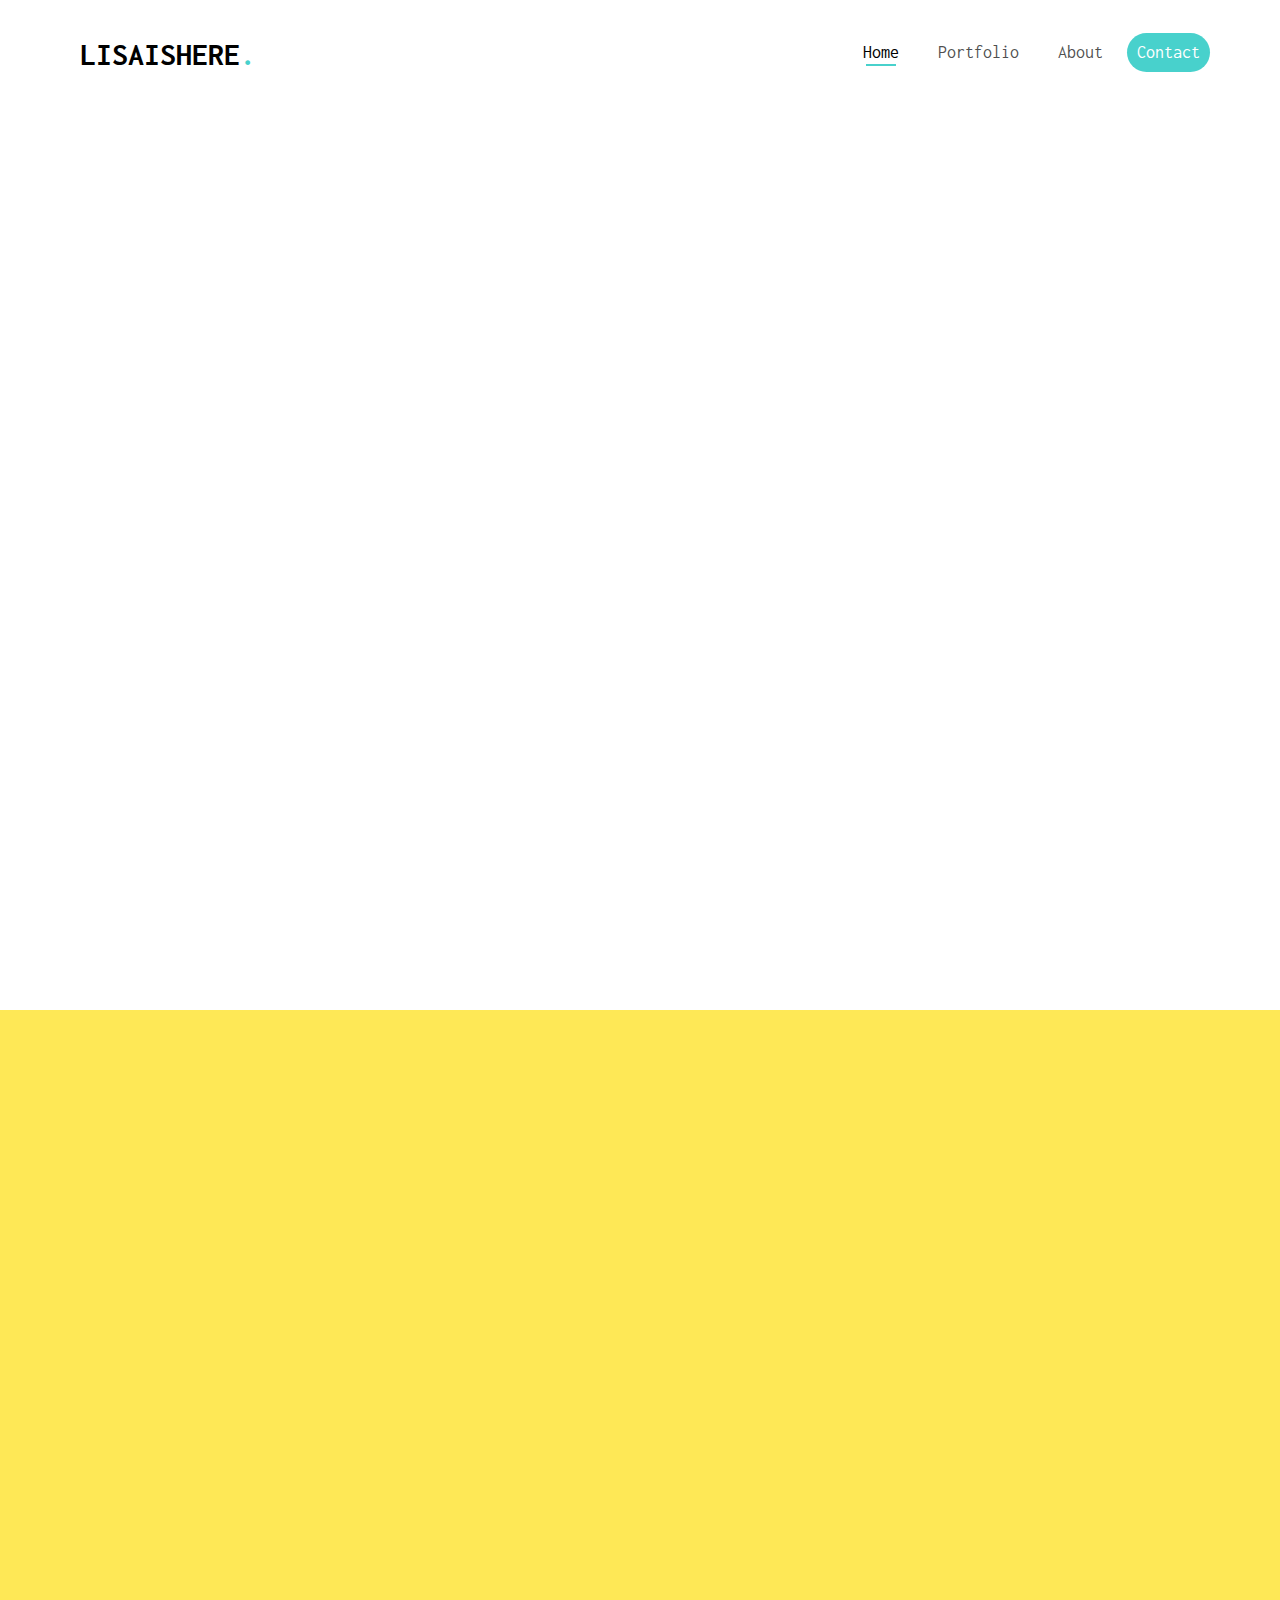
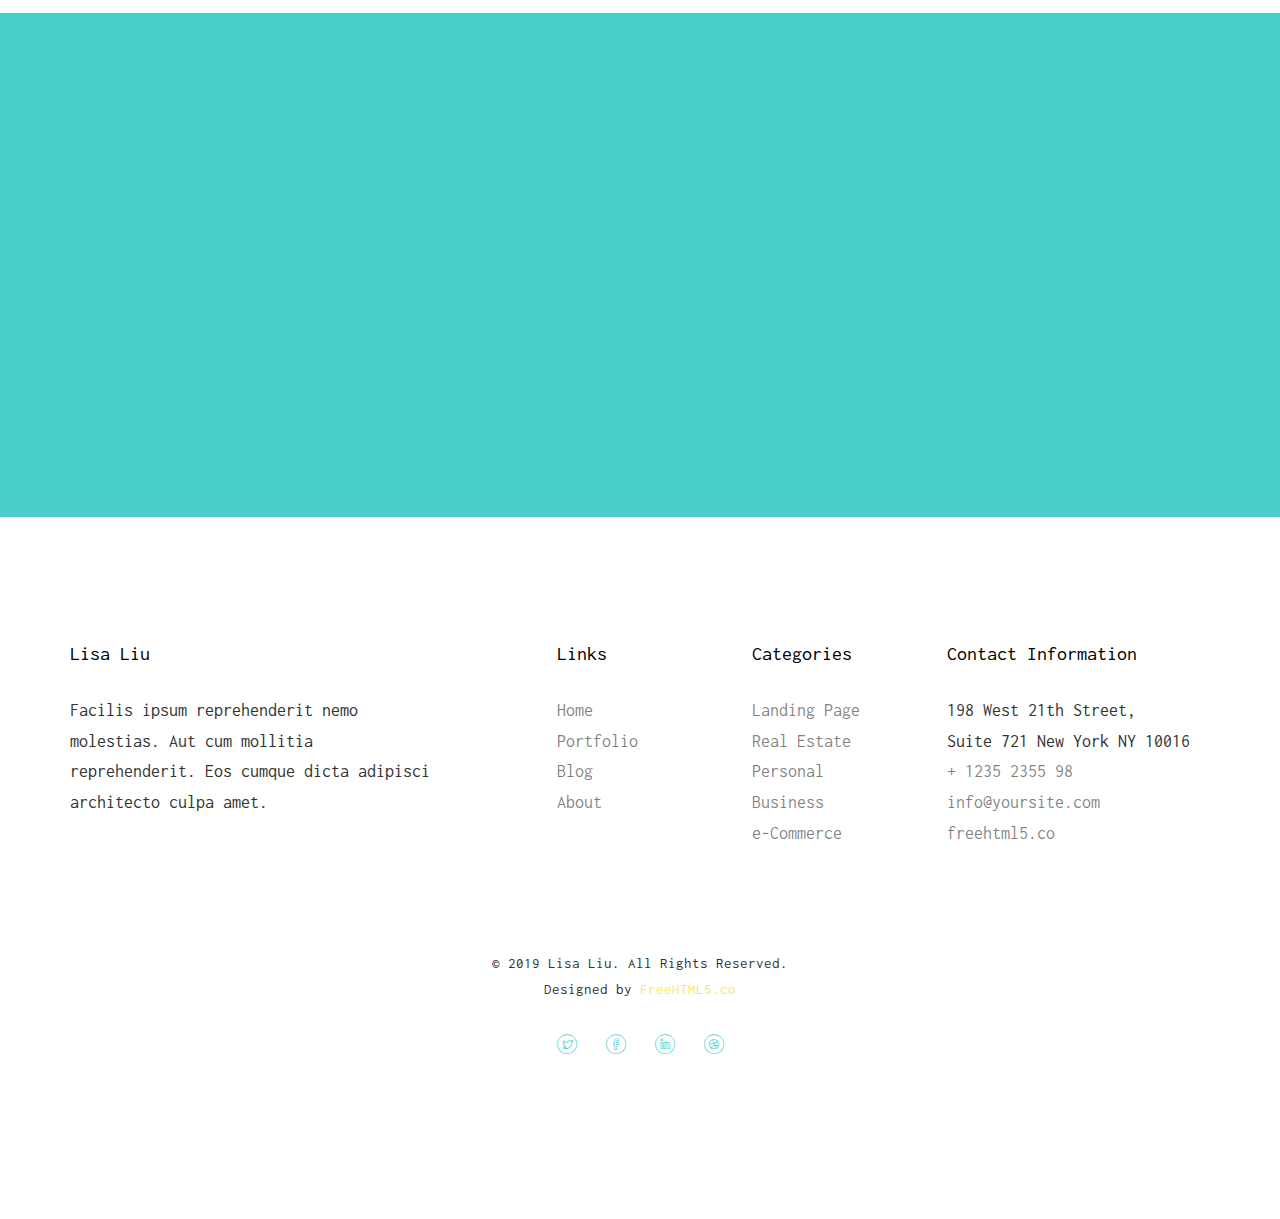
==== index.html @ 05350d2d "changes" ====
<!DOCTYPE HTML>
<html>
	<head>
	<meta charset="utf-8">
	<meta http-equiv="X-UA-Compatible" content="IE=edge">
	<title>Lisaishere</title>	
	<meta name="viewport" content="width=device-width, initial-scale=1">
	<meta name="description" content="Free HTML5 Website Template by freehtml5.co" />
	<meta name="keywords" content="free website templates, free html5, free template, free bootstrap, free website template, html5, css3, mobile first, responsive" />
	<meta name="author" content="freehtml5.co" />


  	<!-- Facebook and Twitter integration -->
	<meta property="og:title" content=""/>
	<meta property="og:image" content=""/>
	<meta property="og:url" content=""/>
	<meta property="og:site_name" content=""/>
	<meta property="og:description" content=""/>
	<meta name="twitter:title" content="" />
	<meta name="twitter:image" content="" />
	<meta name="twitter:url" content="" />
	<meta name="twitter:card" content="" />

	<!-- <link href="https://fonts.googleapis.com/css?family=Work+Sans:300,400,500,700,800" rel="stylesheet">	 -->
	<link href="https://fonts.googleapis.com/css?family=Inconsolata:400,700" rel="stylesheet">
	
	<!-- Animate.css -->
	<link rel="stylesheet" href="css/animate.css">
	<!-- Icomoon Icon Fonts-->
	<link rel="stylesheet" href="css/icomoon.css">
	<!-- Bootstrap  -->
	<link rel="stylesheet" href="css/bootstrap.css">
	<!-- Flexslider  -->
	<link rel="stylesheet" href="css/flexslider.css">

	<!-- Theme style  -->
	<link rel="stylesheet" href="css/style.css">

	<!-- Modernizr JS -->
	<script src="js/modernizr-2.6.2.min.js"></script>
	<!-- FOR IE9 below -->
	<!--[if lt IE 9]>
	<script src="js/respond.min.js"></script>
	<![endif]-->

	</head>
	<body>
		
	<div class="fh5co-loader"></div>
	
	<div id="page">
	<nav class="fh5co-nav" role="navigation">
		<div class="top-menu">
			<div class="container">
				<div class="row">
					<div class="col-xs-2">
						<div id="fh5co-logo"><a href="index.html">Lisaishere<span>.</span></a></div>
					</div>
					<div class="col-xs-10 text-right menu-1">
						<ul>
							<li class="active"><a href="index.html">Home</a></li>
							<li><a href="portfolio.html">Portfolio</a></li>
							<!--
							<li class="has-dropdown">
								<a href="blog.html">Blog</a>
								<ul class="dropdown">
									<li><a href="#">Web Design</a></li>
									<li><a href="#">eCommerce</a></li>
									<li><a href="#">Branding</a></li>
									<li><a href="#">API</a></li>
								</ul>
							</li>
							-->
							<li><a href="about.html">About</a></li>
							<li class="btn-cta"><a href="contact.html"><span>Contact</span></a></li>
						</ul>
					</div>
				</div>
				
			</div>
		</div>
	</nav>

	<header id="fh5co-header" class="fh5co-cover js-fullheight" role="banner">
		<div class="overlay"></div>
		<div class="container">
			<div class="row">
				<div class="col-md-8 col-md-offset-2 text-center">
					<div class="display-t js-fullheight">
						<div class="display-tc js-fullheight animate-box" data-animate-effect="fadeIn">
							<h1>Design. Animation. Creativity. Imagination.</h1>
							<h2>LEARNING EVERYDAY AND LOVING WHAT I DO</h2>
							<!--
							<p><a class="btn btn-primary btn-lg btn-demo" href="#"></i> Portfolio</a> <a class="btn btn-primary btn-lg btn-learn">Blog</a></p>
							-->
						</div>
					</div>
				</div>
			</div>
		</div>
	</header>

	<div id="fh5co-features">
		<div class="container">
			<div class="services-padding">
				<div class="row">
					<div class="col-md-4 animate-box">
						<div class="feature-left">
							<span class="icon">
								<i class="icon-hotairballoon"></i>
							</span>
							<div class="feature-copy">
								<h3>Marketing</h3>
								<p>Facilis ipsum reprehenderit nemo molestias. Aut cum mollitia reprehenderit.</p>
								<p><a href="#">Learn More <i class="icon-arrow-right22"></i></a></p>
							</div>
						</div>
					</div>

					<div class="col-md-4 animate-box">
						<div class="feature-left">
							<span class="icon">
								<i class="icon-search"></i>
							</span>
							<div class="feature-copy">
								<h3>Search Engine</h3>
								<p>Facilis ipsum reprehenderit nemo molestias. Aut cum mollitia reprehenderit.</p>
								<p><a href="#">Learn More <i class="icon-arrow-right22"></i></a></p>
							</div>
						</div>

					</div>
					<div class="col-md-4 animate-box">
						<div class="feature-left">
							<span class="icon">
								<i class="icon-wallet"></i>
							</span>
							<div class="feature-copy">
								<h3>Earn Money</h3>
								<p>Facilis ipsum reprehenderit nemo molestias. Aut cum mollitia reprehenderit.</p>
								<p><a href="#">Learn More <i class="icon-arrow-right22"></i></a></p>
							</div>
						</div>
					</div>
				</div>


				<div class="row">
					<div class="col-md-4 animate-box">

						<div class="feature-left">
							<span class="icon">
								<i class="icon-wine"></i>
							</span>
							<div class="feature-copy">
								<h3>Entrepreneur</h3>
								<p>Facilis ipsum reprehenderit nemo molestias. Aut cum mollitia reprehenderit.</p>
								<p><a href="#">Learn More <i class="icon-arrow-right22"></i></a></p>
							</div>
						</div>

					</div>

					<div class="col-md-4 animate-box">
						<div class="feature-left">
							<span class="icon">
								<i class="icon-genius"></i>
							</span>
							<div class="feature-copy">
								<h3>Stragic Plan</h3>
								<p>Facilis ipsum reprehenderit nemo molestias. Aut cum mollitia reprehenderit.</p>
								<p><a href="#">Learn More <i class="icon-arrow-right22"></i></a></p>
							</div>
						</div>

					</div>
					<div class="col-md-4 animate-box">
						<div class="feature-left">
							<span class="icon">
								<i class="icon-chat"></i>
							</span>
							<div class="feature-copy">
								<h3>Support</h3>
								<p>Facilis ipsum reprehenderit nemo molestias. Aut cum mollitia reprehenderit.</p>
								<p><a href="#">Learn More <i class="icon-arrow-right22"></i></a></p>
							</div>
						</div>
					</div>
				</div>
			</div>
		</div>
	</div>

	<div id="fh5co-wireframe">
		<div class="container">
			<div class="row animate-box">
				<div class="col-md-8 col-md-offset-2 text-center fh5co-heading">
					<h2>Wireframe Connects the Underlying Conceptual Structure</h2>
				</div>
			</div>
			<div class="row">
				<div class="col-md-5 animate-box">
					<div class="user-frame">
						<h3>Wireframe Connects the Underlying Conceptual Structure</h3>
						<p>Far far away, behind the word mountains, far from the countries Vokalia and Consonantia, there live the blind texts far from the countries Vokalia and Consonantia, there live the blind texts. </p>
						<span>Louie Jie Mahusay</span><br>
						<small>CEO, Founder</small>
					</div>
				</div>
				<div class="col-md-7 animate-box">
					<p>Far far away, behind the word mountains, far from the countries Vokalia and Consonantia, there live the blind texts far from the countries Vokalia and Consonantia, there live the blind texts. </p>
					<blockquote>
						<p>Far far away, behind the word mountains, far from the countries Vokalia and Consonantia, there live the blind texts far from the countries Vokalia and Consonantia, there live the blind texts. </p>
					</blockquote>
					<p>Far far away, behind the word mountains, far from the countries Vokalia and Consonantia, there live the blind texts far from the countries Vokalia and Consonantia, there live the blind texts. far away, behind the word mountains, far from the countries Vokalia and Consonantia, there live the blind texts far from the countries Vokalia and Consonantia, there live the blind texts. </p>
				</div>
			</div>
		</div>
	</div>

	<div id="fh5co-slider">
		<div class="container">
			<div class="row">
				<div class="col-md-6 animate-box">
					<div class="heading">
						<h2>Download Our Latest Free HTML5 Bootstrap Template</h2>
						<p>Far far away, behind the word mountains, far from the countries Vokalia and Consonantia.</p>
					</div>
				</div>
				<div class="col-md-6 col-md-push-1 animate-box">
					<aside id="fh5co-hero">
					<div class="flexslider">
						<ul class="slides">
					   	<li style="background-image: url(images/img_bg_1.jpg);">
					   		<div class="overlay-gradient"></div>
					   		<div class="container-fluid">
					   			<div class="row">
						   			<div class="col-md-12 col-md-offset-0 col-md-pull-10 slider-text slider-text-bg">
						   				<div class="slider-text-inner">
						   					<div class="desc">
													<h2>Air Free HTML5 Bootstrap Template</h2>
													<p>Ink is a free html5 bootstrap and a multi-purpose template perfect for any type of websites. A combination of a minimal and modern design template. The features are big slider on homepage, smooth animation, product listing and many more</p>
						   					</div>
						   				</div>
						   		</div>
					   		</div>
					   	</li>
					   	<li style="background-image: url(images/img_bg_2.jpg);">
					   		<div class="overlay-gradient"></div>
					   		<div class="container-fluid">
					   			<div class="row">
						   			<div class="col-md-12 col-md-offset-0 col-md-pull-10 slider-text slider-text-bg">
						   				<div class="slider-text-inner">
						   					<div class="desc">
													<h2>Ink Free HTML5 Bootstrap Template</h2>
													<p>Ink is a free html5 bootstrap and a multi-purpose template perfect for any type of websites. A combination of a minimal and modern design template. The features are big slider on homepage, smooth animation, product listing and many more</p>
						   					</div>
						   				</div>
						   			</div>
						   		</div>
					   		</div>
					   	</li>
					   	<li style="background-image: url(images/img_bg_3.jpg);">
					   		<div class="overlay-gradient"></div>
					   		<div class="container-fluid">
					   			<div class="row">
						   			<div class="col-md-12 col-md-offset-0 col-md-pull-10 slider-text slider-text-bg">
						   				<div class="slider-text-inner">
						   					<div class="desc">
													<h2>Travel Free HTML5 Bootstrap Template</h2>
													<p>Ink is a free html5 bootstrap and a multi-purpose template perfect for any type of websites. A combination of a minimal and modern design template. The features are big slider on homepage, smooth animation, product listing and many more</p>
						   					</div>
						   				</div>
						   			</div>
						   		</div>
					   		</div>
					   	</li>		   	
					  	</ul>
				  	</div>
				</aside>
				</div>
			</div>
		</div>
	</div>

	<div id="fh5co-blog">
		<div class="container">
			<div class="row animate-box">
				<div class="col-md-8 col-md-offset-2 text-center fh5co-heading">
					<h2>Recent Post</h2>
					<p>Dignissimos asperiores vitae velit veniam totam fuga molestias accusamus alias autem provident. Odit ab aliquam dolor eius.</p>
				</div>
			</div>
			<div class="row">
				<div class="col-md-4">
					<div class="fh5co-blog animate-box">
						<a href="#" class="blog-bg" style="background-image: url(images/blog-1.jpg);"></a>
						<div class="blog-text">
							<span class="posted_on">Feb. 15th 2016</span>
							<h3><a href="#">Photoshoot On The Street</a></h3>
							<p>Far far away, behind the word mountains, far from the countries Vokalia and Consonantia, there live the blind texts.</p>
							<ul class="stuff">
								<li><i class="icon-heart2"></i>249</li>
								<li><i class="icon-eye2"></i>1,308</li>
								<li><a href="#">Read More<i class="icon-arrow-right22"></i></a></li>
							</ul>
						</div> 
					</div>
				</div>
				<div class="col-md-4">
					<div class="fh5co-blog animate-box">
						<a href="#" class="blog-bg" style="background-image: url(images/blog-2.jpg);"></a>
						<div class="blog-text">
							<span class="posted_on">Feb. 15th 2016</span>
							<h3><a href="#">Surfing at Philippines</a></h3>
							<p>Far far away, behind the word mountains, far from the countries Vokalia and Consonantia, there live the blind texts.</p>
							<ul class="stuff">
								<li><i class="icon-heart2"></i>249</li>
								<li><i class="icon-eye2"></i>1,308</li>
								<li><a href="#">Read More<i class="icon-arrow-right22"></i></a></li>
							</ul>
						</div> 
					</div>
				</div>
				<div class="col-md-4">
					<div class="fh5co-blog animate-box">
						<a href="#" class="blog-bg" style="background-image: url(images/blog-3.jpg);"></a>
						<div class="blog-text">
							<span class="posted_on">Feb. 15th 2016</span>
							<h3><a href="#">Focus On Uderwater</a></h3>
							<p>Far far away, behind the word mountains, far from the countries Vokalia and Consonantia, there live the blind texts.</p>
							<ul class="stuff">
								<li><i class="icon-heart2"></i>249</li>
								<li><i class="icon-eye2"></i>1,308</li>
								<li><a href="#">Read More<i class="icon-arrow-right22"></i></a></li>
							</ul>
						</div> 
					</div>
				</div>
			</div>
		</div>
	</div>
	
	<div id="fh5co-started">
		<div class="overlay"></div>
		<div class="container">
			<div class="row animate-box">
				<div class="col-md-8 col-md-offset-2 text-center fh5co-heading">
					<h2>Hire Us!</h2>
					<p>Facilis ipsum reprehenderit nemo molestias. Aut cum mollitia reprehenderit. Eos cumque dicta adipisci architecto culpa amet.</p>
					<p><a href="#" class="btn btn-default btn-lg">Contact Us</a></p>
				</div>
			</div>
		</div>
	</div>

	<footer id="fh5co-footer" role="contentinfo">
		<div class="container">
			<div class="row row-pb-md">
				<div class="col-md-4 fh5co-widget">
					<h4>Lisa Liu</h4>
					<p>Facilis ipsum reprehenderit nemo molestias. Aut cum mollitia reprehenderit. Eos cumque dicta adipisci architecto culpa amet.</p>
				</div>
				<div class="col-md-2 col-md-push-1 fh5co-widget">
					<h4>Links</h4>
					<ul class="fh5co-footer-links">
						<li><a href="#">Home</a></li>
						<li><a href="#">Portfolio</a></li>
						<li><a href="#">Blog</a></li>
						<li><a href="#">About</a></li>
					</ul>
				</div>

				<div class="col-md-2 col-md-push-1 fh5co-widget">
					<h4>Categories</h4>
					<ul class="fh5co-footer-links">
						<li><a href="#">Landing Page</a></li>
						<li><a href="#">Real Estate</a></li>
						<li><a href="#">Personal</a></li>
						<li><a href="#">Business</a></li>
						<li><a href="#">e-Commerce</a></li>
					</ul>
				</div>

				<div class="col-md-4 col-md-push-1 fh5co-widget">
					<h4>Contact Information</h4>
					<ul class="fh5co-footer-links">
						<li>198 West 21th Street, <br> Suite 721 New York NY 10016</li>
						<li><a href="tel://1234567920">+ 1235 2355 98</a></li>
						<li><a href="mailto:info@yoursite.com">info@yoursite.com</a></li>
						<li><a href="http://https://freehtml5.co">freehtml5.co</a></li>
					</ul>
				</div>

			</div>

			<div class="row copyright">
				<div class="col-md-12 text-center">
					<p>
						<small class="block">&copy; 2019 Lisa Liu. All Rights Reserved.</small> 
						<small class="block">Designed by <a href="http://freehtml5.co/" target="_blank">FreeHTML5.co</a></small>
					</p>
					<p>
						<ul class="fh5co-social-icons">
							<li><a href="#"><i class="icon-twitter"></i></a></li>
							<li><a href="#"><i class="icon-facebook"></i></a></li>
							<li><a href="#"><i class="icon-linkedin"></i></a></li>
							<li><a href="#"><i class="icon-dribbble"></i></a></li>
						</ul>
					</p>
				</div>
			</div>

		</div>
	</footer>
	</div>

	<div class="gototop js-top">
		<a href="#" class="js-gotop"><i class="icon-arrow-up22"></i></a>
	</div>
	
	<!-- jQuery -->
	<script src="js/jquery.min.js"></script>
	<!-- jQuery Easing -->
	<script src="js/jquery.easing.1.3.js"></script>
	<!-- Bootstrap -->
	<script src="js/bootstrap.min.js"></script>
	<!-- Waypoints -->
	<script src="js/jquery.waypoints.min.js"></script>
	<!-- Flexslider -->
	<script src="js/jquery.flexslider-min.js"></script>
	<!-- Main -->
	<script src="js/main.js"></script>

	</body>
</html>
---- css/icomoon.css ----
@font-face {
    font-family: 'icomoon';
    src:    url('fonts/icomoon.eot?1oniuf');
    src:    url('fonts/icomoon.eot?1oniuf#iefix') format('embedded-opentype'),
        url('fonts/icomoon.ttf?1oniuf') format('truetype'),
        url('fonts/icomoon.woff?1oniuf') format('woff'),
        url('fonts/icomoon.svg?1oniuf#icomoon') format('svg');
    font-weight: normal;
    font-style: normal;
}

[class^="icon-"], [class*=" icon-"] {
    /* use !important to prevent issues with browser extensions that change fonts */
    font-family: 'icomoon' !important;
    speak: none;
    font-style: normal;
    font-weight: normal;
    font-variant: normal;
    text-transform: none;
    line-height: 1;

    /* Better Font Rendering =========== */
    -webkit-font-smoothing: antialiased;
    -moz-osx-font-smoothing: grayscale;
}

.icon-mobile:before {
    content: "\e000";
}
.icon-laptop:before {
    content: "\e001";
}
.icon-desktop:before {
    content: "\e002";
}
.icon-tablet:before {
    content: "\e003";
}
.icon-phone:before {
    content: "\e004";
}
.icon-document:before {
    content: "\e005";
}
.icon-documents:before {
    content: "\e006";
}
.icon-search:before {
    content: "\e007";
}
.icon-clipboard:before {
    content: "\e008";
}
.icon-newspaper:before {
    content: "\e009";
}
.icon-notebook:before {
    content: "\e00a";
}
.icon-book-open:before {
    content: "\e00b";
}
.icon-browser:before {
    content: "\e00c";
}
.icon-calendar:before {
    content: "\e00d";
}
.icon-presentation:before {
    content: "\e00e";
}
.icon-picture:before {
    content: "\e00f";
}
.icon-pictures:before {
    content: "\e010";
}
.icon-video:before {
    content: "\e011";
}
.icon-camera:before {
    content: "\e012";
}
.icon-printer:before {
    content: "\e013";
}
.icon-toolbox:before {
    content: "\e014";
}
.icon-briefcase:before {
    content: "\e015";
}
.icon-wallet:before {
    content: "\e016";
}
.icon-gift:before {
    content: "\e017";
}
.icon-bargraph:before {
    content: "\e018";
}
.icon-grid:before {
    content: "\e019";
}
.icon-expand:before {
    content: "\e01a";
}
.icon-focus:before {
    content: "\e01b";
}
.icon-edit:before {
    content: "\e01c";
}
.icon-adjustments:before {
    content: "\e01d";
}
.icon-ribbon:before {
    content: "\e01e";
}
.icon-hourglass:before {
    content: "\e01f";
}
.icon-lock:before {
    content: "\e020";
}
.icon-megaphone:before {
    content: "\e021";
}
.icon-shield:before {
    content: "\e022";
}
.icon-trophy:before {
    content: "\e023";
}
.icon-flag:before {
    content: "\e024";
}
.icon-map:before {
    content: "\e025";
}
.icon-puzzle:before {
    content: "\e026";
}
.icon-basket:before {
    content: "\e027";
}
.icon-envelope:before {
    content: "\e028";
}
.icon-streetsign:before {
    content: "\e029";
}
.icon-telescope:before {
    content: "\e02a";
}
.icon-gears:before {
    content: "\e02b";
}
.icon-key:before {
    content: "\e02c";
}
.icon-paperclip:before {
    content: "\e02d";
}
.icon-attachment:before {
    content: "\e02e";
}
.icon-pricetags:before {
    content: "\e02f";
}
.icon-lightbulb:before {
    content: "\e030";
}
.icon-layers:before {
    content: "\e031";
}
.icon-pencil:before {
    content: "\e032";
}
.icon-tools:before {
    content: "\e033";
}
.icon-tools-2:before {
    content: "\e034";
}
.icon-scissors:before {
    content: "\e035";
}
.icon-paintbrush:before {
    content: "\e036";
}
.icon-magnifying-glass:before {
    content: "\e037";
}
.icon-circle-compass:before {
    content: "\e038";
}
.icon-linegraph:before {
    content: "\e039";
}
.icon-mic:before {
    content: "\e03a";
}
.icon-strategy:before {
    content: "\e03b";
}
.icon-beaker:before {
    content: "\e03c";
}
.icon-caution:before {
    content: "\e03d";
}
.icon-recycle:before {
    content: "\e03e";
}
.icon-anchor:before {
    content: "\e03f";
}
.icon-profile-male:before {
    content: "\e040";
}
.icon-profile-female:before {
    content: "\e041";
}
.icon-bike:before {
    content: "\e042";
}
.icon-wine:before {
    content: "\e043";
}
.icon-hotairballoon:before {
    content: "\e044";
}
.icon-globe:before {
    content: "\e045";
}
.icon-genius:before {
    content: "\e046";
}
.icon-map-pin:before {
    content: "\e047";
}
.icon-dial:before {
    content: "\e048";
}
.icon-chat:before {
    content: "\e049";
}
.icon-heart:before {
    content: "\e04a";
}
.icon-cloud:before {
    content: "\e04b";
}
.icon-upload:before {
    content: "\e04c";
}
.icon-download:before {
    content: "\e04d";
}
.icon-target:before {
    content: "\e04e";
}
.icon-hazardous:before {
    content: "\e04f";
}
.icon-piechart:before {
    content: "\e050";
}
.icon-speedometer:before {
    content: "\e051";
}
.icon-global:before {
    content: "\e052";
}
.icon-compass:before {
    content: "\e053";
}
.icon-lifesaver:before {
    content: "\e054";
}
.icon-clock:before {
    content: "\e055";
}
.icon-aperture:before {
    content: "\e056";
}
.icon-quote:before {
    content: "\e057";
}
.icon-scope:before {
    content: "\e058";
}
.icon-alarmclock:before {
    content: "\e059";
}
.icon-refresh:before {
    content: "\e05a";
}
.icon-happy:before {
    content: "\e05b";
}
.icon-sad:before {
    content: "\e05c";
}
.icon-facebook:before {
    content: "\e05d";
}
.icon-twitter:before {
    content: "\e05e";
}
.icon-googleplus:before {
    content: "\e05f";
}
.icon-rss:before {
    content: "\e060";
}
.icon-tumblr:before {
    content: "\e061";
}
.icon-linkedin:before {
    content: "\e062";
}
.icon-dribbble:before {
    content: "\e063";
}
.icon-box2:before {
    content: "\ea82";
}
.icon-write:before {
    content: "\ea83";
}
.icon-clock2:before {
    content: "\ea84";
}
.icon-reply2:before {
    content: "\ea85";
}
.icon-reply-all2:before {
    content: "\ea86";
}
.icon-forward2:before {
    content: "\ea87";
}
.icon-flag2:before {
    content: "\ea88";
}
.icon-search2:before {
    content: "\ea89";
}
.icon-trash2:before {
    content: "\ea8a";
}
.icon-envelope2:before {
    content: "\ea8b";
}
.icon-bubble:before {
    content: "\ea8c";
}
.icon-bubbles:before {
    content: "\ea8d";
}
.icon-user2:before {
    content: "\ea8e";
}
.icon-users2:before {
    content: "\ea8f";
}
.icon-cloud2:before {
    content: "\ea90";
}
.icon-download2:before {
    content: "\ea91";
}
.icon-upload2:before {
    content: "\ea92";
}
.icon-rain:before {
    content: "\ea93";
}
.icon-sun:before {
    content: "\ea94";
}
.icon-moon2:before {
    content: "\ea95";
}
.icon-bell2:before {
    content: "\ea96";
}
.icon-folder2:before {
    content: "\ea97";
}
.icon-pin2:before {
    content: "\ea98";
}
.icon-sound2:before {
    content: "\ea99";
}
.icon-microphone:before {
    content: "\ea9a";
}
.icon-camera2:before {
    content: "\ea9b";
}
.icon-image2:before {
    content: "\ea9c";
}
.icon-cog2:before {
    content: "\ea9d";
}
.icon-calendar2:before {
    content: "\ea9e";
}
.icon-book2:before {
    content: "\ea9f";
}
.icon-map-marker:before {
    content: "\eaa0";
}
.icon-store:before {
    content: "\eaa1";
}
.icon-support:before {
    content: "\eaa2";
}
.icon-tag2:before {
    content: "\eaa3";
}
.icon-heart2:before {
    content: "\eaa4";
}
.icon-video-camera:before {
    content: "\eaa5";
}
.icon-trophy2:before {
    content: "\eaa6";
}
.icon-cart:before {
    content: "\eaa7";
}
.icon-eye2:before {
    content: "\eaa8";
}
.icon-cancel:before {
    content: "\eaa9";
}
.icon-chart:before {
    content: "\eaaa";
}
.icon-target2:before {
    content: "\eaab";
}
.icon-printer2:before {
    content: "\eaac";
}
.icon-location2:before {
    content: "\eaad";
}
.icon-bookmark2:before {
    content: "\eaae";
}
.icon-monitor:before {
    content: "\eaaf";
}
.icon-cross2:before {
    content: "\eab0";
}
.icon-plus2:before {
    content: "\eab1";
}
.icon-left:before {
    content: "\eab2";
}
.icon-up:before {
    content: "\eab3";
}
.icon-browser2:before {
    content: "\eab4";
}
.icon-windows:before {
    content: "\eab5";
}
.icon-switch2:before {
    content: "\eab6";
}
.icon-dashboard:before {
    content: "\eab7";
}
.icon-play:before {
    content: "\eab8";
}
.icon-fast-forward:before {
    content: "\eab9";
}
.icon-next:before {
    content: "\eaba";
}
.icon-refresh2:before {
    content: "\eabb";
}
.icon-film:before {
    content: "\eabc";
}
.icon-home2:before {
    content: "\eabd";
}
.icon-add-to-list:before {
    content: "\e901";
}
.icon-classic-computer:before {
    content: "\e902";
}
.icon-controller-fast-backward:before {
    content: "\e903";
}
.icon-creative-commons-attribution:before {
    content: "\e904";
}
.icon-creative-commons-noderivs:before {
    content: "\e905";
}
.icon-creative-commons-noncommercial-eu:before {
    content: "\e906";
}
.icon-creative-commons-noncommercial-us:before {
    content: "\e907";
}
.icon-creative-commons-public-domain:before {
    content: "\e908";
}
.icon-creative-commons-remix:before {
    content: "\e909";
}
.icon-creative-commons-share:before {
    content: "\e90a";
}
.icon-creative-commons-sharealike:before {
    content: "\e90b";
}
.icon-creative-commons:before {
    content: "\e90c";
}
.icon-document-landscape:before {
    content: "\e90d";
}
.icon-remove-user:before {
    content: "\e90e";
}
.icon-warning:before {
    content: "\e90f";
}
.icon-arrow-bold-down:before {
    content: "\e910";
}
.icon-arrow-bold-left:before {
    content: "\e911";
}
.icon-arrow-bold-right:before {
    content: "\e912";
}
.icon-arrow-bold-up:before {
    content: "\e913";
}
.icon-arrow-down:before {
    content: "\e914";
}
.icon-arrow-left:before {
    content: "\e915";
}
.icon-arrow-long-down:before {
    content: "\e916";
}
.icon-arrow-long-left:before {
    content: "\e917";
}
.icon-arrow-long-right:before {
    content: "\e918";
}
.icon-arrow-long-up:before {
    content: "\e919";
}
.icon-arrow-right:before {
    content: "\e91a";
}
.icon-arrow-up:before {
    content: "\e91b";
}
.icon-arrow-with-circle-down:before {
    content: "\e91c";
}
.icon-arrow-with-circle-left:before {
    content: "\e91d";
}
.icon-arrow-with-circle-right:before {
    content: "\e91e";
}
.icon-arrow-with-circle-up:before {
    content: "\e91f";
}
.icon-bookmark:before {
    content: "\e920";
}
.icon-bookmarks:before {
    content: "\e921";
}
.icon-chevron-down:before {
    content: "\e922";
}
.icon-chevron-left:before {
    content: "\e923";
}
.icon-chevron-right:before {
    content: "\e924";
}
.icon-chevron-small-down:before {
    content: "\e925";
}
.icon-chevron-small-left:before {
    content: "\e926";
}
.icon-chevron-small-right:before {
    content: "\e927";
}
.icon-chevron-small-up:before {
    content: "\e928";
}
.icon-chevron-thin-down:before {
    content: "\e929";
}
.icon-chevron-thin-left:before {
    content: "\e92a";
}
.icon-chevron-thin-right:before {
    content: "\e92b";
}
.icon-chevron-thin-up:before {
    content: "\e92c";
}
.icon-chevron-up:before {
    content: "\e92d";
}
.icon-chevron-with-circle-down:before {
    content: "\e92e";
}
.icon-chevron-with-circle-left:before {
    content: "\e92f";
}
.icon-chevron-with-circle-right:before {
    content: "\e930";
}
.icon-chevron-with-circle-up:before {
    content: "\e931";
}
.icon-cloud3:before {
    content: "\e932";
}
.icon-controller-fast-forward:before {
    content: "\e933";
}
.icon-controller-jump-to-start:before {
    content: "\e934";
}
.icon-controller-next:before {
    content: "\e935";
}
.icon-controller-paus:before {
    content: "\e936";
}
.icon-controller-play:before {
    content: "\e937";
}
.icon-controller-record:before {
    content: "\e938";
}
.icon-controller-stop:before {
    content: "\e939";
}
.icon-controller-volume:before {
    content: "\e93a";
}
.icon-dot-single:before {
    content: "\e93b";
}
.icon-dots-three-horizontal:before {
    content: "\e93c";
}
.icon-dots-three-vertical:before {
    content: "\e93d";
}
.icon-dots-two-horizontal:before {
    content: "\e93e";
}
.icon-dots-two-vertical:before {
    content: "\e93f";
}
.icon-download3:before {
    content: "\e940";
}
.icon-emoji-flirt:before {
    content: "\e941";
}
.icon-flow-branch:before {
    content: "\e942";
}
.icon-flow-cascade:before {
    content: "\e943";
}
.icon-flow-line:before {
    content: "\e944";
}
.icon-flow-parallel:before {
    content: "\e945";
}
.icon-flow-tree:before {
    content: "\e946";
}
.icon-install:before {
    content: "\e947";
}
.icon-layers2:before {
    content: "\e948";
}
.icon-open-book:before {
    content: "\e949";
}
.icon-resize-100:before {
    content: "\e94a";
}
.icon-resize-full-screen:before {
    content: "\e94b";
}
.icon-save:before {
    content: "\e94c";
}
.icon-select-arrows:before {
    content: "\e94d";
}
.icon-sound-mute:before {
    content: "\e94e";
}
.icon-sound:before {
    content: "\e94f";
}
.icon-trash:before {
    content: "\e950";
}
.icon-triangle-down:before {
    content: "\e951";
}
.icon-triangle-left:before {
    content: "\e952";
}
.icon-triangle-right:before {
    content: "\e953";
}
.icon-triangle-up:before {
    content: "\e954";
}
.icon-uninstall:before {
    content: "\e955";
}
.icon-upload-to-cloud:before {
    content: "\e956";
}
.icon-upload3:before {
    content: "\e957";
}
.icon-add-user:before {
    content: "\e958";
}
.icon-address:before {
    content: "\e959";
}
.icon-adjust:before {
    content: "\e95a";
}
.icon-air:before {
    content: "\e95b";
}
.icon-aircraft-landing:before {
    content: "\e95c";
}
.icon-aircraft-take-off:before {
    content: "\e95d";
}
.icon-aircraft:before {
    content: "\e95e";
}
.icon-align-bottom:before {
    content: "\e95f";
}
.icon-align-horizontal-middle:before {
    content: "\e960";
}
.icon-align-left:before {
    content: "\e961";
}
.icon-align-right:before {
    content: "\e962";
}
.icon-align-top:before {
    content: "\e963";
}
.icon-align-vertical-middle:before {
    content: "\e964";
}
.icon-archive:before {
    content: "\e965";
}
.icon-area-graph:before {
    content: "\e966";
}
.icon-attachment2:before {
    content: "\e967";
}
.icon-awareness-ribbon:before {
    content: "\e968";
}
.icon-back-in-time:before {
    content: "\e969";
}
.icon-back:before {
    content: "\e96a";
}
.icon-bar-graph:before {
    content: "\e96b";
}
.icon-battery:before {
    content: "\e96c";
}
.icon-beamed-note:before {
    content: "\e96d";
}
.icon-bell:before {
    content: "\e96e";
}
.icon-blackboard:before {
    content: "\e96f";
}
.icon-block:before {
    content: "\e970";
}
.icon-book:before {
    content: "\e971";
}
.icon-bowl:before {
    content: "\e972";
}
.icon-box:before {
    content: "\e973";
}
.icon-briefcase2:before {
    content: "\e974";
}
.icon-browser3:before {
    content: "\e975";
}
.icon-brush:before {
    content: "\e976";
}
.icon-bucket:before {
    content: "\e977";
}
.icon-cake:before {
    content: "\e978";
}
.icon-calculator:before {
    content: "\e979";
}
.icon-calendar3:before {
    content: "\e97a";
}
.icon-camera3:before {
    content: "\e97b";
}
.icon-ccw:before {
    content: "\e97c";
}
.icon-chat2:before {
    content: "\e97d";
}
.icon-check:before {
    content: "\e97e";
}
.icon-circle-with-cross:before {
    content: "\e97f";
}
.icon-circle-with-minus:before {
    content: "\e980";
}
.icon-circle-with-plus:before {
    content: "\e981";
}
.icon-circle:before {
    content: "\e982";
}
.icon-circular-graph:before {
    content: "\e983";
}
.icon-clapperboard:before {
    content: "\e984";
}
.icon-clipboard2:before {
    content: "\e985";
}
.icon-clock3:before {
    content: "\e986";
}
.icon-code:before {
    content: "\e987";
}
.icon-cog:before {
    content: "\e988";
}
.icon-colours:before {
    content: "\e989";
}
.icon-compass2:before {
    content: "\e98a";
}
.icon-copy:before {
    content: "\e98b";
}
.icon-credit-card:before {
    content: "\e98c";
}
.icon-credit:before {
    content: "\e98d";
}
.icon-cross:before {
    content: "\e98e";
}
.icon-cup:before {
    content: "\e98f";
}
.icon-cw:before {
    content: "\e990";
}
.icon-cycle:before {
    content: "\e991";
}
.icon-database:before {
    content: "\e992";
}
.icon-dial-pad:before {
    content: "\e993";
}
.icon-direction:before {
    content: "\e994";
}
.icon-document2:before {
    content: "\e995";
}
.icon-documents2:before {
    content: "\e996";
}
.icon-drink:before {
    content: "\e997";
}
.icon-drive:before {
    content: "\e998";
}
.icon-drop:before {
    content: "\e999";
}
.icon-edit2:before {
    content: "\e99a";
}
.icon-email:before {
    content: "\e99b";
}
.icon-emoji-happy:before {
    content: "\e99c";
}
.icon-emoji-neutral:before {
    content: "\e99d";
}
.icon-emoji-sad:before {
    content: "\e99e";
}
.icon-erase:before {
    content: "\e99f";
}
.icon-eraser:before {
    content: "\e9a0";
}
.icon-export:before {
    content: "\e9a1";
}
.icon-eye:before {
    content: "\e9a2";
}
.icon-feather:before {
    content: "\e9a3";
}
.icon-flag3:before {
    content: "\e9a4";
}
.icon-flash:before {
    content: "\e9a5";
}
.icon-flashlight:before {
    content: "\e9a6";
}
.icon-flat-brush:before {
    content: "\e9a7";
}
.icon-folder-images:before {
    content: "\e9a8";
}
.icon-folder-music:before {
    content: "\e9a9";
}
.icon-folder-video:before {
    content: "\e9aa";
}
.icon-folder:before {
    content: "\e9ab";
}
.icon-forward:before {
    content: "\e9ac";
}
.icon-funnel:before {
    content: "\e9ad";
}
.icon-game-controller:before {
    content: "\e9ae";
}
.icon-gauge:before {
    content: "\e9af";
}
.icon-globe2:before {
    content: "\e9b0";
}
.icon-graduation-cap:before {
    content: "\e9b1";
}
.icon-grid2:before {
    content: "\e9b2";
}
.icon-hair-cross:before {
    content: "\e9b3";
}
.icon-hand:before {
    content: "\e9b4";
}
.icon-heart-outlined:before {
    content: "\e9b5";
}
.icon-heart3:before {
    content: "\e9b6";
}
.icon-help-with-circle:before {
    content: "\e9b7";
}
.icon-help:before {
    content: "\e9b8";
}
.icon-home:before {
    content: "\e9b9";
}
.icon-hour-glass:before {
    content: "\e9ba";
}
.icon-image-inverted:before {
    content: "\e9bb";
}
.icon-image:before {
    content: "\e9bc";
}
.icon-images:before {
    content: "\e9bd";
}
.icon-inbox:before {
    content: "\e9be";
}
.icon-infinity:before {
    content: "\e9bf";
}
.icon-info-with-circle:before {
    content: "\e9c0";
}
.icon-info:before {
    content: "\e9c1";
}
.icon-key2:before {
    content: "\e9c2";
}
.icon-keyboard:before {
    content: "\e9c3";
}
.icon-lab-flask:before {
    content: "\e9c4";
}
.icon-landline:before {
    content: "\e9c5";
}
.icon-language:before {
    content: "\e9c6";
}
.icon-laptop2:before {
    content: "\e9c7";
}
.icon-leaf:before {
    content: "\e9c8";
}
.icon-level-down:before {
    content: "\e9c9";
}
.icon-level-up:before {
    content: "\e9ca";
}
.icon-lifebuoy:before {
    content: "\e9cb";
}
.icon-light-bulb:before {
    content: "\e9cc";
}
.icon-light-down:before {
    content: "\e9cd";
}
.icon-light-up:before {
    content: "\e9ce";
}
.icon-line-graph:before {
    content: "\e9cf";
}
.icon-link:before {
    content: "\e9d0";
}
.icon-list:before {
    content: "\e9d1";
}
.icon-location-pin:before {
    content: "\e9d2";
}
.icon-location:before {
    content: "\e9d3";
}
.icon-lock-open:before {
    content: "\e9d4";
}
.icon-lock2:before {
    content: "\e9d5";
}
.icon-log-out:before {
    content: "\e9d6";
}
.icon-login:before {
    content: "\e9d7";
}
.icon-loop:before {
    content: "\e9d8";
}
.icon-magnet:before {
    content: "\e9d9";
}
.icon-magnifying-glass2:before {
    content: "\e9da";
}
.icon-mail:before {
    content: "\e9db";
}
.icon-man:before {
    content: "\e9dc";
}
.icon-map2:before {
    content: "\e9dd";
}
.icon-mask:before {
    content: "\e9de";
}
.icon-medal:before {
    content: "\e9df";
}
.icon-megaphone2:before {
    content: "\e9e0";
}
.icon-menu:before {
    content: "\e9e1";
}
.icon-message:before {
    content: "\e9e2";
}
.icon-mic2:before {
    content: "\e9e3";
}
.icon-minus:before {
    content: "\e9e4";
}
.icon-mobile2:before {
    content: "\e9e5";
}
.icon-modern-mic:before {
    content: "\e9e6";
}
.icon-moon:before {
    content: "\e9e7";
}
.icon-mouse:before {
    content: "\e9e8";
}
.icon-music:before {
    content: "\e9e9";
}
.icon-network:before {
    content: "\e9ea";
}
.icon-new-message:before {
    content: "\e9eb";
}
.icon-new:before {
    content: "\e9ec";
}
.icon-news:before {
    content: "\e9ed";
}
.icon-note:before {
    content: "\e9ee";
}
.icon-notification:before {
    content: "\e9ef";
}
.icon-old-mobile:before {
    content: "\e9f0";
}
.icon-old-phone:before {
    content: "\e9f1";
}
.icon-palette:before {
    content: "\e9f2";
}
.icon-paper-plane:before {
    content: "\e9f3";
}
.icon-pencil2:before {
    content: "\e9f4";
}
.icon-phone2:before {
    content: "\e9f5";
}
.icon-pie-chart:before {
    content: "\e9f6";
}
.icon-pin:before {
    content: "\e9f7";
}
.icon-plus:before {
    content: "\e9f8";
}
.icon-popup:before {
    content: "\e9f9";
}
.icon-power-plug:before {
    content: "\e9fa";
}
.icon-price-ribbon:before {
    content: "\e9fb";
}
.icon-price-tag:before {
    content: "\e9fc";
}
.icon-print:before {
    content: "\e9fd";
}
.icon-progress-empty:before {
    content: "\e9fe";
}
.icon-progress-full:before {
    content: "\e9ff";
}
.icon-progress-one:before {
    content: "\ea00";
}
.icon-progress-two:before {
    content: "\ea01";
}
.icon-publish:before {
    content: "\ea02";
}
.icon-quote2:before {
    content: "\ea03";
}
.icon-radio:before {
    content: "\ea04";
}
.icon-reply-all:before {
    content: "\ea05";
}
.icon-reply:before {
    content: "\ea06";
}
.icon-retweet:before {
    content: "\ea07";
}
.icon-rocket:before {
    content: "\ea08";
}
.icon-round-brush:before {
    content: "\ea09";
}
.icon-rss2:before {
    content: "\ea0a";
}
.icon-ruler:before {
    content: "\ea0b";
}
.icon-scissors2:before {
    content: "\ea0c";
}
.icon-share-alternitive:before {
    content: "\ea0d";
}
.icon-share:before {
    content: "\ea0e";
}
.icon-shareable:before {
    content: "\ea0f";
}
.icon-shield2:before {
    content: "\ea10";
}
.icon-shop:before {
    content: "\ea11";
}
.icon-shopping-bag:before {
    content: "\ea12";
}
.icon-shopping-basket:before {
    content: "\ea13";
}
.icon-shopping-cart:before {
    content: "\ea14";
}
.icon-shuffle:before {
    content: "\ea15";
}
.icon-signal:before {
    content: "\ea16";
}
.icon-sound-mix:before {
    content: "\ea17";
}
.icon-sports-club:before {
    content: "\ea18";
}
.icon-spreadsheet:before {
    content: "\ea19";
}
.icon-squared-cross:before {
    content: "\ea1a";
}
.icon-squared-minus:before {
    content: "\ea1b";
}
.icon-squared-plus:before {
    content: "\ea1c";
}
.icon-star-outlined:before {
    content: "\ea1d";
}
.icon-star:before {
    content: "\ea1e";
}
.icon-stopwatch:before {
    content: "\ea1f";
}
.icon-suitcase:before {
    content: "\ea20";
}
.icon-swap:before {
    content: "\ea21";
}
.icon-sweden:before {
    content: "\ea22";
}
.icon-switch:before {
    content: "\ea23";
}
.icon-tablet2:before {
    content: "\ea24";
}
.icon-tag:before {
    content: "\ea25";
}
.icon-text-document-inverted:before {
    content: "\ea26";
}
.icon-text-document:before {
    content: "\ea27";
}
.icon-text:before {
    content: "\ea28";
}
.icon-thermometer:before {
    content: "\ea29";
}
.icon-thumbs-down:before {
    content: "\ea2a";
}
.icon-thumbs-up:before {
    content: "\ea2b";
}
.icon-thunder-cloud:before {
    content: "\ea2c";
}
.icon-ticket:before {
    content: "\ea2d";
}
.icon-time-slot:before {
    content: "\ea2e";
}
.icon-tools2:before {
    content: "\ea2f";
}
.icon-traffic-cone:before {
    content: "\ea30";
}
.icon-tree:before {
    content: "\ea31";
}
.icon-trophy3:before {
    content: "\ea32";
}
.icon-tv:before {
    content: "\ea33";
}
.icon-typing:before {
    content: "\ea34";
}
.icon-unread:before {
    content: "\ea35";
}
.icon-untag:before {
    content: "\ea36";
}
.icon-user:before {
    content: "\ea37";
}
.icon-users:before {
    content: "\ea38";
}
.icon-v-card:before {
    content: "\ea39";
}
.icon-video2:before {
    content: "\ea3a";
}
.icon-vinyl:before {
    content: "\ea3b";
}
.icon-voicemail:before {
    content: "\ea3c";
}
.icon-wallet2:before {
    content: "\ea3d";
}
.icon-water:before {
    content: "\ea3e";
}
.icon-500px-with-circle:before {
    content: "\ea3f";
}
.icon-500px:before {
    content: "\ea40";
}
.icon-basecamp:before {
    content: "\ea41";
}
.icon-behance:before {
    content: "\ea42";
}
.icon-creative-cloud:before {
    content: "\ea43";
}
.icon-dropbox:before {
    content: "\ea44";
}
.icon-evernote:before {
    content: "\ea45";
}
.icon-flattr:before {
    content: "\ea46";
}
.icon-foursquare:before {
    content: "\ea47";
}
.icon-google-drive:before {
    content: "\ea48";
}
.icon-google-hangouts:before {
    content: "\ea49";
}
.icon-grooveshark:before {
    content: "\ea4a";
}
.icon-icloud:before {
    content: "\ea4b";
}
.icon-mixi:before {
    content: "\ea4c";
}
.icon-onedrive:before {
    content: "\ea4d";
}
.icon-paypal:before {
    content: "\ea4e";
}
.icon-picasa:before {
    content: "\ea4f";
}
.icon-qq:before {
    content: "\ea50";
}
.icon-rdio-with-circle:before {
    content: "\ea51";
}
.icon-renren:before {
    content: "\ea52";
}
.icon-scribd:before {
    content: "\ea53";
}
.icon-sina-weibo:before {
    content: "\ea54";
}
.icon-skype-with-circle:before {
    content: "\ea55";
}
.icon-skype:before {
    content: "\ea56";
}
.icon-slideshare:before {
    content: "\ea57";
}
.icon-smashing:before {
    content: "\ea58";
}
.icon-soundcloud:before {
    content: "\ea59";
}
.icon-spotify-with-circle:before {
    content: "\ea5a";
}
.icon-spotify:before {
    content: "\ea5b";
}
.icon-swarm:before {
    content: "\ea5c";
}
.icon-vine-with-circle:before {
    content: "\ea5d";
}
.icon-vine:before {
    content: "\ea5e";
}
.icon-vk-alternitive:before {
    content: "\ea5f";
}
.icon-vk-with-circle:before {
    content: "\ea60";
}
.icon-vk:before {
    content: "\ea61";
}
.icon-xing-with-circle:before {
    content: "\ea62";
}
.icon-xing:before {
    content: "\ea63";
}
.icon-yelp:before {
    content: "\ea64";
}
.icon-dribbble-with-circle:before {
    content: "\ea65";
}
.icon-dribbble2:before {
    content: "\ea66";
}
.icon-facebook-with-circle:before {
    content: "\ea67";
}
.icon-facebook2:before {
    content: "\ea68";
}
.icon-flickr-with-circle:before {
    content: "\ea69";
}
.icon-flickr:before {
    content: "\ea6a";
}
.icon-github-with-circle:before {
    content: "\ea6b";
}
.icon-github:before {
    content: "\ea6c";
}
.icon-google-with-circle:before {
    content: "\ea6d";
}
.icon-google:before {
    content: "\ea6e";
}
.icon-instagram-with-circle:before {
    content: "\ea6f";
}
.icon-instagram:before {
    content: "\ea70";
}
.icon-lastfm-with-circle:before {
    content: "\ea71";
}
.icon-lastfm:before {
    content: "\ea72";
}
.icon-linkedin-with-circle:before {
    content: "\ea73";
}
.icon-linkedin2:before {
    content: "\ea74";
}
.icon-pinterest-with-circle:before {
    content: "\ea75";
}
.icon-pinterest:before {
    content: "\ea76";
}
.icon-rdio:before {
    content: "\ea77";
}
.icon-stumbleupon-with-circle:before {
    content: "\ea78";
}
.icon-stumbleupon:before {
    content: "\ea79";
}
.icon-tumblr-with-circle:before {
    content: "\ea7a";
}
.icon-tumblr2:before {
    content: "\ea7b";
}
.icon-twitter-with-circle:before {
    content: "\ea7c";
}
.icon-twitter2:before {
    content: "\ea7d";
}
.icon-vimeo-with-circle:before {
    content: "\ea7e";
}
.icon-vimeo:before {
    content: "\ea7f";
}
.icon-youtube-with-circle:before {
    content: "\ea80";
}
.icon-youtube:before {
    content: "\ea81";
}
.icon-home3:before {
    content: "\eabe";
}
.icon-home22:before {
    content: "\eabf";
}
.icon-home32:before {
    content: "\eac0";
}
.icon-office:before {
    content: "\eac1";
}
.icon-newspaper2:before {
    content: "\eac2";
}
.icon-pencil3:before {
    content: "\eac3";
}
.icon-pencil22:before {
    content: "\eac4";
}
.icon-quill:before {
    content: "\eac5";
}
.icon-pen:before {
    content: "\eac6";
}
.icon-blog:before {
    content: "\eac7";
}
.icon-eyedropper:before {
    content: "\eac8";
}
.icon-droplet:before {
    content: "\eac9";
}
.icon-paint-format:before {
    content: "\eaca";
}
.icon-image3:before {
    content: "\eacb";
}
.icon-images2:before {
    content: "\eacc";
}
.icon-camera4:before {
    content: "\eacd";
}
.icon-headphones:before {
    content: "\eace";
}
.icon-music2:before {
    content: "\eacf";
}
.icon-play2:before {
    content: "\ead0";
}
.icon-film2:before {
    content: "\ead1";
}
.icon-video-camera2:before {
    content: "\ead2";
}
.icon-dice:before {
    content: "\ead3";
}
.icon-pacman:before {
    content: "\ead4";
}
.icon-spades:before {
    content: "\ead5";
}
.icon-clubs:before {
    content: "\ead6";
}
.icon-diamonds:before {
    content: "\ead7";
}
.icon-bullhorn:before {
    content: "\ead8";
}
.icon-connection:before {
    content: "\ead9";
}
.icon-podcast:before {
    content: "\eada";
}
.icon-feed:before {
    content: "\eadb";
}
.icon-mic3:before {
    content: "\eadc";
}
.icon-book3:before {
    content: "\eadd";
}
.icon-books:before {
    content: "\eade";
}
.icon-library:before {
    content: "\eadf";
}
.icon-file-text:before {
    content: "\eae0";
}
.icon-profile:before {
    content: "\eae1";
}
.icon-file-empty:before {
    content: "\eae2";
}
.icon-files-empty:before {
    content: "\eae3";
}
.icon-file-text2:before {
    content: "\eae4";
}
.icon-file-picture:before {
    content: "\eae5";
}
.icon-file-music:before {
    content: "\eae6";
}
.icon-file-play:before {
    content: "\eae7";
}
.icon-file-video:before {
    content: "\eae8";
}
.icon-file-zip:before {
    content: "\eae9";
}
.icon-copy2:before {
    content: "\eaea";
}
.icon-paste:before {
    content: "\eaeb";
}
.icon-stack:before {
    content: "\eaec";
}
.icon-folder3:before {
    content: "\eaed";
}
.icon-folder-open:before {
    content: "\eaee";
}
.icon-folder-plus:before {
    content: "\eaef";
}
.icon-folder-minus:before {
    content: "\eaf0";
}
.icon-folder-download:before {
    content: "\eaf1";
}
.icon-folder-upload:before {
    content: "\eaf2";
}
.icon-price-tag2:before {
    content: "\eaf3";
}
.icon-price-tags:before {
    content: "\eaf4";
}
.icon-barcode:before {
    content: "\eaf5";
}
.icon-qrcode:before {
    content: "\eaf6";
}
.icon-ticket2:before {
    content: "\eaf7";
}
.icon-cart2:before {
    content: "\eaf8";
}
.icon-coin-dollar:before {
    content: "\eaf9";
}
.icon-coin-euro:before {
    content: "\eafa";
}
.icon-coin-pound:before {
    content: "\eafb";
}
.icon-coin-yen:before {
    content: "\eafc";
}
.icon-credit-card2:before {
    content: "\eafd";
}
.icon-calculator2:before {
    content: "\eafe";
}
.icon-lifebuoy2:before {
    content: "\eaff";
}
.icon-phone3:before {
    content: "\eb00";
}
.icon-phone-hang-up:before {
    content: "\eb01";
}
.icon-address-book:before {
    content: "\eb02";
}
.icon-envelop:before {
    content: "\eb03";
}
.icon-pushpin:before {
    content: "\eb04";
}
.icon-location3:before {
    content: "\eb05";
}
.icon-location22:before {
    content: "\eb06";
}
.icon-compass3:before {
    content: "\eb07";
}
.icon-compass22:before {
    content: "\eb08";
}
.icon-map3:before {
    content: "\eb09";
}
.icon-map22:before {
    content: "\eb0a";
}
.icon-history:before {
    content: "\eb0b";
}
.icon-clock4:before {
    content: "\eb0c";
}
.icon-clock22:before {
    content: "\eb0d";
}
.icon-alarm:before {
    content: "\eb0e";
}
.icon-bell3:before {
    content: "\eb0f";
}
.icon-stopwatch2:before {
    content: "\eb10";
}
.icon-calendar4:before {
    content: "\eb11";
}
.icon-printer3:before {
    content: "\eb12";
}
.icon-keyboard2:before {
    content: "\eb13";
}
.icon-display:before {
    content: "\eb14";
}
.icon-laptop3:before {
    content: "\eb15";
}
.icon-mobile3:before {
    content: "\eb16";
}
.icon-mobile22:before {
    content: "\eb17";
}
.icon-tablet3:before {
    content: "\eb18";
}
.icon-tv2:before {
    content: "\eb19";
}
.icon-drawer:before {
    content: "\eb1a";
}
.icon-drawer2:before {
    content: "\eb1b";
}
.icon-box-add:before {
    content: "\eb1c";
}
.icon-box-remove:before {
    content: "\eb1d";
}
.icon-download4:before {
    content: "\eb1e";
}
.icon-upload4:before {
    content: "\eb1f";
}
.icon-floppy-disk:before {
    content: "\eb20";
}
.icon-drive2:before {
    content: "\eb21";
}
.icon-database2:before {
    content: "\eb22";
}
.icon-undo:before {
    content: "\eb23";
}
.icon-redo:before {
    content: "\eb24";
}
.icon-undo2:before {
    content: "\eb25";
}
.icon-redo2:before {
    content: "\eb26";
}
.icon-forward3:before {
    content: "\eb27";
}
.icon-reply3:before {
    content: "\eb28";
}
.icon-bubble2:before {
    content: "\eb29";
}
.icon-bubbles2:before {
    content: "\eb2a";
}
.icon-bubbles22:before {
    content: "\eb2b";
}
.icon-bubble22:before {
    content: "\eb2c";
}
.icon-bubbles3:before {
    content: "\eb2d";
}
.icon-bubbles4:before {
    content: "\eb2e";
}
.icon-user3:before {
    content: "\eb2f";
}
.icon-users3:before {
    content: "\eb30";
}
.icon-user-plus:before {
    content: "\eb31";
}
.icon-user-minus:before {
    content: "\eb32";
}
.icon-user-check:before {
    content: "\eb33";
}
.icon-user-tie:before {
    content: "\eb34";
}
.icon-quotes-left:before {
    content: "\eb35";
}
.icon-quotes-right:before {
    content: "\eb36";
}
.icon-hour-glass2:before {
    content: "\eb37";
}
.icon-spinner:before {
    content: "\eb38";
}
.icon-spinner2:before {
    content: "\eb39";
}
.icon-spinner3:before {
    content: "\eb3a";
}
.icon-spinner4:before {
    content: "\eb3b";
}
.icon-spinner5:before {
    content: "\eb3c";
}
.icon-spinner6:before {
    content: "\eb3d";
}
.icon-spinner7:before {
    content: "\eb3e";
}
.icon-spinner8:before {
    content: "\eb3f";
}
.icon-spinner9:before {
    content: "\eb40";
}
.icon-spinner10:before {
    content: "\eb41";
}
.icon-spinner11:before {
    content: "\eb42";
}
.icon-binoculars:before {
    content: "\eb43";
}
.icon-search3:before {
    content: "\eb44";
}
.icon-zoom-in:before {
    content: "\eb45";
}
.icon-zoom-out:before {
    content: "\eb46";
}
.icon-enlarge:before {
    content: "\eb47";
}
.icon-shrink:before {
    content: "\eb48";
}
.icon-enlarge2:before {
    content: "\eb49";
}
.icon-shrink2:before {
    content: "\eb4a";
}
.icon-key3:before {
    content: "\eb4b";
}
.icon-key22:before {
    content: "\eb4c";
}
.icon-lock3:before {
    content: "\eb4d";
}
.icon-unlocked:before {
    content: "\eb4e";
}
.icon-wrench:before {
    content: "\eb4f";
}
.icon-equalizer:before {
    content: "\eb50";
}
.icon-equalizer2:before {
    content: "\eb51";
}
.icon-cog3:before {
    content: "\eb52";
}
.icon-cogs:before {
    content: "\eb53";
}
.icon-hammer:before {
    content: "\eb54";
}
.icon-magic-wand:before {
    content: "\eb55";
}
.icon-aid-kit:before {
    content: "\eb56";
}
.icon-bug:before {
    content: "\eb57";
}
.icon-pie-chart2:before {
    content: "\eb58";
}
.icon-stats-dots:before {
    content: "\eb59";
}
.icon-stats-bars:before {
    content: "\eb5a";
}
.icon-stats-bars2:before {
    content: "\eb5b";
}
.icon-trophy4:before {
    content: "\eb5c";
}
.icon-gift2:before {
    content: "\eb5d";
}
.icon-glass:before {
    content: "\eb5e";
}
.icon-glass2:before {
    content: "\eb5f";
}
.icon-mug:before {
    content: "\eb60";
}
.icon-spoon-knife:before {
    content: "\eb61";
}
.icon-leaf2:before {
    content: "\eb62";
}
.icon-rocket2:before {
    content: "\eb63";
}
.icon-meter:before {
    content: "\eb64";
}
.icon-meter2:before {
    content: "\eb65";
}
.icon-hammer2:before {
    content: "\eb66";
}
.icon-fire:before {
    content: "\eb67";
}
.icon-lab:before {
    content: "\eb68";
}
.icon-magnet2:before {
    content: "\eb69";
}
.icon-bin:before {
    content: "\eb6a";
}
.icon-bin2:before {
    content: "\eb6b";
}
.icon-briefcase3:before {
    content: "\eb6c";
}
.icon-airplane:before {
    content: "\eb6d";
}
.icon-truck:before {
    content: "\eb6e";
}
.icon-road:before {
    content: "\eb6f";
}
.icon-accessibility:before {
    content: "\eb70";
}
.icon-target3:before {
    content: "\eb71";
}
.icon-shield3:before {
    content: "\eb72";
}
.icon-power:before {
    content: "\eb73";
}
.icon-switch3:before {
    content: "\eb74";
}
.icon-power-cord:before {
    content: "\eb75";
}
.icon-clipboard3:before {
    content: "\eb76";
}
.icon-list-numbered:before {
    content: "\eb77";
}
.icon-list2:before {
    content: "\eb78";
}
.icon-list22:before {
    content: "\eb79";
}
.icon-tree2:before {
    content: "\eb7a";
}
.icon-menu2:before {
    content: "\eb7b";
}
.icon-menu22:before {
    content: "\eb7c";
}
.icon-menu3:before {
    content: "\eb7d";
}
.icon-menu4:before {
    content: "\eb7e";
}
.icon-cloud4:before {
    content: "\eb7f";
}
.icon-cloud-download:before {
    content: "\eb80";
}
.icon-cloud-upload:before {
    content: "\eb81";
}
.icon-cloud-check:before {
    content: "\eb82";
}
.icon-download22:before {
    content: "\eb83";
}
.icon-upload22:before {
    content: "\eb84";
}
.icon-download32:before {
    content: "\eb85";
}
.icon-upload32:before {
    content: "\eb86";
}
.icon-sphere:before {
    content: "\eb87";
}
.icon-earth:before {
    content: "\eb88";
}
.icon-link2:before {
    content: "\eb89";
}
.icon-flag4:before {
    content: "\eb8a";
}
.icon-attachment3:before {
    content: "\eb8b";
}
.icon-eye3:before {
    content: "\eb8c";
}
.icon-eye-plus:before {
    content: "\eb8d";
}
.icon-eye-minus:before {
    content: "\eb8e";
}
.icon-eye-blocked:before {
    content: "\eb8f";
}
.icon-bookmark3:before {
    content: "\eb90";
}
.icon-bookmarks2:before {
    content: "\eb91";
}
.icon-sun2:before {
    content: "\eb92";
}
.icon-contrast:before {
    content: "\eb93";
}
.icon-brightness-contrast:before {
    content: "\eb94";
}
.icon-star-empty:before {
    content: "\eb95";
}
.icon-star-half:before {
    content: "\eb96";
}
.icon-star-full:before {
    content: "\eb97";
}
.icon-heart4:before {
    content: "\eb98";
}
.icon-heart-broken:before {
    content: "\eb99";
}
.icon-man2:before {
    content: "\eb9a";
}
.icon-woman:before {
    content: "\eb9b";
}
.icon-man-woman:before {
    content: "\eb9c";
}
.icon-happy2:before {
    content: "\eb9d";
}
.icon-happy22:before {
    content: "\eb9e";
}
.icon-smile:before {
    content: "\eb9f";
}
.icon-smile2:before {
    content: "\eba0";
}
.icon-tongue:before {
    content: "\eba1";
}
.icon-tongue2:before {
    content: "\eba2";
}
.icon-sad2:before {
    content: "\eba3";
}
.icon-sad22:before {
    content: "\eba4";
}
.icon-wink:before {
    content: "\eba5";
}
.icon-wink2:before {
    content: "\eba6";
}
.icon-grin:before {
    content: "\eba7";
}
.icon-grin2:before {
    content: "\eba8";
}
.icon-cool:before {
    content: "\eba9";
}
.icon-cool2:before {
    content: "\ebaa";
}
.icon-angry:before {
    content: "\ebab";
}
.icon-angry2:before {
    content: "\ebac";
}
.icon-evil:before {
    content: "\ebad";
}
.icon-evil2:before {
    content: "\ebae";
}
.icon-shocked:before {
    content: "\ebaf";
}
.icon-shocked2:before {
    content: "\ebb0";
}
.icon-baffled:before {
    content: "\ebb1";
}
.icon-baffled2:before {
    content: "\ebb2";
}
.icon-confused:before {
    content: "\ebb3";
}
.icon-confused2:before {
    content: "\ebb4";
}
.icon-neutral:before {
    content: "\ebb5";
}
.icon-neutral2:before {
    content: "\ebb6";
}
.icon-hipster:before {
    content: "\ebb7";
}
.icon-hipster2:before {
    content: "\ebb8";
}
.icon-wondering:before {
    content: "\ebb9";
}
.icon-wondering2:before {
    content: "\ebba";
}
.icon-sleepy:before {
    content: "\ebbb";
}
.icon-sleepy2:before {
    content: "\ebbc";
}
.icon-frustrated:before {
    content: "\ebbd";
}
.icon-frustrated2:before {
    content: "\ebbe";
}
.icon-crying:before {
    content: "\ebbf";
}
.icon-crying2:before {
    content: "\ebc0";
}
.icon-point-up:before {
    content: "\ebc1";
}
.icon-point-right:before {
    content: "\ebc2";
}
.icon-point-down:before {
    content: "\ebc3";
}
.icon-point-left:before {
    content: "\ebc4";
}
.icon-warning2:before {
    content: "\ebc5";
}
.icon-notification2:before {
    content: "\ebc6";
}
.icon-question:before {
    content: "\ebc7";
}
.icon-plus3:before {
    content: "\ebc8";
}
.icon-minus2:before {
    content: "\ebc9";
}
.icon-info2:before {
    content: "\ebca";
}
.icon-cancel-circle:before {
    content: "\ebcb";
}
.icon-blocked:before {
    content: "\ebcc";
}
.icon-cross3:before {
    content: "\ebcd";
}
.icon-checkmark:before {
    content: "\ebce";
}
.icon-checkmark2:before {
    content: "\ebcf";
}
.icon-spell-check:before {
    content: "\ebd0";
}
.icon-enter:before {
    content: "\ebd1";
}
.icon-exit:before {
    content: "\ebd2";
}
.icon-play22:before {
    content: "\ebd3";
}
.icon-pause:before {
    content: "\ebd4";
}
.icon-stop:before {
    content: "\ebd5";
}
.icon-previous:before {
    content: "\ebd6";
}
.icon-next2:before {
    content: "\ebd7";
}
.icon-backward:before {
    content: "\ebd8";
}
.icon-forward22:before {
    content: "\ebd9";
}
.icon-play3:before {
    content: "\ebda";
}
.icon-pause2:before {
    content: "\ebdb";
}
.icon-stop2:before {
    content: "\ebdc";
}
.icon-backward2:before {
    content: "\ebdd";
}
.icon-forward32:before {
    content: "\ebde";
}
.icon-first:before {
    content: "\ebdf";
}
.icon-last:before {
    content: "\ebe0";
}
.icon-previous2:before {
    content: "\ebe1";
}
.icon-next22:before {
    content: "\ebe2";
}
.icon-eject:before {
    content: "\ebe3";
}
.icon-volume-high:before {
    content: "\ebe4";
}
.icon-volume-medium:before {
    content: "\ebe5";
}
.icon-volume-low:before {
    content: "\ebe6";
}
.icon-volume-mute:before {
    content: "\ebe7";
}
.icon-volume-mute2:before {
    content: "\ebe8";
}
.icon-volume-increase:before {
    content: "\ebe9";
}
.icon-volume-decrease:before {
    content: "\ebea";
}
.icon-loop2:before {
    content: "\ebeb";
}
.icon-loop22:before {
    content: "\ebec";
}
.icon-infinite:before {
    content: "\ebed";
}
.icon-shuffle2:before {
    content: "\ebee";
}
.icon-arrow-up-left:before {
    content: "\ebef";
}
.icon-arrow-up2:before {
    content: "\ebf0";
}
.icon-arrow-up-right:before {
    content: "\ebf1";
}
.icon-arrow-right2:before {
    content: "\ebf2";
}
.icon-arrow-down-right:before {
    content: "\ebf3";
}
.icon-arrow-down2:before {
    content: "\ebf4";
}
.icon-arrow-down-left:before {
    content: "\ebf5";
}
.icon-arrow-left2:before {
    content: "\ebf6";
}
.icon-arrow-up-left2:before {
    content: "\ebf7";
}
.icon-arrow-up22:before {
    content: "\ebf8";
}
.icon-arrow-up-right2:before {
    content: "\ebf9";
}
.icon-arrow-right22:before {
    content: "\ebfa";
}
.icon-arrow-down-right2:before {
    content: "\ebfb";
}
.icon-arrow-down22:before {
    content: "\ebfc";
}
.icon-arrow-down-left2:before {
    content: "\ebfd";
}
.icon-arrow-left22:before {
    content: "\ebfe";
}
.icon-circle-up:before {
    content: "\e900";
}
.icon-circle-right:before {
    content: "\ebff";
}
.icon-circle-down:before {
    content: "\ec00";
}
.icon-circle-left:before {
    content: "\ec01";
}
.icon-tab:before {
    content: "\ec02";
}
.icon-move-up:before {
    content: "\ec03";
}
.icon-move-down:before {
    content: "\ec04";
}
.icon-sort-alpha-asc:before {
    content: "\ec05";
}
.icon-sort-alpha-desc:before {
    content: "\ec06";
}
.icon-sort-numeric-asc:before {
    content: "\ec07";
}
.icon-sort-numberic-desc:before {
    content: "\ec08";
}
.icon-sort-amount-asc:before {
    content: "\ec09";
}
.icon-sort-amount-desc:before {
    content: "\ec0a";
}
.icon-command:before {
    content: "\ec0b";
}
.icon-shift:before {
    content: "\ec0c";
}
.icon-ctrl:before {
    content: "\ec0d";
}
.icon-opt:before {
    content: "\ec0e";
}
.icon-checkbox-checked:before {
    content: "\ec0f";
}
.icon-checkbox-unchecked:before {
    content: "\ec10";
}
.icon-radio-checked:before {
    content: "\ec11";
}
.icon-radio-checked2:before {
    content: "\ec12";
}
.icon-radio-unchecked:before {
    content: "\ec13";
}
.icon-crop:before {
    content: "\ec14";
}
.icon-make-group:before {
    content: "\ec15";
}
.icon-ungroup:before {
    content: "\ec16";
}
.icon-scissors3:before {
    content: "\ec17";
}
.icon-filter:before {
    content: "\ec18";
}
.icon-font:before {
    content: "\ec19";
}
.icon-ligature:before {
    content: "\ec1a";
}
.icon-ligature2:before {
    content: "\ec1b";
}
.icon-text-height:before {
    content: "\ec1c";
}
.icon-text-width:before {
    content: "\ec1d";
}
.icon-font-size:before {
    content: "\ec1e";
}
.icon-bold:before {
    content: "\ec1f";
}
.icon-underline:before {
    content: "\ec20";
}
.icon-italic:before {
    content: "\ec21";
}
.icon-strikethrough:before {
    content: "\ec22";
}
.icon-omega:before {
    content: "\ec23";
}
.icon-sigma:before {
    content: "\ec24";
}
.icon-page-break:before {
    content: "\ec25";
}
.icon-superscript:before {
    content: "\ec26";
}
.icon-subscript:before {
    content: "\ec27";
}
.icon-superscript2:before {
    content: "\ec28";
}
.icon-subscript2:before {
    content: "\ec29";
}
.icon-text-color:before {
    content: "\ec2a";
}
.icon-pagebreak:before {
    content: "\ec2b";
}
.icon-clear-formatting:before {
    content: "\ec2c";
}
.icon-table:before {
    content: "\ec2d";
}
.icon-table2:before {
    content: "\ec2e";
}
.icon-insert-template:before {
    content: "\ec2f";
}
.icon-pilcrow:before {
    content: "\ec30";
}
.icon-ltr:before {
    content: "\ec31";
}
.icon-rtl:before {
    content: "\ec32";
}
.icon-section:before {
    content: "\ec33";
}
.icon-paragraph-left:before {
    content: "\ec34";
}
.icon-paragraph-center:before {
    content: "\ec35";
}
.icon-paragraph-right:before {
    content: "\ec36";
}
.icon-paragraph-justify:before {
    content: "\ec37";
}
.icon-indent-increase:before {
    content: "\ec38";
}
.icon-indent-decrease:before {
    content: "\ec39";
}
.icon-share2:before {
    content: "\ec3a";
}
.icon-new-tab:before {
    content: "\ec3b";
}
.icon-embed:before {
    content: "\ec3c";
}
.icon-embed2:before {
    content: "\ec3d";
}
.icon-terminal:before {
    content: "\ec3e";
}
.icon-share22:before {
    content: "\ec3f";
}
.icon-mail2:before {
    content: "\ec40";
}
.icon-mail22:before {
    content: "\ec41";
}
.icon-mail3:before {
    content: "\ec42";
}
.icon-mail4:before {
    content: "\ec43";
}
.icon-amazon:before {
    content: "\ec44";
}
.icon-google2:before {
    content: "\ec45";
}
.icon-google22:before {
    content: "\ec46";
}
.icon-google3:before {
    content: "\ec47";
}
.icon-google-plus:before {
    content: "\ec48";
}
.icon-google-plus2:before {
    content: "\ec49";
}
.icon-google-plus3:before {
    content: "\ec4a";
}
.icon-hangouts:before {
    content: "\ec4b";
}
.icon-google-drive2:before {
    content: "\ec4c";
}
.icon-facebook3:before {
    content: "\ec4d";
}
.icon-facebook22:before {
    content: "\ec4e";
}
.icon-instagram2:before {
    content: "\ec4f";
}
.icon-whatsapp:before {
    content: "\ec50";
}
.icon-spotify2:before {
    content: "\ec51";
}
.icon-telegram:before {
    content: "\ec52";
}
.icon-twitter3:before {
    content: "\ec53";
}
.icon-vine2:before {
    content: "\ec54";
}
.icon-vk2:before {
    content: "\ec55";
}
.icon-renren2:before {
    content: "\ec56";
}
.icon-sina-weibo2:before {
    content: "\ec57";
}
.icon-rss3:before {
    content: "\ec58";
}
.icon-rss22:before {
    content: "\ec59";
}
.icon-youtube2:before {
    content: "\ec5a";
}
.icon-youtube22:before {
    content: "\ec5b";
}
.icon-twitch:before {
    content: "\ec5c";
}
.icon-vimeo2:before {
    content: "\ec5d";
}
.icon-vimeo22:before {
    content: "\ec5e";
}
.icon-lanyrd:before {
    content: "\ec5f";
}
.icon-flickr2:before {
    content: "\ec60";
}
.icon-flickr22:before {
    content: "\ec61";
}
.icon-flickr3:before {
    content: "\ec62";
}
.icon-flickr4:before {
    content: "\ec63";
}
.icon-dribbble3:before {
    content: "\ec64";
}
.icon-behance2:before {
    content: "\ec65";
}
.icon-behance22:before {
    content: "\ec66";
}
.icon-deviantart:before {
    content: "\ec67";
}
.icon-500px2:before {
    content: "\ec68";
}
.icon-steam:before {
    content: "\ec69";
}
.icon-steam2:before {
    content: "\ec6a";
}
.icon-dropbox2:before {
    content: "\ec6b";
}
.icon-onedrive2:before {
    content: "\ec6c";
}
.icon-github2:before {
    content: "\ec6d";
}
.icon-npm:before {
    content: "\ec6e";
}
.icon-basecamp2:before {
    content: "\ec6f";
}
.icon-trello:before {
    content: "\ec70";
}
.icon-wordpress:before {
    content: "\ec71";
}
.icon-joomla:before {
    content: "\ec72";
}
.icon-ello:before {
    content: "\ec73";
}
.icon-blogger:before {
    content: "\ec74";
}
.icon-blogger2:before {
    content: "\ec75";
}
.icon-tumblr3:before {
    content: "\ec76";
}
.icon-tumblr22:before {
    content: "\ec77";
}
.icon-yahoo:before {
    content: "\ec78";
}
.icon-yahoo2:before {
    content: "\ec79";
}
.icon-tux:before {
    content: "\ec7a";
}
.icon-appleinc:before {
    content: "\ec7b";
}
.icon-finder:before {
    content: "\ec7c";
}
.icon-android:before {
    content: "\ec7d";
}
.icon-windows2:before {
    content: "\ec7e";
}
.icon-windows8:before {
    content: "\ec7f";
}
.icon-soundcloud2:before {
    content: "\ec80";
}
.icon-soundcloud22:before {
    content: "\ec81";
}
.icon-skype2:before {
    content: "\ec82";
}
.icon-reddit:before {
    content: "\ec83";
}
.icon-hackernews:before {
    content: "\ec84";
}
.icon-wikipedia:before {
    content: "\ec85";
}
.icon-linkedin3:before {
    content: "\ec86";
}
.icon-linkedin22:before {
    content: "\ec87";
}
.icon-lastfm2:before {
    content: "\ec88";
}
.icon-lastfm22:before {
    content: "\ec89";
}
.icon-delicious:before {
    content: "\ec8a";
}
.icon-stumbleupon2:before {
    content: "\ec8b";
}
.icon-stumbleupon22:before {
    content: "\ec8c";
}
.icon-stackoverflow:before {
    content: "\ec8d";
}
.icon-pinterest2:before {
    content: "\ec8e";
}
.icon-pinterest22:before {
    content: "\ec8f";
}
.icon-xing2:before {
    content: "\ec90";
}
.icon-xing22:before {
    content: "\ec91";
}
.icon-flattr2:before {
    content: "\ec92";
}
.icon-foursquare2:before {
    content: "\ec93";
}
.icon-yelp2:before {
    content: "\ec94";
}
.icon-paypal2:before {
    content: "\ec95";
}
.icon-chrome:before {
    content: "\ec96";
}
.icon-firefox:before {
    content: "\ec97";
}
.icon-IE:before {
    content: "\ec98";
}
.icon-edge:before {
    content: "\ec99";
}
.icon-safari:before {
    content: "\ec9a";
}
.icon-opera:before {
    content: "\ec9b";
}
.icon-file-pdf:before {
    content: "\ec9c";
}
.icon-file-openoffice:before {
    content: "\ec9d";
}
.icon-file-word:before {
    content: "\ec9e";
}
.icon-file-excel:before {
    content: "\ec9f";
}
.icon-libreoffice:before {
    content: "\eca0";
}
.icon-html-five:before {
    content: "\eca1";
}
.icon-html-five2:before {
    content: "\eca2";
}
.icon-css3:before {
    content: "\eca3";
}
.icon-git:before {
    content: "\eca4";
}
.icon-codepen:before {
    content: "\eca5";
}
.icon-svg:before {
    content: "\eca6";
}
.icon-IcoMoon:before {
    content: "\eca7";
}
---- css/style.css ----
@font-face {
  font-family: "icomoon";
  src: url("../fonts/icomoon/icomoon.eot?srf3rx");
  src: url("../fonts/icomoon/icomoon.eot?srf3rx#iefix")
      format("embedded-opentype"),
    url("../fonts/icomoon/icomoon.ttf?srf3rx") format("truetype"),
    url("../fonts/icomoon/icomoon.woff?srf3rx") format("woff"),
    url("../fonts/icomoon/icomoon.svg?srf3rx#icomoon") format("svg");
  font-weight: normal;
  font-style: normal;
}
/* =======================================================
*
* 	Template Style 
*
* ======================================================= */
body {
  font-family: "Inconsolata", Arial, sans-serif;
  font-weight: 400;
  font-size: 18px;
  line-height: 1.7;
  color: #333333;
  background: #fff;
}

#page {
  position: relative;
  overflow-x: hidden;
  width: 100%;
  height: 100%;
  -webkit-transition: 0.5s;
  -o-transition: 0.5s;
  transition: 0.5s;
}
.offcanvas #page {
  overflow: hidden;
  position: absolute;
}
.offcanvas #page:after {
  -webkit-transition: 2s;
  -o-transition: 2s;
  transition: 2s;
  position: absolute;
  top: 0;
  right: 0;
  bottom: 0;
  left: 0;
  z-index: 101;
  background: rgba(0, 0, 0, 0.7);
  content: "";
}

a {
  color: #fee856;
  -webkit-transition: 0.5s;
  -o-transition: 0.5s;
  transition: 0.5s;
}
a:hover,
a:active,
a:focus {
  color: #fee856;
  outline: none;
  text-decoration: none;
}

p {
  margin-bottom: 30px;
}

h1,
h2,
h3,
h4,
h5,
h6,
figure {
  color: #000;
  font-family: "Inconsolata", Arial, sans-serif;
  font-weight: 400;
  margin: 0 0 20px 0;
}

::-webkit-selection {
  color: #fff;
  background: #fee856;
}

::-moz-selection {
  color: #fff;
  background: #fee856;
}

::selection {
  color: #fff;
  background: #fee856;
}

.fh5co-nav {
  background: #fff;
}
.fh5co-nav .top-menu {
  padding: 28px 0;
}
.fh5co-nav #fh5co-logo {
  font-size: 32px;
  margin: 0;
  padding: 0;
  text-transform: uppercase;
  font-weight: 700;
  font-family: "Inconsolata", Arial, sans-serif;
}
.fh5co-nav #fh5co-logo a span {
  color: #48d1cc;
}
.fh5co-nav a {
  padding: 5px 10px;
  color: #000;
}
@media screen and (max-width: 768px) {
  .fh5co-nav .menu-1 {
    display: none;
  }
}
.fh5co-nav ul {
  padding: 0;
  margin: 5px 0 0 0;
}
.fh5co-nav ul li {
  padding: 0;
  margin: 0;
  list-style: none;
  display: inline;
}
.fh5co-nav ul li a {
  font-size: 18px;
  padding: 30px 15px;
  color: rgba(0, 0, 0, 0.7);
  -webkit-transition: 0.5s;
  -o-transition: 0.5s;
  transition: 0.5s;
}
.fh5co-nav ul li a:hover,
.fh5co-nav ul li a:focus,
.fh5co-nav ul li a:active {
  color: black;
}
.fh5co-nav ul li.has-dropdown {
  position: relative;
}
.fh5co-nav ul li.has-dropdown .dropdown {
  width: 140px;
  -webkit-box-shadow: 0px 14px 33px -9px rgba(0, 0, 0, 0.75);
  -moz-box-shadow: 0px 14px 33px -9px rgba(0, 0, 0, 0.75);
  box-shadow: 0px 14px 33px -9px rgba(0, 0, 0, 0.75);
  z-index: 1002;
  visibility: hidden;
  opacity: 0;
  position: absolute;
  top: 40px;
  left: 0;
  text-align: left;
  background: #000;
  padding: 20px;
  -webkit-border-radius: 4px;
  -moz-border-radius: 4px;
  -ms-border-radius: 4px;
  border-radius: 4px;
  -webkit-transition: 0s;
  -o-transition: 0s;
  transition: 0s;
}
.fh5co-nav ul li.has-dropdown .dropdown:before {
  bottom: 100%;
  left: 40px;
  border: solid transparent;
  content: " ";
  height: 0;
  width: 0;
  position: absolute;
  pointer-events: none;
  border-bottom-color: #000;
  border-width: 8px;
  margin-left: -8px;
}
.fh5co-nav ul li.has-dropdown .dropdown li {
  display: block;
  margin-bottom: 7px;
}
.fh5co-nav ul li.has-dropdown .dropdown li:last-child {
  margin-bottom: 0;
}
.fh5co-nav ul li.has-dropdown .dropdown li a {
  padding: 2px 0;
  display: block;
  color: #999999;
  line-height: 1.2;
  text-transform: none;
  font-size: 13px;
  letter-spacing: 0;
}
.fh5co-nav ul li.has-dropdown .dropdown li a:hover {
  color: #fff;
}
.fh5co-nav ul li.has-dropdown:hover a,
.fh5co-nav ul li.has-dropdown:focus a {
  color: #000;
}
.fh5co-nav ul li.btn-cta a {
  padding: 30px 0px !important;
  color: #fff;
}
.fh5co-nav ul li.btn-cta a span {
  background: #48d1cc;
  padding: 4px 10px;
  display: -moz-inline-stack;
  display: inline-block;
  zoom: 1;
  *display: inline;
  -webkit-transition: 0.3s;
  -o-transition: 0.3s;
  transition: 0.3s;
  -webkit-border-radius: 100px;
  -moz-border-radius: 100px;
  -ms-border-radius: 100px;
  border-radius: 100px;
}
.fh5co-nav ul li.btn-cta a:hover span {
  -webkit-box-shadow: 0px 14px 20px -9px rgba(0, 0, 0, 0.75);
  -moz-box-shadow: 0px 14px 20px -9px rgba(0, 0, 0, 0.75);
  box-shadow: 0px 14px 20px -9px rgba(0, 0, 0, 0.75);
}
.fh5co-nav ul li.active > a {
  color: #000 !important;
  position: relative;
}
.fh5co-nav ul li.active > a:after {
  position: absolute;
  bottom: 25px;
  left: 0;
  right: 0;
  content: "";
  width: 30px;
  height: 2px;
  background: #48d1cc;
  margin: 0 auto;
}

#fh5co-counter,
.fh5co-bg,
.product {
  background-size: cover;
  background-position: top center;
  background-repeat: no-repeat;
  position: relative;
}

.fh5co-video {
  overflow: hidden;
}
@media screen and (max-width: 992px) {
  .fh5co-video {
    height: 450px;
  }
}
.fh5co-video a {
  z-index: 1001;
  position: absolute;
  top: 50%;
  left: 50%;
  margin-top: -45px;
  margin-left: -45px;
  width: 90px;
  height: 90px;
  display: table;
  text-align: center;
  background: #fff;
  -webkit-box-shadow: 0px 14px 30px -15px rgba(0, 0, 0, 0.75);
  -moz-box-shadow: 0px 14px 30px -15px rgba(0, 0, 0, 0.75);
  -ms-box-shadow: 0px 14px 30px -15px rgba(0, 0, 0, 0.75);
  -o-box-shadow: 0px 14px 30px -15px rgba(0, 0, 0, 0.75);
  box-shadow: 0px 14px 30px -15px rgba(0, 0, 0, 0.75);
  -webkit-border-radius: 50%;
  -moz-border-radius: 50%;
  -ms-border-radius: 50%;
  border-radius: 50%;
}
.fh5co-video a i {
  text-align: center;
  display: table-cell;
  vertical-align: middle;
  font-size: 40px;
}
.fh5co-video .overlay {
  position: absolute;
  top: 0;
  left: 0;
  right: 0;
  bottom: 0;
  background: rgba(0, 0, 0, 0.3);
  -webkit-transition: 0.5s;
  -o-transition: 0.5s;
  transition: 0.5s;
}
.fh5co-video:hover .overlay {
  background: rgba(0, 0, 0, 0.7);
}
.fh5co-video:hover a {
  -webkit-transform: scale(1.1);
  -moz-transform: scale(1.1);
  -ms-transform: scale(1.1);
  -o-transform: scale(1.1);
  transform: scale(1.1);
}

#fh5co-header .display-tc,
.fh5co-cover .display-tc {
  display: table-cell !important;
  vertical-align: middle;
}
#fh5co-header .display-tc h1,
.fh5co-cover .display-tc h1 {
  margin: 0;
  padding: 0;
  color: #48d1cc;
}
#fh5co-header .display-tc h2,
.fh5co-cover .display-tc h2 {
  margin: 0;
  padding: 0;
  color: black;
}
#fh5co-header .display-tc h1,
.fh5co-cover .display-tc h1 {
  margin-bottom: 20px;
  font-size: 54px;
  line-height: 1.3;
  font-weight: 300;
}
@media screen and (max-width: 768px) {
  #fh5co-header .display-tc h1,
  .fh5co-cover .display-tc h1 {
    font-size: 30px;
  }
}
#fh5co-header .display-tc h2,
.fh5co-cover .display-tc h2 {
  font-size: 20px;
  line-height: 1.5;
  margin-bottom: 30px;
}
#fh5co-header .display-tc .btn,
.fh5co-cover .display-tc .btn {
  padding: 15px 30px;
  color: #fff;
  border: none !important;
  font-size: 18px;
}
@media screen and (max-width: 768px) {
  #fh5co-header .display-tc .btn,
  .fh5co-cover .display-tc .btn {
    width: 80%;
    margin: 0 auto;
  }
}
#fh5co-header .display-tc .btn.btn-learn,
.fh5co-cover .display-tc .btn.btn-learn {
  background: #fee856;
  border: none;
  color: #000 !important;
}
#fh5co-header .display-tc .btn.btn-learn:hover,
#fh5co-header .display-tc .btn.btn-learn:focus,
.fh5co-cover .display-tc .btn.btn-learn:hover,
.fh5co-cover .display-tc .btn.btn-learn:focus {
  background: rgba(254, 232, 86, 0.9) !important;
  color: #000 !important;
}
#fh5co-header .display-tc .btn:hover,
#fh5co-header .display-tc .btn:focus,
.fh5co-cover .display-tc .btn:hover,
.fh5co-cover .display-tc .btn:focus {
  color: #fff !important;
}
#fh5co-header .display-tc .btn.btn-demo,
.fh5co-cover .display-tc .btn.btn-demo {
  background: #48d1cc;
  border: none;
}
#fh5co-header .display-tc .btn.btn-demo:hover,
#fh5co-header .display-tc .btn.btn-demo:focus,
.fh5co-cover .display-tc .btn.btn-demo:hover,
.fh5co-cover .display-tc .btn.btn-demo:focus {
  background: #fee856 !important;
  color: #fff !important;
}
#fh5co-header .display-tc .btn:hover,
.fh5co-cover .display-tc .btn:hover {
  background: #fee856 !important;
  -webkit-box-shadow: 0px 14px 30px -15px rgba(0, 0, 0, 0.75) !important;
  -moz-box-shadow: 0px 14px 30px -15px rgba(0, 0, 0, 0.75) !important;
  box-shadow: 0px 14px 30px -15px rgba(0, 0, 0, 0.75) !important;
}
#fh5co-header .display-tc .form-inline .form-group,
.fh5co-cover .display-tc .form-inline .form-group {
  width: 100% !important;
  margin-bottom: 10px;
}
#fh5co-header .display-tc .form-inline .form-group .form-control,
.fh5co-cover .display-tc .form-inline .form-group .form-control {
  width: 100%;
  background: #fff;
  border: none;
}

#fh5co-features {
  background: #fee856;
}
#fh5co-features .services-padding {
  padding: 7em 0;
}
#fh5co-features .feature-left {
  margin-bottom: 40px;
  float: left;
}
@media screen and (max-width: 992px) {
  #fh5co-features .feature-left {
    margin-bottom: 30px;
  }
}
#fh5co-features .feature-left .icon i {
  font-size: 30px;
  color: #1a1a1a !important;
}
#fh5co-features .feature-left .icon {
  display: table;
  float: left;
  text-align: center;
  width: 60px;
  height: 60px;
  background: #fff;
  -webkit-border-radius: 50%;
  -moz-border-radius: 50%;
  -ms-border-radius: 50%;
  border-radius: 50%;
}
#fh5co-features .feature-left .icon i {
  display: table-cell;
  vertical-align: middle;
  height: 60px;
  color: #48d1cc !important;
}
#fh5co-features .feature-left .feature-copy {
  float: right;
  width: 78%;
}
@media screen and (max-width: 768px) {
  #fh5co-features .feature-left .feature-copy {
    width: 84%;
  }
}
@media screen and (max-width: 480px) {
  #fh5co-features .feature-left .feature-copy {
    width: 70%;
  }
}
#fh5co-features .feature-left h3 {
  font-size: 24px;
  font-weight: 400;
}
#fh5co-features .feature-left p {
  font-size: 15px;
}
#fh5co-features .feature-left p:last-child {
  margin-bottom: 0;
}
#fh5co-features .feature-left p a {
  color: #000 !important;
}
#fh5co-features .ipad-bg {
  background-size: cover;
  background-position: top center;
  background-repeat: no-repeat;
  position: relative;
  height: 430px;
}
@media screen and (max-width: 768px) {
  #fh5co-features .ipad-bg {
    height: 210px;
  }
}
@media screen and (max-width: 480px) {
  #fh5co-features .ipad-bg {
    display: none;
  }
}

#fh5co-wireframe {
  border: none !important;
}
#fh5co-wireframe blockquote {
  border: none;
  padding: 0;
  font-weight: bold;
}

.user-frame {
  width: 90%;
  padding: 3em;
  -webkit-box-shadow: 0px 0px 24px 0px rgba(0, 0, 0, 0.13);
  -moz-box-shadow: 0px 0px 24px 0px rgba(0, 0, 0, 0.13);
  box-shadow: 0px 0px 24px 0px rgba(0, 0, 0, 0.13);
}
@media screen and (max-width: 768px) {
  .user-frame {
    width: 100%;
    margin-bottom: 3em;
  }
}
.user-frame h3 {
  line-height: 34px;
}
.user-frame p {
  color: rgba(0, 0, 0, 0.6);
}
.user-frame span {
  font-weight: bold;
}
.user-frame small {
  color: #2a528a;
}

#fh5co-slider {
  background: #2a528a;
}
#fh5co-slider .heading h2,
#fh5co-slider .heading p {
  color: #fff;
}
#fh5co-slider .heading h2 {
  font-size: 40px;
}
#fh5co-slider .heading p {
  font-style: 22px;
}

#fh5co-hero {
  height: 500px !important;
  background: url(../images/loader.gif) no-repeat center center;
}
#fh5co-hero .btn {
  font-size: 24px;
}
#fh5co-hero .btn.btn-primary {
  padding: 14px 30px !important;
}
#fh5co-hero .flexslider {
  border: none;
  z-index: 1;
  margin-bottom: 0;
}
#fh5co-hero .flexslider .slides {
  position: relative;
}
#fh5co-hero .flexslider .slides li {
  background-repeat: no-repeat;
  background-size: cover;
  background-position: top center;
  height: 600px !important;
  position: relative;
  -webkit-border-radius: 4px;
  -moz-border-radius: 4px;
  -ms-border-radius: 4px;
  border-radius: 4px;
}
#fh5co-hero .flexslider .flex-control-nav {
  top: -30px !important;
  z-index: 1000;
  right: 0;
  float: right;
  width: auto;
}
#fh5co-hero .flexslider .flex-control-nav li {
  margin-bottom: 10px;
}
#fh5co-hero .flexslider .flex-control-nav li a {
  background: rgba(255, 255, 255, 0.3);
  box-shadow: none;
  width: 12px;
  height: 12px;
  cursor: pointer;
}
#fh5co-hero .flexslider .flex-control-nav li a.flex-active {
  cursor: pointer;
  background: transparent;
  border: 1px solid #fff;
}
#fh5co-hero .flexslider .flex-direction-nav {
  display: none;
}
#fh5co-hero .flexslider .slider-text-bg .desc {
  margin-top: 9em;
  padding: 2em;
  background: #fee856;
  -webkit-box-shadow: 0px 21px 24px 0px rgba(0, 0, 0, 0.13);
  -moz-box-shadow: 0px 21px 24px 0px rgba(0, 0, 0, 0.13);
  box-shadow: 0px 21px 24px 0px rgba(0, 0, 0, 0.13);
  -webkit-border-radius: 10px;
  -moz-border-radius: 10px;
  -ms-border-radius: 10px;
  border-radius: 10px;
}
@media screen and (max-width: 768px) {
  #fh5co-hero .flexslider .slider-text-bg .desc p {
    display: none;
  }
}
#fh5co-hero .flexslider .slider-text,
#fh5co-hero .flexslider .slider-text-bg {
  display: table;
  opacity: 0;
  height: 600px;
  z-index: 9;
}
#fh5co-hero .flexslider .slider-text > .slider-text-inner,
#fh5co-hero .flexslider .slider-text-bg > .slider-text-inner {
  display: table-cell;
  vertical-align: middle;
  min-height: 500px;
}

.fh5co-bg-section {
  background: rgba(221, 53, 110, 0.03);
}

#fh5co-slider,
#fh5co-about,
#fh5co-wireframe,
#fh5co-started,
#fh5co-portfolio,
#fh5co-blog,
#fh5co-content-section,
#fh5co-contact,
#fh5co-footer {
  padding: 7em 0;
  clear: both;
}
@media screen and (max-width: 768px) {
  #fh5co-slider,
  #fh5co-about,
  #fh5co-wireframe,
  #fh5co-started,
  #fh5co-portfolio,
  #fh5co-blog,
  #fh5co-content-section,
  #fh5co-contact,
  #fh5co-footer {
    padding: 3em 0;
  }
}

#fh5co-content {
  border-bottom: 2px solid #48d1cc;
}

#fh5co-started {
  border-bottom: none;
}

.fh5co-social-icons {
  margin: 0;
  padding: 0;
}
.fh5co-social-icons li {
  margin: 0;
  padding: 0;
  list-style: none;
  display: -moz-inline-stack;
  display: inline-block;
  zoom: 1;
  *display: inline;
}
.fh5co-social-icons li a {
  display: -moz-inline-stack;
  display: inline-block;
  zoom: 1;
  *display: inline;
  color: #48d1cc;
  padding-left: 10px;
  padding-right: 10px;
}
.fh5co-social-icons li a i {
  font-size: 20px;
}

.fh5co-heading {
  margin-bottom: 5em;
}
.fh5co-heading.fh5co-heading-sm {
  margin-bottom: 2em;
}
.fh5co-heading h2 {
  font-size: 40px;
  margin-bottom: 20px;
  line-height: 1.5;
  color: #48d1cc;
}
.fh5co-heading p {
  font-size: 18px;
  line-height: 1.5;
  color: #828282;
}
.fh5co-heading span {
  display: block;
  margin-bottom: 10px;
  text-transform: uppercase;
  font-size: 12px;
  letter-spacing: 2px;
}

#fh5co-started {
  background-size: cover;
  background-position: center center;
  background-repeat: no-repeat;
  position: relative;
  float: left;
  width: 100%;
}
#fh5co-started .overlay {
  z-index: 0;
  position: absolute;
  bottom: 0;
  top: 0;
  left: 0;
  right: 0;
  background: #48d1cc;
}
#fh5co-started .fh5co-heading {
  margin-bottom: 0;
}
#fh5co-started .fh5co-heading h2 {
  color: #fff;
  margin-bottom: 20px !important;
}
#fh5co-started .fh5co-heading p {
  color: rgba(255, 255, 255, 0.8);
}
#fh5co-started .btn {
  height: 54px;
  border: none !important;
  background: #fff;
  color: #48d1cc;
  font-size: 16px;
  text-transform: uppercase;
  font-weight: 400;
  padding-left: 50px;
  padding-right: 50px;
}

.member {
  width: 100%;
  float: left;
}
.member .author {
  background-size: cover;
  background-position: center center;
  background-repeat: no-repeat;
  position: relative;
  height: 400px;
}
.member .desc {
  width: 80%;
  margin: 0 auto;
  margin-top: 4em;
}
.member .desc h3 {
  margin-bottom: 10px;
}
.member .desc span {
  display: block;
  margin-bottom: 20px;
  font-size: 14px;
  color: rgba(0, 0, 0, 0.3);
}

.fh5co-blog {
  width: 100%;
  float: left;
  margin-bottom: 40px;
}
@media screen and (max-width: 768px) {
  .fh5co-blog {
    width: 100%;
  }
}
.fh5co-blog .blog-bg {
  display: block;
  width: 100%;
  background-size: cover;
  background-position: center center;
  background-repeat: no-repeat;
  position: relative;
  height: 300px;
}
@media screen and (max-width: 768px) {
  .fh5co-blog .blog-bg {
    height: 400px;
  }
}
.fh5co-blog .blog-text {
  margin-bottom: 30px;
  position: relative;
  width: 100%;
  padding: 30px;
  float: left;
  background: #fff;
  -webkit-box-shadow: 0px 2px 5px 0px rgba(0, 0, 0, 0.06);
  -moz-box-shadow: 0px 2px 5px 0px rgba(0, 0, 0, 0.06);
  box-shadow: 0px 2px 5px 0px rgba(0, 0, 0, 0.06);
  -webkit-transition: 0.3s;
  -o-transition: 0.3s;
  transition: 0.3s;
}
.fh5co-blog .blog-text span {
  display: inline-block;
  margin-bottom: 20px;
  font-size: 14px !important;
  color: rgba(0, 0, 0, 0.3);
}
.fh5co-blog .blog-text .stuff {
  margin: 0;
  padding: 0;
  border-top: 1px solid rgba(0, 0, 0, 0.05);
  padding-top: 20px;
}
.fh5co-blog .blog-text .stuff li {
  list-style: none;
  display: inline-block;
  margin-left: 10px;
}
.fh5co-blog .blog-text .stuff li:first-child {
  margin-left: 0;
}
.fh5co-blog .blog-text .stuff li:last-child {
  float: right;
}
.fh5co-blog .blog-text .stuff li:last-child i {
  padding-right: 0;
  padding-left: 10px;
}
.fh5co-blog .blog-text .stuff li i {
  font-size: 14px;
  padding-right: 5px;
}
.fh5co-blog .blog-text h3 {
  font-size: 24px;
  margin-bottom: 20px;
  line-height: 1.5;
}
.fh5co-blog .blog-text h3 a {
  color: black;
}

.fh5co-portfolio {
  width: 100%;
  float: left;
  margin-bottom: 40px;
}
.fh5co-portfolio > a {
  width: 100%;
  float: left;
  -webkit-box-shadow: 0px 2px 5px 0px rgba(0, 0, 0, 0.06);
  -moz-box-shadow: 0px 2px 5px 0px rgba(0, 0, 0, 0.06);
  box-shadow: 0px 2px 5px 0px rgba(0, 0, 0, 0.06);
}
.fh5co-portfolio > a:hover {
  webkit-box-shadow: 0px 8px 16px -4px rgba(0, 0, 0, 0.13);
  -moz-box-shadow: 0px 8px 16px -4px rgba(0, 0, 0, 0.13);
  box-shadow: 0px 8px 16px -4px rgba(0, 0, 0, 0.13);
}
.fh5co-portfolio .portfolio-entry {
  width: 100%;
  float: left;
  background-size: cover;
  background-position: center center;
  background-repeat: no-repeat;
  position: relative;
  height: 300px;
}
@media screen and (max-width: 768px) {
  .fh5co-portfolio .portfolio-entry {
    height: 400px;
  }
}
.fh5co-portfolio .portfolio-text {
  width: 100%;
  float: left;
  padding: 20px;
}
.fh5co-portfolio .portfolio-text .stuff {
  margin: 0;
  padding: 0;
  border-top: 1px solid rgba(0, 0, 0, 0.05);
  padding-top: 20px;
}
.fh5co-portfolio .portfolio-text .stuff li {
  list-style: none;
  display: inline-block;
  margin-left: 10px;
  color: rgba(0, 0, 0, 0.3);
}
.fh5co-portfolio .portfolio-text .stuff li:first-child {
  margin-left: 0;
}
.fh5co-portfolio .portfolio-text .stuff li:last-child {
  float: right;
}
.fh5co-portfolio .portfolio-text .stuff li i {
  font-size: 14px;
  padding-right: 5px;
}

.fh5co-team {
  position: relative;
  background: #fff;
  padding: 30px;
  border-radius: 5px;
  margin-bottom: 30px;
  -webkit-box-shadow: 0px 2px 5px 0px rgba(0, 0, 0, 0.06);
  -moz-box-shadow: 0px 2px 5px 0px rgba(0, 0, 0, 0.06);
  box-shadow: 0px 2px 5px 0px rgba(0, 0, 0, 0.06);
}
@media screen and (max-width: 768px) {
  .fh5co-team {
    border-right: 0;
    margin-bottom: 80px;
  }
}
.fh5co-team h2 {
  font-size: 16px;
  letter-spacing: 2px;
  text-transform: uppercase;
  font-weight: bold;
  margin-bottom: 50px;
}
.fh5co-team figure {
  position: relative;
  top: 0px;
  background-size: cover;
  margin-bottom: 20px;
}
.fh5co-team figure img {
  width: 150px;
  height: 150px;
  border: 10px solid #fff;
  background-size: cover;
  -webkit-border-radius: 50%;
  -moz-border-radius: 50%;
  -ms-border-radius: 50%;
  border-radius: 50%;
}
.fh5co-team > div {
  padding: 30px 30px 0 30px;
}
.fh5co-team > div h3 {
  margin-bottom: 0;
  font-size: 20px;
  color: #dd356e;
}
.fh5co-team > div .position {
  color: #d9d9d9;
  margin-bottom: 30px;
}
.fh5co-team > div,
.fh5co-team blockquote {
  border: none;
  padding: 0;
  margin-bottom: 20px;
}
.fh5co-team > div p,
.fh5co-team blockquote p {
  font-size: 16px;
  line-height: 1.5;
  color: #555555;
}
.fh5co-team span {
  color: #b3b3b3;
}

#fh5co-footer .fh5co-footer-links {
  padding: 0;
  margin: 0;
}
@media screen and (max-width: 768px) {
  #fh5co-footer .fh5co-footer-links {
    margin-bottom: 30px;
  }
}
#fh5co-footer .fh5co-footer-links li {
  padding: 0;
  margin: 0;
  list-style: none;
}
#fh5co-footer .fh5co-footer-links li a {
  color: rgba(0, 0, 0, 0.5);
  text-decoration: none;
}
#fh5co-footer .fh5co-footer-links li a:hover {
  text-decoration: underline;
}
#fh5co-footer .fh5co-widget {
  margin-bottom: 30px;
}
@media screen and (max-width: 768px) {
  #fh5co-footer .fh5co-widget {
    text-align: left;
  }
}
#fh5co-footer .fh5co-widget h4 {
  margin-bottom: 30px;
  font-size: 20px;
}
#fh5co-footer .copyright .block {
  display: block;
}

.contact-info {
  margin-bottom: 4em;
  padding: 0;
}
.contact-info li {
  list-style: none;
  margin: 0 0 20px 0;
  position: relative;
  padding-left: 40px;
  color: #000;
}
.contact-info li i {
  position: absolute;
  top: 0.3em;
  left: 0;
  font-size: 22px;
  color: rgba(0, 0, 0, 0.3);
}
.contact-info li a {
  color: #000;
}

.form-control {
  -webkit-box-shadow: none;
  -moz-box-shadow: none;
  -ms-box-shadow: none;
  -o-box-shadow: none;
  box-shadow: none;
  border: none;
  border: 2px solid rgba(0, 0, 0, 0.1);
  font-size: 18px;
  font-weight: 300;
  -webkit-border-radius: 4px;
  -moz-border-radius: 4px;
  -ms-border-radius: 4px;
  border-radius: 4px;
}
.form-control:focus,
.form-control:active {
  box-shadow: none;
  border: 2px solid rgba(0, 0, 0, 0.8);
}

input[type="text"] {
  height: 50px;
}

.form-group {
  margin-bottom: 30px;
}

#fh5co-offcanvas {
  position: absolute;
  z-index: 1901;
  width: 270px;
  background: black;
  top: 0;
  right: 0;
  top: 0;
  bottom: 0;
  padding: 75px 40px 40px 40px;
  overflow-y: auto;
  display: none;
  -moz-transform: translateX(270px);
  -webkit-transform: translateX(270px);
  -ms-transform: translateX(270px);
  -o-transform: translateX(270px);
  transform: translateX(270px);
  -webkit-transition: 0.5s;
  -o-transition: 0.5s;
  transition: 0.5s;
}
@media screen and (max-width: 768px) {
  #fh5co-offcanvas {
    display: block;
  }
}
.offcanvas #fh5co-offcanvas {
  -moz-transform: translateX(0px);
  -webkit-transform: translateX(0px);
  -ms-transform: translateX(0px);
  -o-transform: translateX(0px);
  transform: translateX(0px);
}
#fh5co-offcanvas a {
  color: rgba(255, 255, 255, 0.5);
}
#fh5co-offcanvas a:hover {
  color: rgba(255, 255, 255, 0.8);
}
#fh5co-offcanvas ul {
  padding: 0;
  margin: 0;
}
#fh5co-offcanvas ul li {
  padding: 0;
  margin: 0;
  list-style: none;
}
#fh5co-offcanvas ul li > ul {
  padding-left: 20px;
  display: none;
}
#fh5co-offcanvas ul li.offcanvas-has-dropdown > a {
  display: block;
  position: relative;
}
#fh5co-offcanvas ul li.offcanvas-has-dropdown > a:after {
  position: absolute;
  right: 0px;
  font-family: "icomoon";
  speak: none;
  font-style: normal;
  font-weight: normal;
  font-variant: normal;
  text-transform: none;
  line-height: 1;
  /* Better Font Rendering =========== */
  -webkit-font-smoothing: antialiased;
  -moz-osx-font-smoothing: grayscale;
  content: "\ebfc";
  font-size: 20px;
  color: rgba(255, 255, 255, 0.2);
  -webkit-transition: 0.5s;
  -o-transition: 0.5s;
  transition: 0.5s;
}
#fh5co-offcanvas ul li.offcanvas-has-dropdown.active a:after {
  -webkit-transform: rotate(-180deg);
  -moz-transform: rotate(-180deg);
  -ms-transform: rotate(-180deg);
  -o-transform: rotate(-180deg);
  transform: rotate(-180deg);
}

.uppercase {
  font-size: 14px;
  color: #000;
  margin-bottom: 10px;
  font-weight: 700;
  text-transform: uppercase;
}

.gototop {
  position: fixed;
  bottom: 20px;
  right: 20px;
  z-index: 999;
  opacity: 0;
  visibility: hidden;
  -webkit-transition: 0.5s;
  -o-transition: 0.5s;
  transition: 0.5s;
}
.gototop.active {
  opacity: 1;
  visibility: visible;
}
.gototop a {
  width: 50px;
  height: 50px;
  display: table;
  background: rgba(0, 0, 0, 0.5);
  color: #fff;
  text-align: center;
  -webkit-border-radius: 4px;
  -moz-border-radius: 4px;
  -ms-border-radius: 4px;
  border-radius: 4px;
}
.gototop a i {
  height: 50px;
  display: table-cell;
  vertical-align: middle;
}
.gototop a:hover,
.gototop a:active,
.gototop a:focus {
  text-decoration: none;
  outline: none;
}

.fh5co-nav-toggle {
  width: 25px;
  height: 25px;
  cursor: pointer;
  text-decoration: none;
  top: 25px !important;
}
.fh5co-nav-toggle.active i::before,
.fh5co-nav-toggle.active i::after {
  background: #444;
}
.fh5co-nav-toggle:hover,
.fh5co-nav-toggle:focus,
.fh5co-nav-toggle:active {
  outline: none;
  border-bottom: none !important;
}
.fh5co-nav-toggle i {
  position: relative;
  display: inline-block;
  width: 25px;
  height: 2px;
  color: #252525;
  font: bold 14px/0.4 Helvetica;
  text-transform: uppercase;
  text-indent: -55px;
  background: #252525;
  transition: all 0.2s ease-out;
}
.fh5co-nav-toggle i::before,
.fh5co-nav-toggle i::after {
  content: "";
  width: 25px;
  height: 2px;
  background: #252525;
  position: absolute;
  left: 0;
  transition: all 0.2s ease-out;
}
.fh5co-nav-toggle.fh5co-nav-white > i {
  color: #fff;
  background: #000;
}
.fh5co-nav-toggle.fh5co-nav-white > i::before,
.fh5co-nav-toggle.fh5co-nav-white > i::after {
  background: #000;
}

.fh5co-nav-toggle i::before {
  top: -7px;
}

.fh5co-nav-toggle i::after {
  bottom: -7px;
}

.fh5co-nav-toggle:hover i::before {
  top: -10px;
}

.fh5co-nav-toggle:hover i::after {
  bottom: -10px;
}

.fh5co-nav-toggle.active i {
  background: transparent;
}

.fh5co-nav-toggle.active i::before {
  top: 0;
  -webkit-transform: rotateZ(45deg);
  -moz-transform: rotateZ(45deg);
  -ms-transform: rotateZ(45deg);
  -o-transform: rotateZ(45deg);
  transform: rotateZ(45deg);
  background: #fff;
}

.fh5co-nav-toggle.active i::after {
  bottom: 0;
  -webkit-transform: rotateZ(-45deg);
  -moz-transform: rotateZ(-45deg);
  -ms-transform: rotateZ(-45deg);
  -o-transform: rotateZ(-45deg);
  transform: rotateZ(-45deg);
  background: #fff;
}

.fh5co-nav-toggle {
  position: absolute;
  right: 0px;
  top: 65px;
  z-index: 21;
  padding: 6px 0 0 0;
  display: block;
  margin: 0 auto;
  display: none;
  height: 44px;
  width: 44px;
  z-index: 2001;
  border-bottom: none !important;
}
@media screen and (max-width: 768px) {
  .fh5co-nav-toggle {
    display: block;
  }
}

.btn {
  margin-right: 4px;
  margin-bottom: 4px;
  font-family: "Inconsolata", Arial, sans-serif;
  font-size: 16px;
  font-weight: 400;
  -webkit-border-radius: 30px;
  -moz-border-radius: 30px;
  -ms-border-radius: 30px;
  border-radius: 30px;
  -webkit-transition: 0.5s;
  -o-transition: 0.5s;
  transition: 0.5s;
  padding: 8px 20px;
}
.btn.btn-md {
  padding: 8px 20px !important;
}
.btn.btn-lg {
  padding: 18px 36px !important;
}
.btn:hover,
.btn:active,
.btn:focus {
  box-shadow: none !important;
  outline: none !important;
}

.btn-primary {
  background: #dd356e;
  color: #fff;
  border: 2px solid #dd356e;
}
.btn-primary:hover,
.btn-primary:focus,
.btn-primary:active {
  background: #e14b7e !important;
  border-color: #e14b7e !important;
}
.btn-primary.btn-outline {
  background: transparent;
  color: #dd356e;
  border: 2px solid #dd356e;
}
.btn-primary.btn-outline:hover,
.btn-primary.btn-outline:focus,
.btn-primary.btn-outline:active {
  background: #dd356e;
  color: #fff;
}

.btn-success {
  background: #5cb85c;
  color: #fff;
  border: 2px solid #5cb85c;
}
.btn-success:hover,
.btn-success:focus,
.btn-success:active {
  background: #4cae4c !important;
  border-color: #4cae4c !important;
}
.btn-success.btn-outline {
  background: transparent;
  color: #5cb85c;
  border: 2px solid #5cb85c;
}
.btn-success.btn-outline:hover,
.btn-success.btn-outline:focus,
.btn-success.btn-outline:active {
  background: #5cb85c;
  color: #fff;
}

.btn-info {
  background: #5bc0de;
  color: #fff;
  border: 2px solid #5bc0de;
}
.btn-info:hover,
.btn-info:focus,
.btn-info:active {
  background: #46b8da !important;
  border-color: #46b8da !important;
}
.btn-info.btn-outline {
  background: transparent;
  color: #5bc0de;
  border: 2px solid #5bc0de;
}
.btn-info.btn-outline:hover,
.btn-info.btn-outline:focus,
.btn-info.btn-outline:active {
  background: #5bc0de;
  color: #fff;
}

.btn-warning {
  background: #f0ad4e;
  color: #fff;
  border: 2px solid #f0ad4e;
}
.btn-warning:hover,
.btn-warning:focus,
.btn-warning:active {
  background: #eea236 !important;
  border-color: #eea236 !important;
}
.btn-warning.btn-outline {
  background: transparent;
  color: #f0ad4e;
  border: 2px solid #f0ad4e;
}
.btn-warning.btn-outline:hover,
.btn-warning.btn-outline:focus,
.btn-warning.btn-outline:active {
  background: #f0ad4e;
  color: #fff;
}

.btn-danger {
  background: #d9534f;
  color: #fff;
  border: 2px solid #d9534f;
}
.btn-danger:hover,
.btn-danger:focus,
.btn-danger:active {
  background: #d43f3a !important;
  border-color: #d43f3a !important;
}
.btn-danger.btn-outline {
  background: transparent;
  color: #d9534f;
  border: 2px solid #d9534f;
}
.btn-danger.btn-outline:hover,
.btn-danger.btn-outline:focus,
.btn-danger.btn-outline:active {
  background: #d9534f;
  color: #fff;
}

.btn-outline {
  background: none;
  border: 2px solid gray;
  font-size: 16px;
  -webkit-transition: 0.3s;
  -o-transition: 0.3s;
  transition: 0.3s;
}
.btn-outline:hover,
.btn-outline:focus,
.btn-outline:active {
  box-shadow: none;
}

.btn.with-arrow {
  position: relative;
  -webkit-transition: 0.3s;
  -o-transition: 0.3s;
  transition: 0.3s;
}
.btn.with-arrow i {
  visibility: hidden;
  opacity: 0;
  position: absolute;
  right: 0px;
  top: 50%;
  margin-top: -8px;
  -webkit-transition: 0.2s;
  -o-transition: 0.2s;
  transition: 0.2s;
}
.btn.with-arrow:hover {
  padding-right: 50px;
}
.btn.with-arrow:hover i {
  color: #fff;
  right: 18px;
  visibility: visible;
  opacity: 1;
}

.form-control {
  box-shadow: none;
  background: transparent;
  border: 2px solid rgba(0, 0, 0, 0.1);
  height: 54px;
  font-size: 18px;
  font-weight: 300;
}
.form-control:active,
.form-control:focus {
  outline: none;
  box-shadow: none;
  border-color: #dd356e;
}

.row-pb-md {
  padding-bottom: 4em !important;
}

.row-pb-sm {
  padding-bottom: 2em !important;
}

.nopadding {
  padding: 0 !important;
  margin: 0 !important;
}

.fh5co-loader {
  position: fixed;
  left: 0px;
  top: 0px;
  width: 100%;
  height: 100%;
  z-index: 9999;
  background: url(../images/loader.gif) center no-repeat #fff;
}

.js .animate-box {
  opacity: 0;
}

/*# sourceMappingURL=style.css.map */
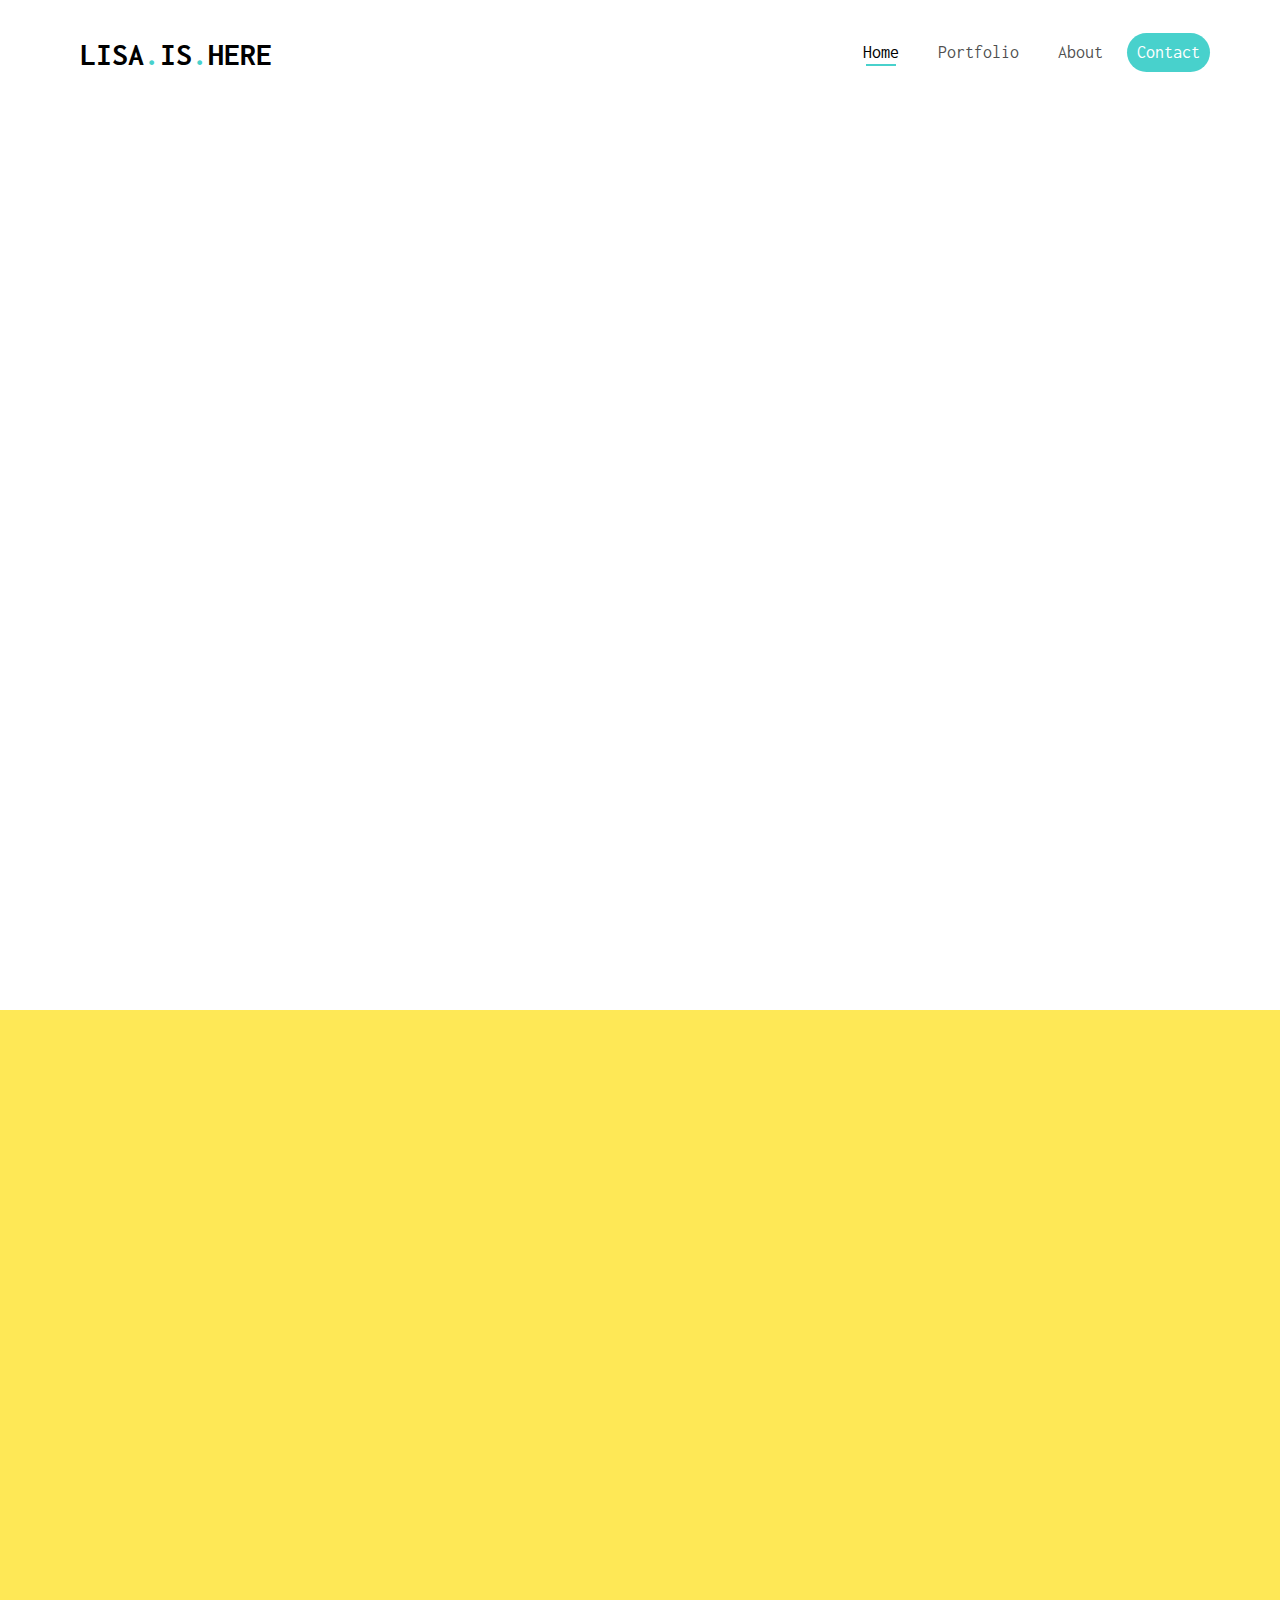
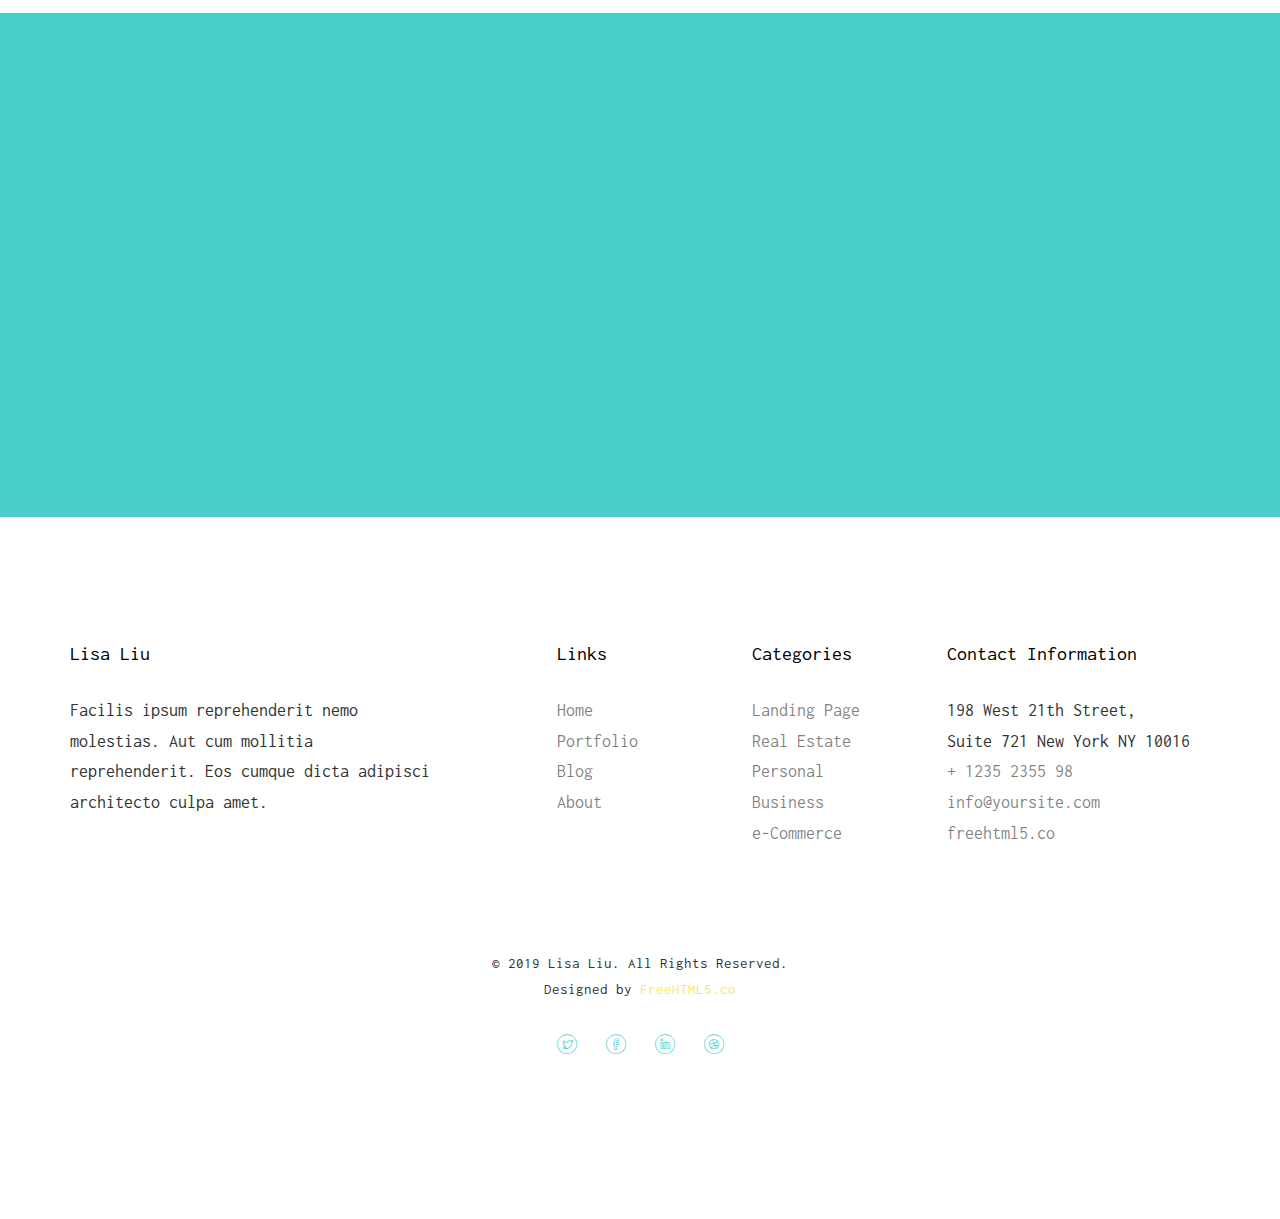
==== commit f7534dbd: "changes" ====
--- a/index.html
+++ b/index.html
@@ -54,7 +54,7 @@
 			<div class="container">
 				<div class="row">
 					<div class="col-xs-2">
-						<div id="fh5co-logo"><a href="index.html">Lisaishere<span>.</span></a></div>
+						<div id="fh5co-logo"><a href="index.html">Lisa<span>.</span>is<span>.</span>here</a></div>
 					</div>
 					<div class="col-xs-10 text-right menu-1">
 						<ul>
@@ -88,7 +88,15 @@
 				<div class="col-md-8 col-md-offset-2 text-center">
 					<div class="display-t js-fullheight">
 						<div class="display-tc js-fullheight animate-box" data-animate-effect="fadeIn">
-							<h1>Design. Animation. Creativity. Imagination.</h1>
+							<style>img {
+								max-width:8%;
+								height: auto;
+								position: relative;
+								top: -7px;
+								left: -2px;
+							}
+							</style>
+							<h1>Design. Animation. Imaginati<img src="spongebob.jpg">n.</h1>
 							<h2>LEARNING EVERYDAY AND LOVING WHAT I DO</h2>
 							<!--
 							<p><a class="btn btn-primary btn-lg btn-demo" href="#"></i> Portfolio</a> <a class="btn btn-primary btn-lg btn-learn">Blog</a></p>
--- a/css/style.css
+++ b/css/style.css
@@ -322,13 +322,13 @@
 .fh5co-cover .display-tc h1 {
   margin: 0;
   padding: 0;
-  color: #48d1cc;
+  color: black;
 }
 #fh5co-header .display-tc h2,
 .fh5co-cover .display-tc h2 {
   margin: 0;
   padding: 0;
-  color: black;
+  color: #48d1cc;
 }
 #fh5co-header .display-tc h1,
 .fh5co-cover .display-tc h1 {
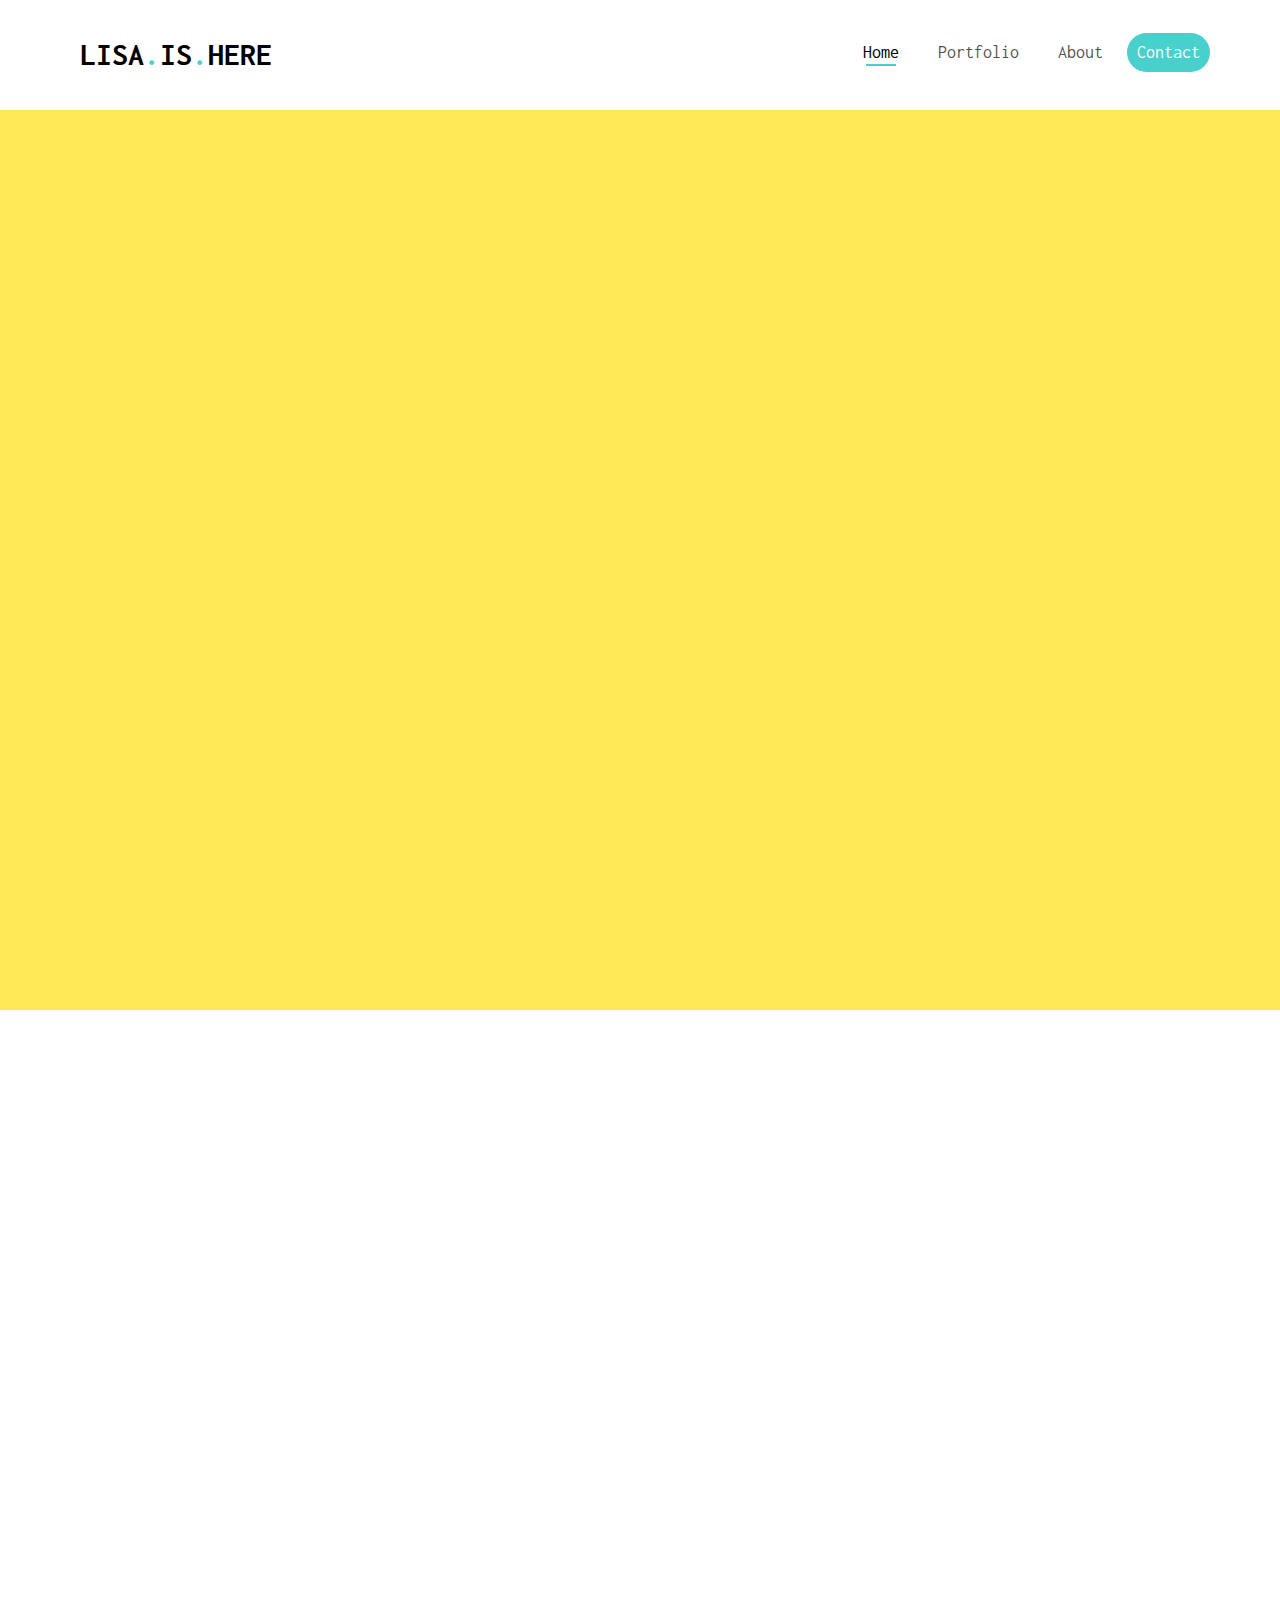
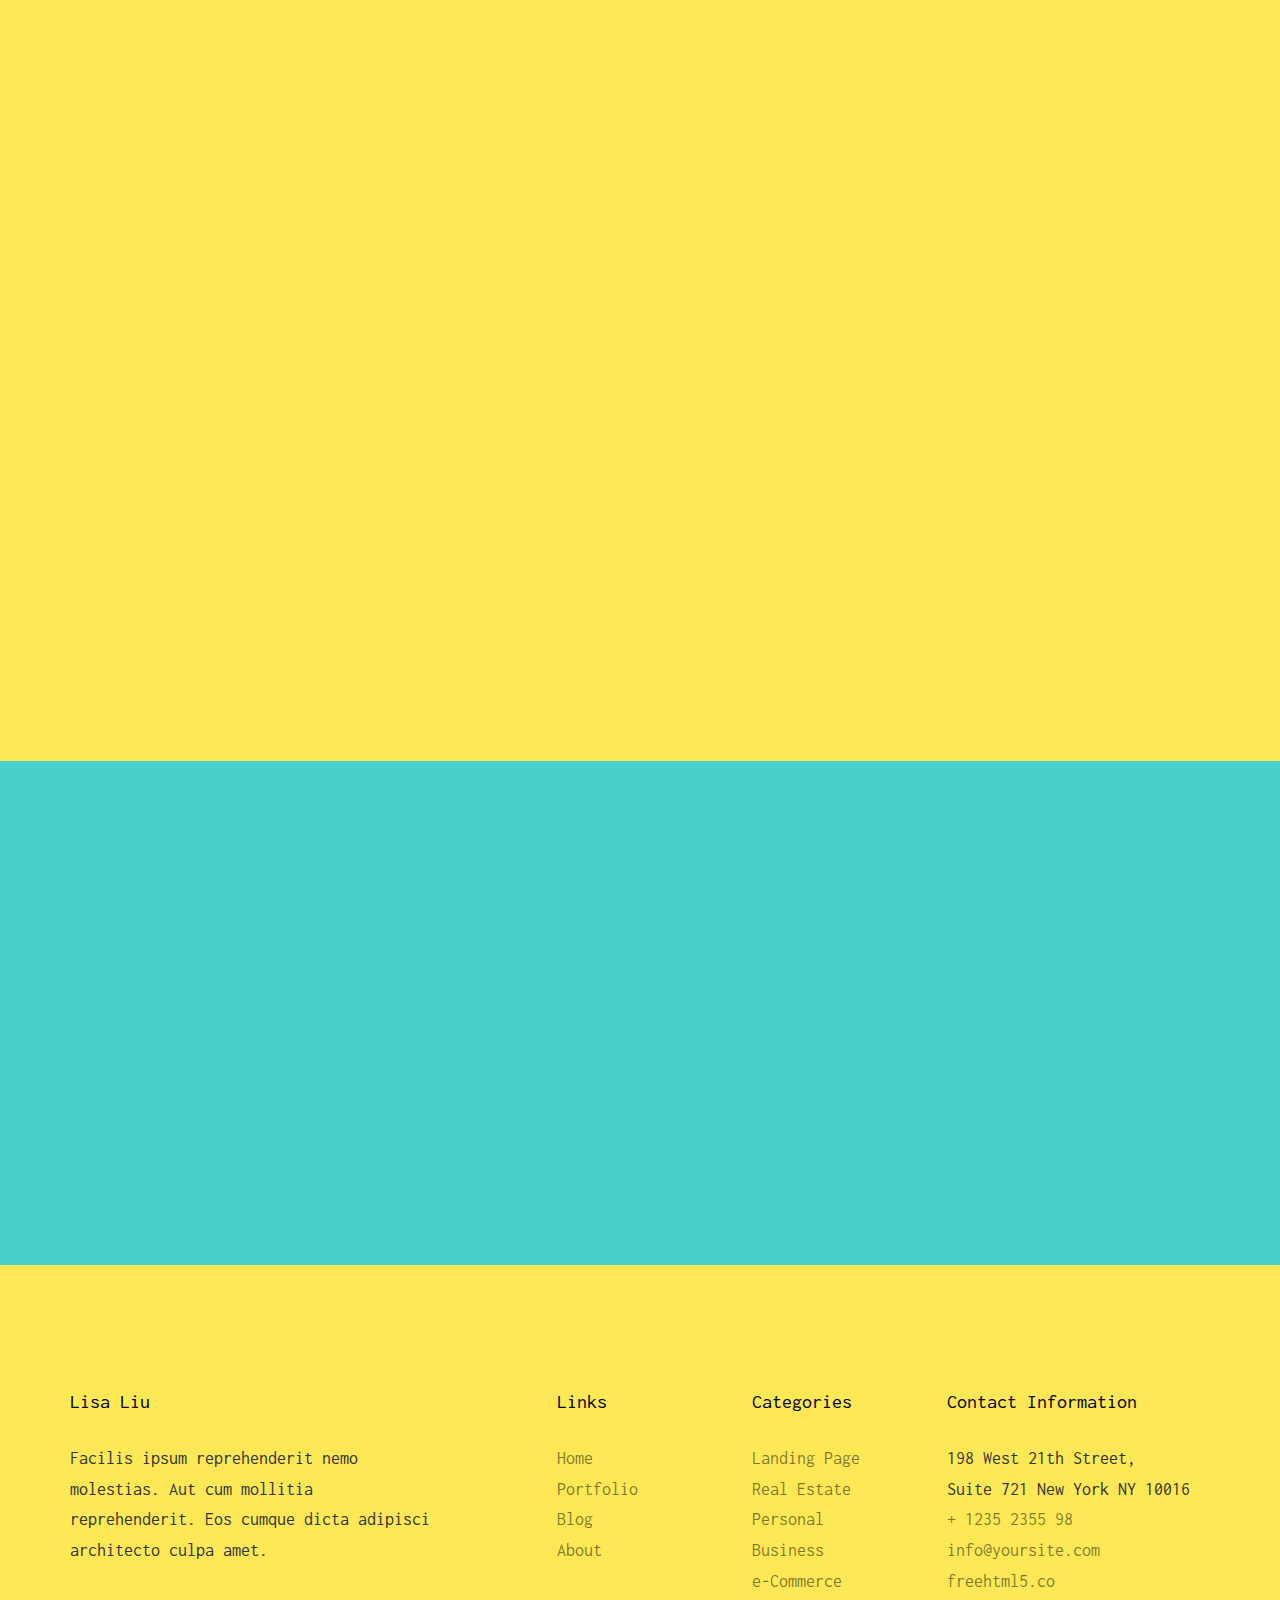
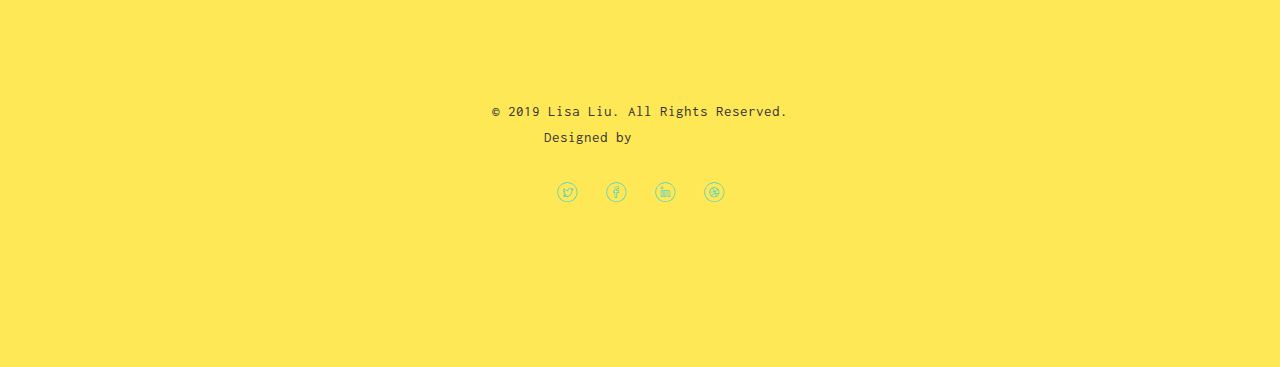
==== commit 871c0237: "hi" ====
--- a/index.html
+++ b/index.html
@@ -3,7 +3,7 @@
 	<head>
 	<meta charset="utf-8">
 	<meta http-equiv="X-UA-Compatible" content="IE=edge">
-	<title>Lisaishere</title>	
+	<title>lisaishere</title>	
 	<meta name="viewport" content="width=device-width, initial-scale=1">
 	<meta name="description" content="Free HTML5 Website Template by freehtml5.co" />
 	<meta name="keywords" content="free website templates, free html5, free template, free bootstrap, free website template, html5, css3, mobile first, responsive" />
@@ -80,7 +80,7 @@
 			</div>
 		</div>
 	</nav>
-
+	
 	<header id="fh5co-header" class="fh5co-cover js-fullheight" role="banner">
 		<div class="overlay"></div>
 		<div class="container">
@@ -89,16 +89,17 @@
 					<div class="display-t js-fullheight">
 						<div class="display-tc js-fullheight animate-box" data-animate-effect="fadeIn">
 							<style>img {
-								max-width:8%;
+								max-width:10%;
 								height: auto;
 								position: relative;
-								top: -7px;
+								top: -5px;
 								left: -2px;
 							}
 							</style>
-							<h1>Design. Animation. Imaginati<img src="spongebob.jpg">n.</h1>
-							<h2>LEARNING EVERYDAY AND LOVING WHAT I DO</h2>
-							<!--
+							<h1>Hello, I'm Lisa. UX/UI Designer </h1>
+							<h2>Python | Java | React | HTML/CSS | Javascript | Git/Github | DrRacket <br> 
+								Final Cut Pro | After Effects | Illustrator | Photoshop</h2>
+							<!-- 
 							<p><a class="btn btn-primary btn-lg btn-demo" href="#"></i> Portfolio</a> <a class="btn btn-primary btn-lg btn-learn">Blog</a></p>
 							-->
 						</div>
@@ -226,70 +227,6 @@
 		</div>
 	</div>
 
-	<div id="fh5co-slider">
-		<div class="container">
-			<div class="row">
-				<div class="col-md-6 animate-box">
-					<div class="heading">
-						<h2>Download Our Latest Free HTML5 Bootstrap Template</h2>
-						<p>Far far away, behind the word mountains, far from the countries Vokalia and Consonantia.</p>
-					</div>
-				</div>
-				<div class="col-md-6 col-md-push-1 animate-box">
-					<aside id="fh5co-hero">
-					<div class="flexslider">
-						<ul class="slides">
-					   	<li style="background-image: url(images/img_bg_1.jpg);">
-					   		<div class="overlay-gradient"></div>
-					   		<div class="container-fluid">
-					   			<div class="row">
-						   			<div class="col-md-12 col-md-offset-0 col-md-pull-10 slider-text slider-text-bg">
-						   				<div class="slider-text-inner">
-						   					<div class="desc">
-													<h2>Air Free HTML5 Bootstrap Template</h2>
-													<p>Ink is a free html5 bootstrap and a multi-purpose template perfect for any type of websites. A combination of a minimal and modern design template. The features are big slider on homepage, smooth animation, product listing and many more</p>
-						   					</div>
-						   				</div>
-						   		</div>
-					   		</div>
-					   	</li>
-					   	<li style="background-image: url(images/img_bg_2.jpg);">
-					   		<div class="overlay-gradient"></div>
-					   		<div class="container-fluid">
-					   			<div class="row">
-						   			<div class="col-md-12 col-md-offset-0 col-md-pull-10 slider-text slider-text-bg">
-						   				<div class="slider-text-inner">
-						   					<div class="desc">
-													<h2>Ink Free HTML5 Bootstrap Template</h2>
-													<p>Ink is a free html5 bootstrap and a multi-purpose template perfect for any type of websites. A combination of a minimal and modern design template. The features are big slider on homepage, smooth animation, product listing and many more</p>
-						   					</div>
-						   				</div>
-						   			</div>
-						   		</div>
-					   		</div>
-					   	</li>
-					   	<li style="background-image: url(images/img_bg_3.jpg);">
-					   		<div class="overlay-gradient"></div>
-					   		<div class="container-fluid">
-					   			<div class="row">
-						   			<div class="col-md-12 col-md-offset-0 col-md-pull-10 slider-text slider-text-bg">
-						   				<div class="slider-text-inner">
-						   					<div class="desc">
-													<h2>Travel Free HTML5 Bootstrap Template</h2>
-													<p>Ink is a free html5 bootstrap and a multi-purpose template perfect for any type of websites. A combination of a minimal and modern design template. The features are big slider on homepage, smooth animation, product listing and many more</p>
-						   					</div>
-						   				</div>
-						   			</div>
-						   		</div>
-					   		</div>
-					   	</li>		   	
-					  	</ul>
-				  	</div>
-				</aside>
-				</div>
-			</div>
-		</div>
-	</div>
 
 	<div id="fh5co-blog">
 		<div class="container">
--- a/css/style.css
+++ b/css/style.css
@@ -14,13 +14,14 @@
 * 	Template Style 
 *
 * ======================================================= */
+
 body {
   font-family: "Inconsolata", Arial, sans-serif;
   font-weight: 400;
   font-size: 18px;
   line-height: 1.7;
   color: #333333;
-  background: #fff;
+  background: #fee856;
 }
 
 #page {
@@ -274,7 +275,7 @@
   height: 90px;
   display: table;
   text-align: center;
-  background: #fff;
+  background: #fee856;
   -webkit-box-shadow: 0px 14px 30px -15px rgba(0, 0, 0, 0.75);
   -moz-box-shadow: 0px 14px 30px -15px rgba(0, 0, 0, 0.75);
   -ms-box-shadow: 0px 14px 30px -15px rgba(0, 0, 0, 0.75);
@@ -328,12 +329,12 @@
 .fh5co-cover .display-tc h2 {
   margin: 0;
   padding: 0;
-  color: #48d1cc;
+  color: #C0C0C0;
 }
 #fh5co-header .display-tc h1,
 .fh5co-cover .display-tc h1 {
   margin-bottom: 20px;
-  font-size: 54px;
+  font-size: 80px;
   line-height: 1.3;
   font-weight: 300;
 }
@@ -352,7 +353,7 @@
 #fh5co-header .display-tc .btn,
 .fh5co-cover .display-tc .btn {
   padding: 15px 30px;
-  color: #fff;
+  color: #fee;
   border: none !important;
   font-size: 18px;
 }
@@ -409,12 +410,12 @@
 #fh5co-header .display-tc .form-inline .form-group .form-control,
 .fh5co-cover .display-tc .form-inline .form-group .form-control {
   width: 100%;
+  background: #fee856;
+  border: none;
+}
+
+#fh5co-features {
   background: #fff;
-  border: none;
-}
-
-#fh5co-features {
-  background: #fee856;
 }
 #fh5co-features .services-padding {
   padding: 7em 0;
@@ -438,7 +439,7 @@
   text-align: center;
   width: 60px;
   height: 60px;
-  background: #fff;
+  background: #fee856;
   -webkit-border-radius: 50%;
   -moz-border-radius: 50%;
   -ms-border-radius: 50%;
@@ -592,8 +593,8 @@
 }
 #fh5co-hero .flexslider .flex-control-nav li a.flex-active {
   cursor: pointer;
-  background: transparent;
-  border: 1px solid #fff;
+  background: #fee856;
+  border: 1px solid #fee856;
 }
 #fh5co-hero .flexslider .flex-direction-nav {
   display: none;
@@ -748,7 +749,7 @@
 #fh5co-started .btn {
   height: 54px;
   border: none !important;
-  background: #fff;
+  background: #fee856;
   color: #48d1cc;
   font-size: 16px;
   text-transform: uppercase;
@@ -1541,3 +1542,187 @@
 }
 
 /*# sourceMappingURL=style.css.map */
+
+.box-intro {
+  text-align: center;
+  display: table;
+  height: 100vh;
+  width: 100%;
+}
+
+.box-intro .table-cell {
+  display: table-cell;
+  vertical-align: middle;
+}
+
+.box-intro em {
+  font-style: normal;
+  text-transform: uppercase;
+}
+
+b i:last-child {
+  color: #ffbf00 !important;
+}
+
+.box-intro h5 {
+  letter-spacing: 4px;
+  text-transform: uppercase;
+  color: #999;
+  line-height: 1.7;
+}
+
+/* text rotate */
+
+.box-headline {
+  font-size: 130px;
+  line-height: 1;
+}
+
+.box-words-wrapper {
+  display: inline-block;
+  position: relative;
+}
+
+.box-words-wrapper b {
+  display: inline-block;
+  position: absolute;
+  white-space: nowrap;
+  left: 0;
+  top: 0;
+}
+
+.box-words-wrapper b.is-visible {
+  position: relative;
+}
+
+.no-js .box-words-wrapper b {
+  opacity: 0;
+}
+
+.no-js .box-words-wrapper b.is-visible {
+  opacity: 1;
+}
+
+.box-headline.rotate-2 .box-words-wrapper {
+  -webkit-perspective: 300px;
+  perspective: 300px;
+}
+
+.box-headline.rotate-2 i,
+.box-headline.rotate-2 em {
+  display: inline-block;
+  -webkit-backface-visibility: hidden;
+  backface-visibility: hidden;
+}
+
+.box-headline.rotate-2 b {
+  opacity: 0;
+}
+
+.box-headline.rotate-2 i {
+  -webkit-transform-style: preserve-3d;
+  transform-style: preserve-3d;
+  -webkit-transform: translateZ(-20px) rotateX(90deg);
+  transform: translateZ(-20px) rotateX(90deg);
+  opacity: 0;
+}
+
+.is-visible .box-headline.rotate-2 i {
+  opacity: 1;
+}
+
+.box-headline.rotate-2 i.in {
+  -webkit-animation: box-rotate-2-in 0.4s forwards;
+  animation: box-rotate-2-in 0.4s forwards;
+}
+
+.box-headline.rotate-2 i.out {
+  -webkit-animation: box-rotate-2-out 0.4s forwards;
+  animation: box-rotate-2-out 0.4s forwards;
+}
+
+.box-headline.rotate-2 em {
+  -webkit-transform: translateZ(20px);
+  transform: translateZ(20px);
+}
+
+.no-csstransitions .box-headline.rotate-2 i {
+  -webkit-transform: rotateX(0deg);
+  transform: rotateX(0deg);
+  opacity: 0;
+}
+
+.no-csstransitions .box-headline.rotate-2 i em {
+  -webkit-transform: scale(1);
+  transform: scale(1);
+}
+
+.no-csstransitions .box-headline.rotate-2 .is-visible i {
+  opacity: 1;
+}
+
+@-webkit-keyframes box-rotate-2-in {
+  0% {
+    opacity: 0;
+    -webkit-transform: translateZ(-20px) rotateX(90deg);
+  }
+  60% {
+    opacity: 1;
+    -webkit-transform: translateZ(-20px) rotateX(-10deg);
+  }
+  100% {
+    opacity: 1;
+    -webkit-transform: translateZ(-20px) rotateX(0deg);
+  }
+}
+
+@keyframes box-rotate-2-in {
+  0% {
+    opacity: 0;
+    -webkit-transform: translateZ(-20px) rotateX(90deg);
+    transform: translateZ(-20px) rotateX(90deg);
+  }
+  60% {
+    opacity: 1;
+    -webkit-transform: translateZ(-20px) rotateX(-10deg);
+    transform: translateZ(-20px) rotateX(-10deg);
+  }
+  100% {
+    opacity: 1;
+    -webkit-transform: translateZ(-20px) rotateX(0deg);
+    transform: translateZ(-20px) rotateX(0deg);
+  }
+}
+
+@-webkit-keyframes box-rotate-2-out {
+  0% {
+    opacity: 1;
+    -webkit-transform: translateZ(-20px) rotateX(0);
+  }
+  60% {
+    opacity: 0;
+    -webkit-transform: translateZ(-20px) rotateX(-100deg);
+  }
+  100% {
+    opacity: 0;
+    -webkit-transform: translateZ(-20px) rotateX(-90deg);
+  }
+}
+
+@keyframes box-rotate-2-out {
+  0% {
+    opacity: 1;
+    -webkit-transform: translateZ(-20px) rotateX(0);
+    transform: translateZ(-20px) rotateX(0);
+  }
+  60% {
+    opacity: 0;
+    -webkit-transform: translateZ(-20px) rotateX(-100deg);
+    transform: translateZ(-20px) rotateX(-100deg);
+  }
+  100% {
+    opacity: 0;
+    -webkit-transform: translateZ(-20px) rotateX(-90deg);
+    transform: translateZ(-20px) rotateX(-90deg);
+  }
+}
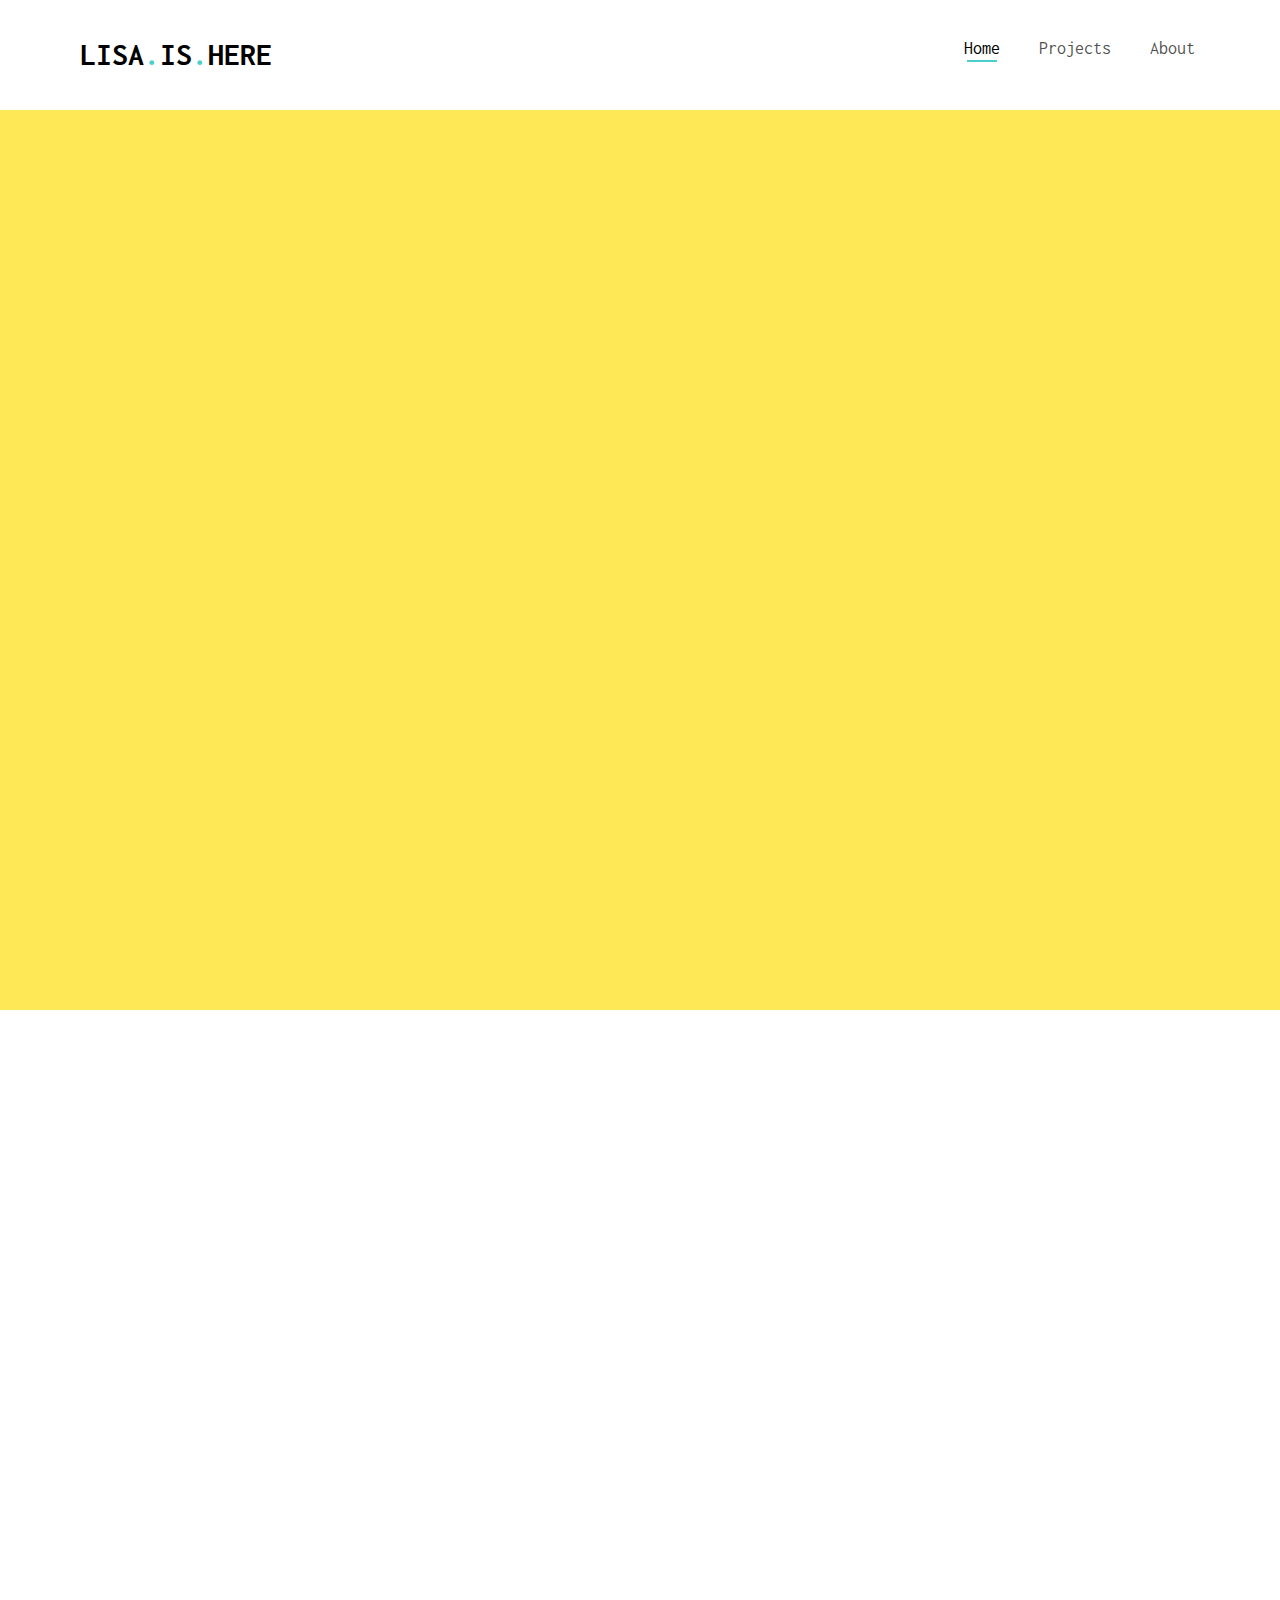
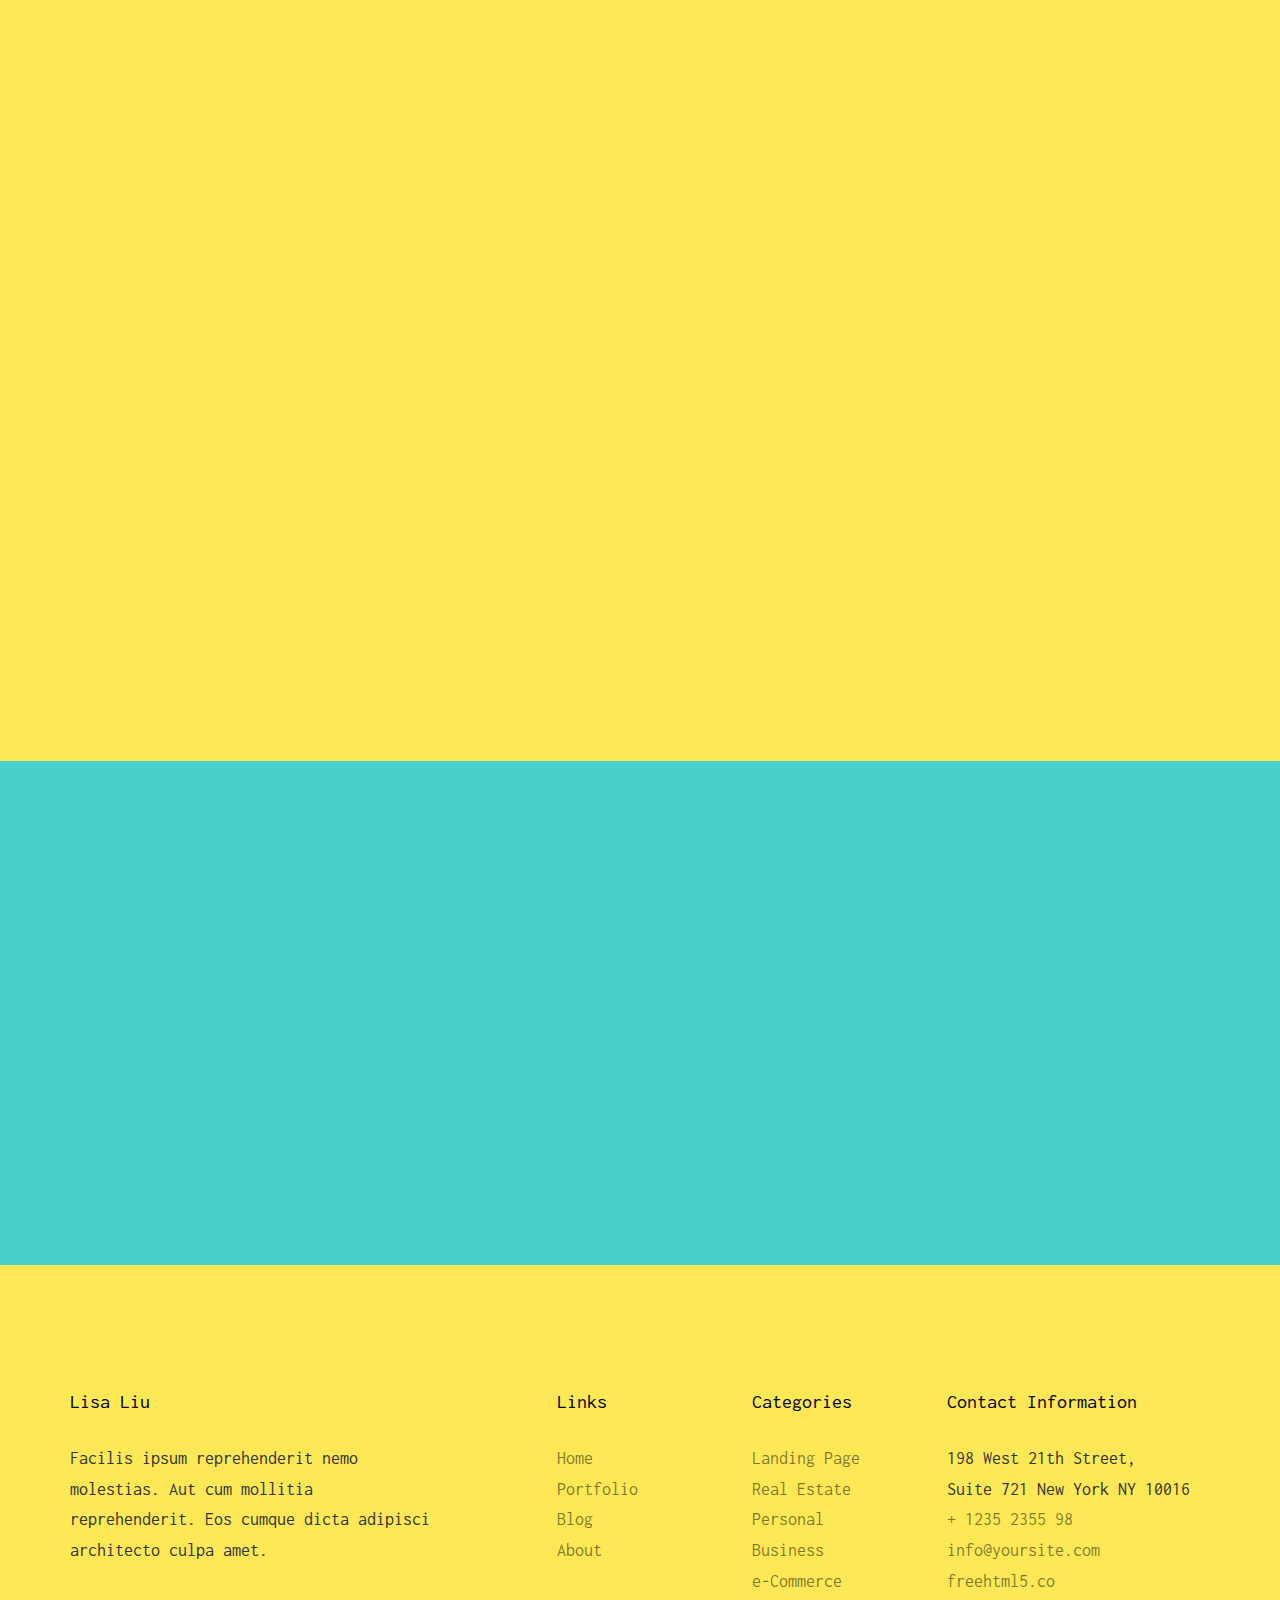
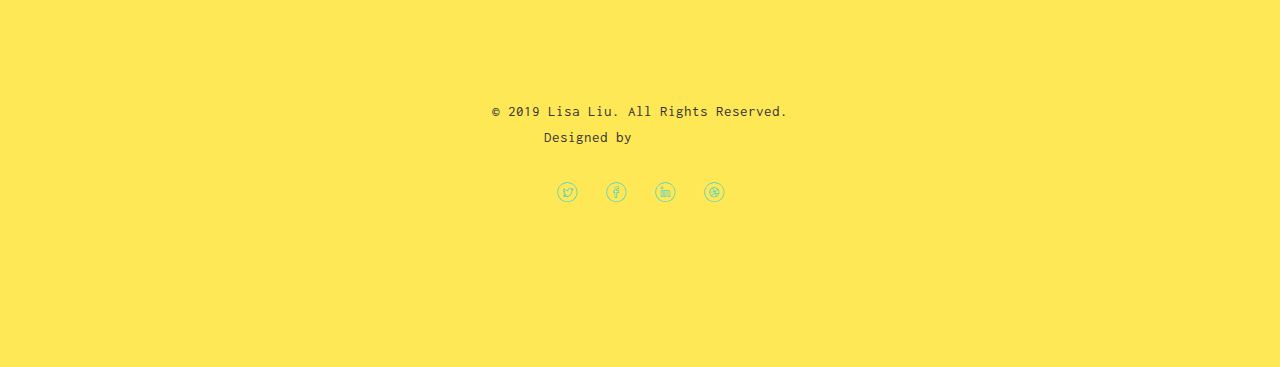
==== commit 56c589dc: "hehe" ====
--- a/index.html
+++ b/index.html
@@ -59,7 +59,7 @@
 					<div class="col-xs-10 text-right menu-1">
 						<ul>
 							<li class="active"><a href="index.html">Home</a></li>
-							<li><a href="portfolio.html">Portfolio</a></li>
+							<li><a href="portfolio.html">Projects</a></li>
 							<!--
 							<li class="has-dropdown">
 								<a href="blog.html">Blog</a>
@@ -72,7 +72,9 @@
 							</li>
 							-->
 							<li><a href="about.html">About</a></li>
+							<!--
 							<li class="btn-cta"><a href="contact.html"><span>Contact</span></a></li>
+							-->
 						</ul>
 					</div>
 				</div>
@@ -89,14 +91,16 @@
 					<div class="display-t js-fullheight">
 						<div class="display-tc js-fullheight animate-box" data-animate-effect="fadeIn">
 							<style>img {
-								max-width:10%;
+								max-width:13%;
 								height: auto;
 								position: relative;
-								top: -5px;
+								top: -15px;
 								left: -2px;
 							}
+							
 							</style>
-							<h1>Hello, I'm Lisa. UX/UI Designer </h1>
+							<h1>Hello, I'm Lisa.<img src="Picture1.png"></h1>
+							
 							<h2>Python | Java | React | HTML/CSS | Javascript | Git/Github | DrRacket <br> 
 								Final Cut Pro | After Effects | Illustrator | Photoshop</h2>
 							<!-- 
--- a/css/style.css
+++ b/css/style.css
@@ -318,6 +318,7 @@
 .fh5co-cover .display-tc {
   display: table-cell !important;
   vertical-align: middle;
+  text-align: center;
 }
 #fh5co-header .display-tc h1,
 .fh5co-cover .display-tc h1 {
@@ -329,7 +330,7 @@
 .fh5co-cover .display-tc h2 {
   margin: 0;
   padding: 0;
-  color: #C0C0C0;
+  color: #808080;
 }
 #fh5co-header .display-tc h1,
 .fh5co-cover .display-tc h1 {
@@ -338,7 +339,7 @@
   line-height: 1.3;
   font-weight: 300;
 }
-@media screen and (max-width: 768px) {
+@media screen and (max-width: 900px) {
   #fh5co-header .display-tc h1,
   .fh5co-cover .display-tc h1 {
     font-size: 30px;
@@ -350,6 +351,7 @@
   line-height: 1.5;
   margin-bottom: 30px;
 }
+
 #fh5co-header .display-tc .btn,
 .fh5co-cover .display-tc .btn {
   padding: 15px 30px;
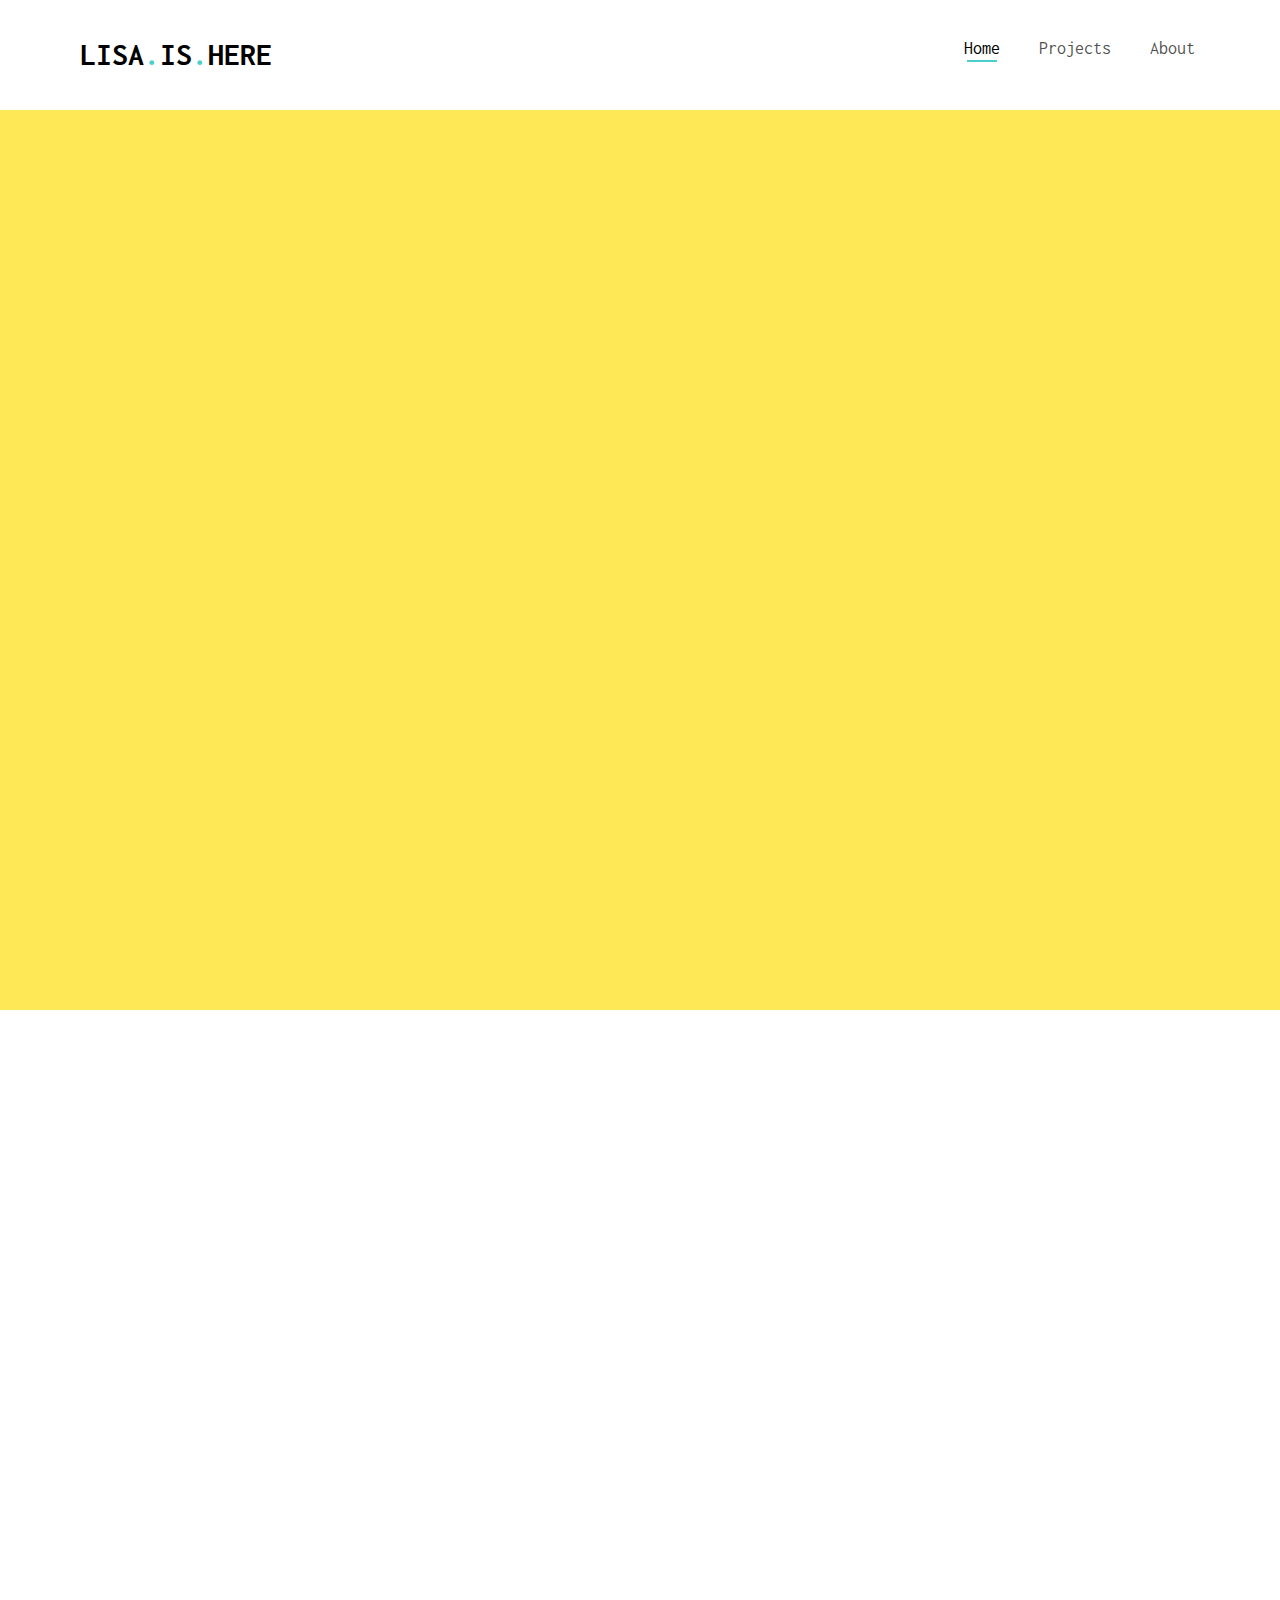
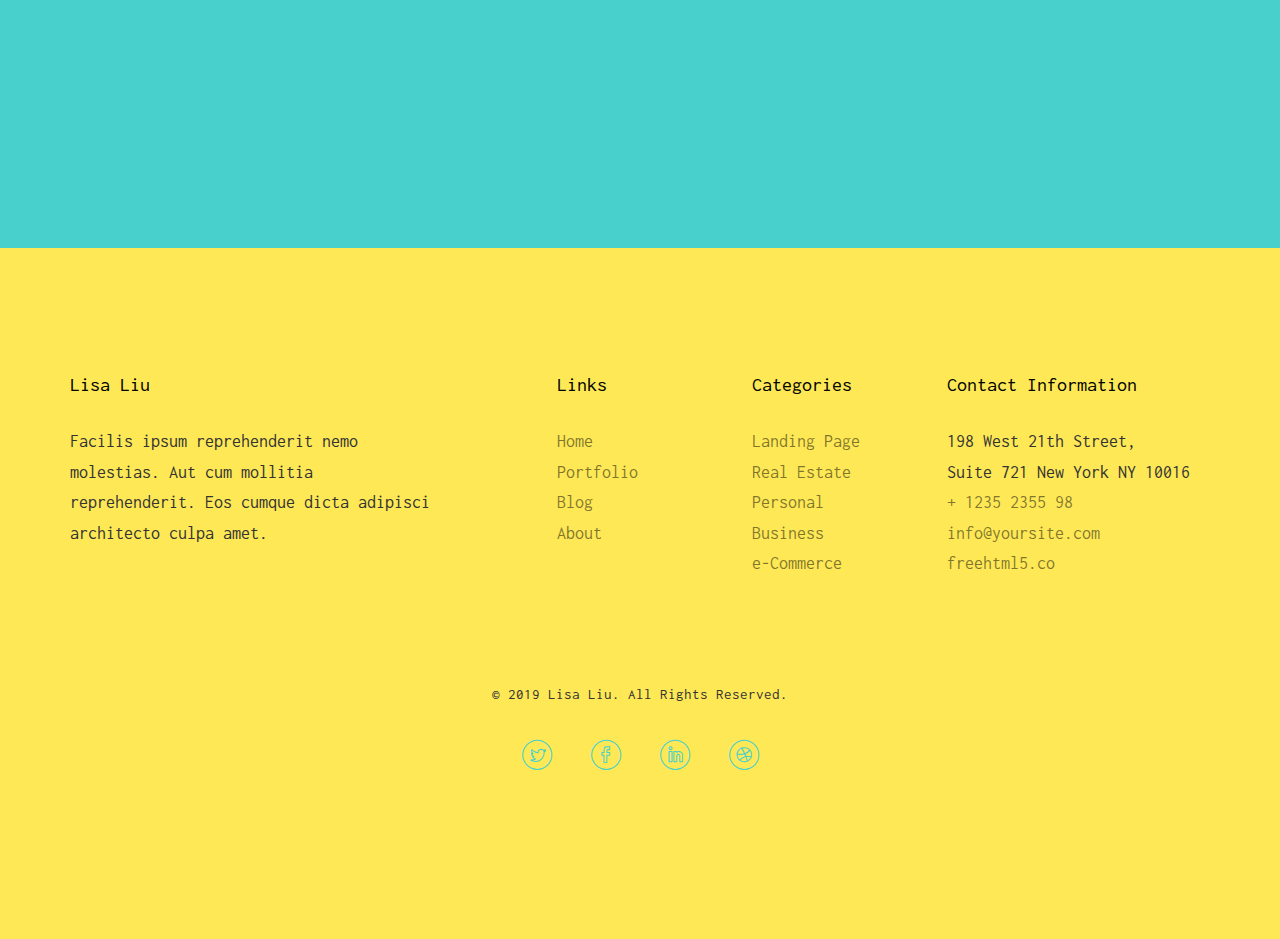
==== commit aba0fb2f: "hai" ====
--- a/index.html
+++ b/index.html
@@ -42,6 +42,8 @@
 	<!--[if lt IE 9]>
 	<script src="js/respond.min.js"></script>
 	<![endif]-->
+	
+	<meta name="viewport" content="width=devie-width, initial-scale=1">
 
 	</head>
 	<body>
@@ -90,17 +92,26 @@
 				<div class="col-md-8 col-md-offset-2 text-center">
 					<div class="display-t js-fullheight">
 						<div class="display-tc js-fullheight animate-box" data-animate-effect="fadeIn">
-							<style>img {
-								max-width:13%;
+							<style>
+							img {
+								max-width: 18%;
 								height: auto;
 								position: relative;
-								top: -15px;
+								top: -7px;
 								left: -2px;
 							}
-							
+							h7 {
+								color: black;
+								font-size: 60px;
+							}
+							h8 {
+								color: #fee856;
+								font-size: 25px;
+							}
 							</style>
-							<h1>Hello, I'm Lisa.<img src="Picture1.png"></h1>
-							
+							<h1>Hello, I'm Lisa.</h1>
+							<h7>I look like this &#8594;<img src="selfdrawing2.png"></h7> <br>
+							<h8>.</h8>
 							<h2>Python | Java | React | HTML/CSS | Javascript | Git/Github | DrRacket <br> 
 								Final Cut Pro | After Effects | Illustrator | Photoshop</h2>
 							<!-- 
@@ -203,7 +214,7 @@
 			</div>
 		</div>
 	</div>
-
+<!--
 	<div id="fh5co-wireframe">
 		<div class="container">
 			<div class="row animate-box">
@@ -230,7 +241,7 @@
 			</div>
 		</div>
 	</div>
-
+-->
 
 	<div id="fh5co-blog">
 		<div class="container">
@@ -347,7 +358,7 @@
 				<div class="col-md-12 text-center">
 					<p>
 						<small class="block">&copy; 2019 Lisa Liu. All Rights Reserved.</small> 
-						<small class="block">Designed by <a href="http://freehtml5.co/" target="_blank">FreeHTML5.co</a></small>
+						
 					</p>
 					<p>
 						<ul class="fh5co-social-icons">
--- a/css/style.css
+++ b/css/style.css
@@ -680,7 +680,7 @@
   list-style: none;
   display: -moz-inline-stack;
   display: inline-block;
-  zoom: 1;
+  zoom: 1.5;
   *display: inline;
 }
 .fh5co-social-icons li a {
@@ -751,7 +751,7 @@
 #fh5co-started .btn {
   height: 54px;
   border: none !important;
-  background: #fee856;
+  background: #fff;
   color: #48d1cc;
   font-size: 16px;
   text-transform: uppercase;
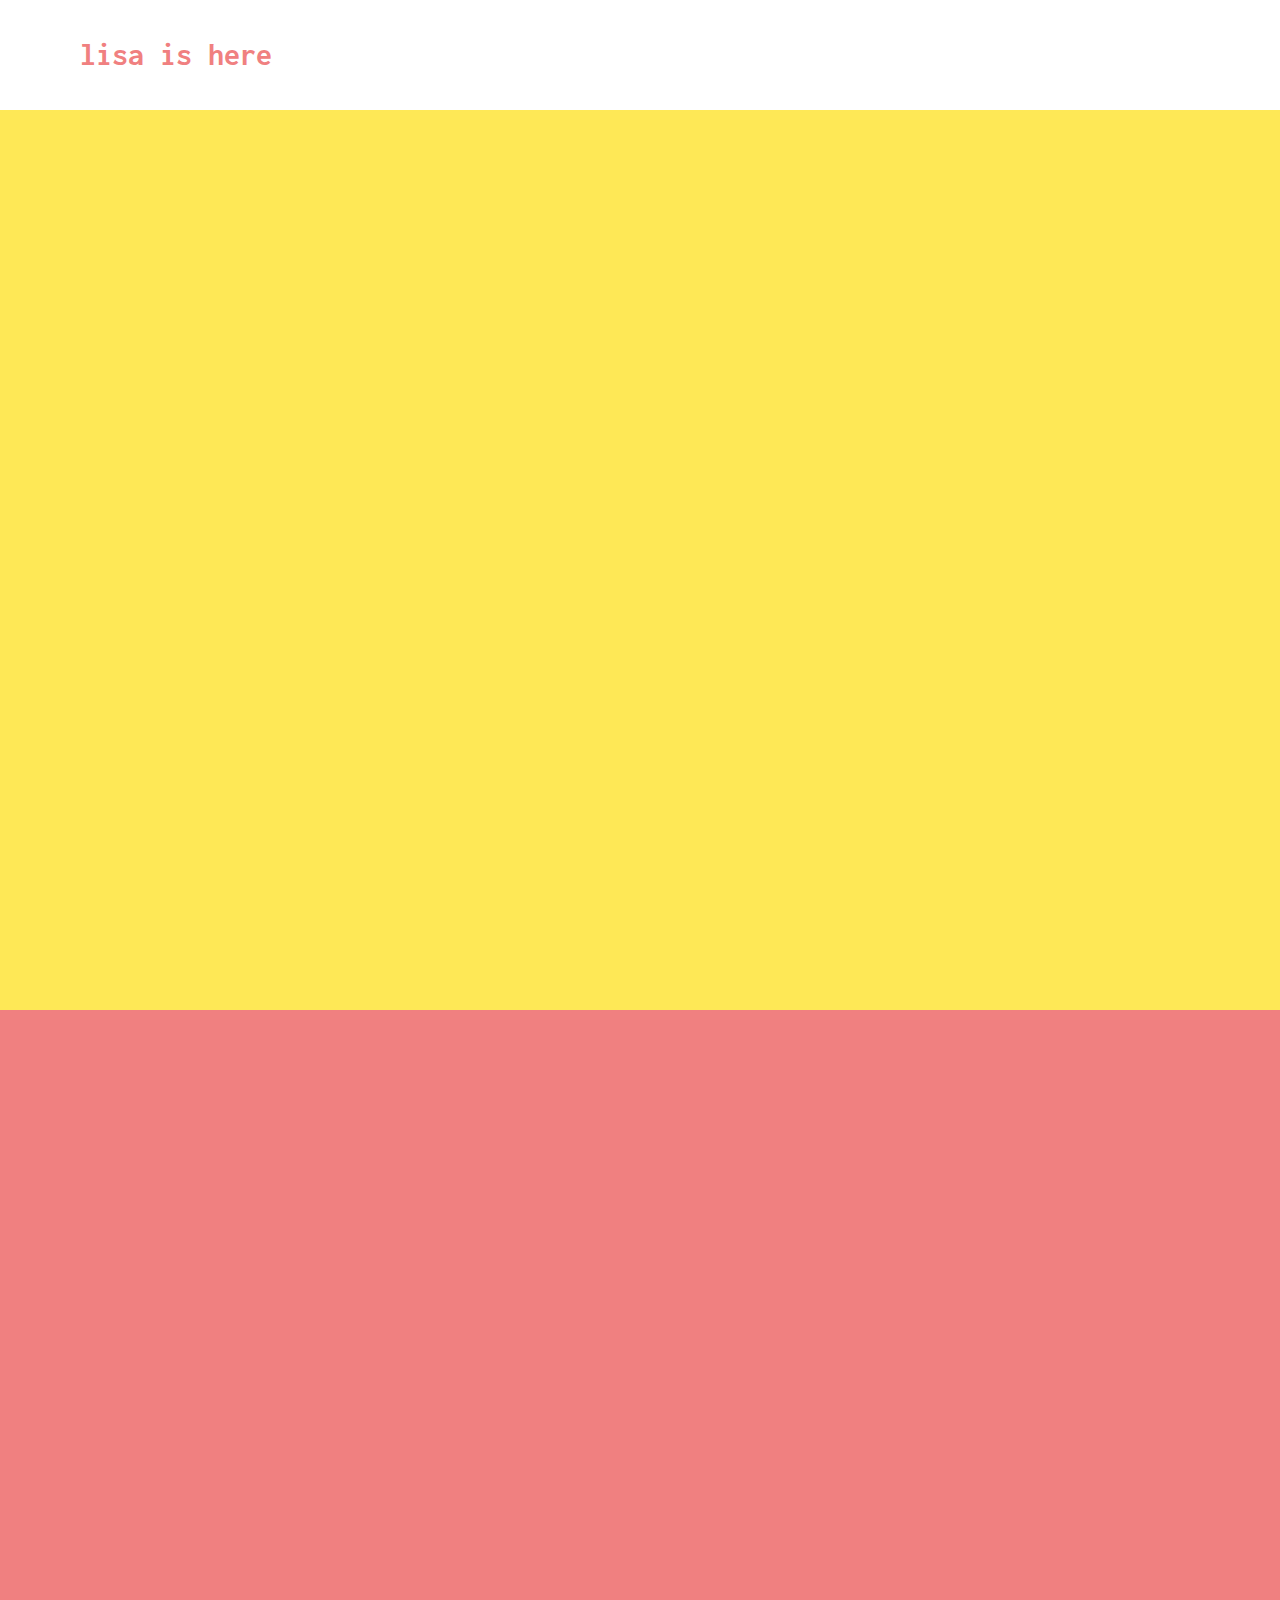
==== commit 564f8bd7: "hi" ====
--- a/index.html
+++ b/index.html
@@ -56,13 +56,15 @@
 			<div class="container">
 				<div class="row">
 					<div class="col-xs-2">
-						<div id="fh5co-logo"><a href="index.html">Lisa<span>.</span>is<span>.</span>here</a></div>
-					</div>
+						<div id="fh5co-logo"><a href="index.html">lisa<span>.</span>is<span>.</span>here</a></div>
+					</div>
+					<!--
 					<div class="col-xs-10 text-right menu-1">
 						<ul>
 							<li class="active"><a href="index.html">Home</a></li>
+							
 							<li><a href="portfolio.html">Projects</a></li>
-							<!--
+							
 							<li class="has-dropdown">
 								<a href="blog.html">Blog</a>
 								<ul class="dropdown">
@@ -72,13 +74,14 @@
 									<li><a href="#">API</a></li>
 								</ul>
 							</li>
-							-->
+							
 							<li><a href="about.html">About</a></li>
-							<!--
+							
 							<li class="btn-cta"><a href="contact.html"><span>Contact</span></a></li>
-							-->
+							
 						</ul>
 					</div>
+					-->
 				</div>
 				
 			</div>
@@ -97,20 +100,17 @@
 								max-width: 18%;
 								height: auto;
 								position: relative;
-								top: -7px;
+								top: -8px;
 								left: -2px;
 							}
-							h7 {
-								color: black;
-								font-size: 60px;
-							}
+							
 							h8 {
 								color: #fee856;
 								font-size: 25px;
 							}
 							</style>
 							<h1>Hello, I'm Lisa.</h1>
-							<h7>I look like this &#8594;<img src="selfdrawing2.png"></h7> <br>
+							<h7>I look like this &#8594;<img src="selfdrawing4.png"></h7> <br>
 							<h8>.</h8>
 							<h2>Python | Java | React | HTML/CSS | Javascript | Git/Github | DrRacket <br> 
 								Final Cut Pro | After Effects | Illustrator | Photoshop</h2>
@@ -125,6 +125,7 @@
 	</header>
 
 	<div id="fh5co-features">
+		<!--
 		<div class="container">
 			<div class="services-padding">
 				<div class="row">
@@ -132,6 +133,7 @@
 						<div class="feature-left">
 							<span class="icon">
 								<i class="icon-hotairballoon"></i>
+							
 							</span>
 							<div class="feature-copy">
 								<h3>Marketing</h3>
@@ -214,6 +216,7 @@
 			</div>
 		</div>
 	</div>
+-->
 <!--
 	<div id="fh5co-wireframe">
 		<div class="container">
@@ -247,14 +250,18 @@
 		<div class="container">
 			<div class="row animate-box">
 				<div class="col-md-8 col-md-offset-2 text-center fh5co-heading">
-					<h2>Recent Post</h2>
-					<p>Dignissimos asperiores vitae velit veniam totam fuga molestias accusamus alias autem provident. Odit ab aliquam dolor eius.</p>
+					<h2>Projects</h2>
+					<!-- <p>Dignissimos asperiores vitae velit veniam totam fuga molestias accusamus alias autem provident. Odit ab aliquam dolor eius.</p> -->
 				</div>
 			</div>
 			<div class="row">
 				<div class="col-md-4">
 					<div class="fh5co-blog animate-box">
-						<a href="#" class="blog-bg" style="background-image: url(images/blog-1.jpg);"></a>
+						<!--
+						<a href="#" class="blog-bg" style="background-image: url(images/blog-1.jpg);"></a>--    
+						-->
+						<a href="#" class="blog-bg" style="background-image: #fff;"></a>
+						<!--
 						<div class="blog-text">
 							<span class="posted_on">Feb. 15th 2016</span>
 							<h3><a href="#">Photoshoot On The Street</a></h3>
@@ -264,43 +271,25 @@
 								<li><i class="icon-eye2"></i>1,308</li>
 								<li><a href="#">Read More<i class="icon-arrow-right22"></i></a></li>
 							</ul>
-						</div> 
+						</div>
+					-->
 					</div>
 				</div>
 				<div class="col-md-4">
 					<div class="fh5co-blog animate-box">
-						<a href="#" class="blog-bg" style="background-image: url(images/blog-2.jpg);"></a>
-						<div class="blog-text">
-							<span class="posted_on">Feb. 15th 2016</span>
-							<h3><a href="#">Surfing at Philippines</a></h3>
-							<p>Far far away, behind the word mountains, far from the countries Vokalia and Consonantia, there live the blind texts.</p>
-							<ul class="stuff">
-								<li><i class="icon-heart2"></i>249</li>
-								<li><i class="icon-eye2"></i>1,308</li>
-								<li><a href="#">Read More<i class="icon-arrow-right22"></i></a></li>
-							</ul>
-						</div> 
+						<a href="#" class="blog-bg" style="background-image: #fff;"></a>	
 					</div>
 				</div>
 				<div class="col-md-4">
 					<div class="fh5co-blog animate-box">
-						<a href="#" class="blog-bg" style="background-image: url(images/blog-3.jpg);"></a>
-						<div class="blog-text">
-							<span class="posted_on">Feb. 15th 2016</span>
-							<h3><a href="#">Focus On Uderwater</a></h3>
-							<p>Far far away, behind the word mountains, far from the countries Vokalia and Consonantia, there live the blind texts.</p>
-							<ul class="stuff">
-								<li><i class="icon-heart2"></i>249</li>
-								<li><i class="icon-eye2"></i>1,308</li>
-								<li><a href="#">Read More<i class="icon-arrow-right22"></i></a></li>
-							</ul>
-						</div> 
-					</div>
-				</div>
-			</div>
-		</div>
-	</div>
-	
+						<a href="#" class="blog-bg" style="background-image: #fff);"></a>
+					</div>
+				</div>
+			</div>
+		</div>
+	</div>
+</div>
+<!--
 	<div id="fh5co-started">
 		<div class="overlay"></div>
 		<div class="container">
@@ -374,7 +363,7 @@
 		</div>
 	</footer>
 	</div>
-
+-->
 	<div class="gototop js-top">
 		<a href="#" class="js-gotop"><i class="icon-arrow-up22"></i></a>
 	</div>
--- a/css/style.css
+++ b/css/style.css
@@ -75,6 +75,7 @@
 h4,
 h5,
 h6,
+h7,
 figure {
   color: #000;
   font-family: "Inconsolata", Arial, sans-serif;
@@ -107,18 +108,18 @@
   font-size: 32px;
   margin: 0;
   padding: 0;
-  text-transform: uppercase;
+
   font-weight: 700;
   font-family: "Inconsolata", Arial, sans-serif;
 }
 .fh5co-nav #fh5co-logo a span {
-  color: #48d1cc;
+  color: #fff;
 }
 .fh5co-nav a {
   padding: 5px 10px;
-  color: #000;
-}
-@media screen and (max-width: 768px) {
+  color: lightcoral;
+}
+@media screen and (max-width: 700px) {
   .fh5co-nav .menu-1 {
     display: none;
   }
@@ -212,7 +213,7 @@
   color: #fff;
 }
 .fh5co-nav ul li.btn-cta a span {
-  background: #48d1cc;
+  background: #fff;
   padding: 4px 10px;
   display: -moz-inline-stack;
   display: inline-block;
@@ -232,7 +233,7 @@
   box-shadow: 0px 14px 20px -9px rgba(0, 0, 0, 0.75);
 }
 .fh5co-nav ul li.active > a {
-  color: #000 !important;
+  color: black !important;
   position: relative;
 }
 .fh5co-nav ul li.active > a:after {
@@ -324,22 +325,41 @@
 .fh5co-cover .display-tc h1 {
   margin: 0;
   padding: 0;
-  color: black;
+  color: lightcoral;
 }
 #fh5co-header .display-tc h2,
 .fh5co-cover .display-tc h2 {
   margin: 0;
   padding: 0;
-  color: #808080;
+  color: black;
 }
 #fh5co-header .display-tc h1,
 .fh5co-cover .display-tc h1 {
   margin-bottom: 20px;
-  font-size: 80px;
+  font-size: 90px;
   line-height: 1.3;
   font-weight: 300;
 }
-@media screen and (max-width: 900px) {
+#fh5co-header .display-tc h7,
+.fh5co-cover .display-tc h7 {
+  margin: 0;
+  padding: 0;
+  color: lightcoral;
+}
+#fh5co-header .display-tc h7,
+.fh5co-cover .display-tc h7 {
+  margin-bottom: 20px;
+  font-size: 60px;
+  line-height: 1.3;
+  font-weight: 300;
+}
+@media screen and (max-width: 800px) {
+  #fh5co-header .display-tc h7,
+  .fh5co-cover .display-tc h7 {
+    font-size: 30px;
+  }
+}
+@media screen and (max-width: 800px) {
   #fh5co-header .display-tc h1,
   .fh5co-cover .display-tc h1 {
     font-size: 30px;
@@ -417,7 +437,7 @@
 }
 
 #fh5co-features {
-  background: #fff;
+  background: lightcoral;
 }
 #fh5co-features .services-padding {
   padding: 7em 0;
@@ -451,7 +471,7 @@
   display: table-cell;
   vertical-align: middle;
   height: 60px;
-  color: #48d1cc !important;
+  color: black !important;
 }
 #fh5co-features .feature-left .feature-copy {
   float: right;
@@ -706,12 +726,12 @@
   font-size: 40px;
   margin-bottom: 20px;
   line-height: 1.5;
-  color: #48d1cc;
+  color: #fee856;
 }
 .fh5co-heading p {
   font-size: 18px;
   line-height: 1.5;
-  color: #828282;
+  color: rgb(129, 103, 103);
 }
 .fh5co-heading span {
   display: block;
@@ -785,15 +805,16 @@
   font-size: 14px;
   color: rgba(0, 0, 0, 0.3);
 }
-
 .fh5co-blog {
   width: 100%;
   float: left;
   margin-bottom: 40px;
+  background: #fff;
 }
 @media screen and (max-width: 768px) {
   .fh5co-blog {
     width: 100%;
+    background: #fff;
   }
 }
 .fh5co-blog .blog-bg {
@@ -802,12 +823,14 @@
   background-size: cover;
   background-position: center center;
   background-repeat: no-repeat;
+  background: #fff;
   position: relative;
   height: 300px;
 }
 @media screen and (max-width: 768px) {
   .fh5co-blog .blog-bg {
     height: 400px;
+    background: #fff;
   }
 }
 .fh5co-blog .blog-text {
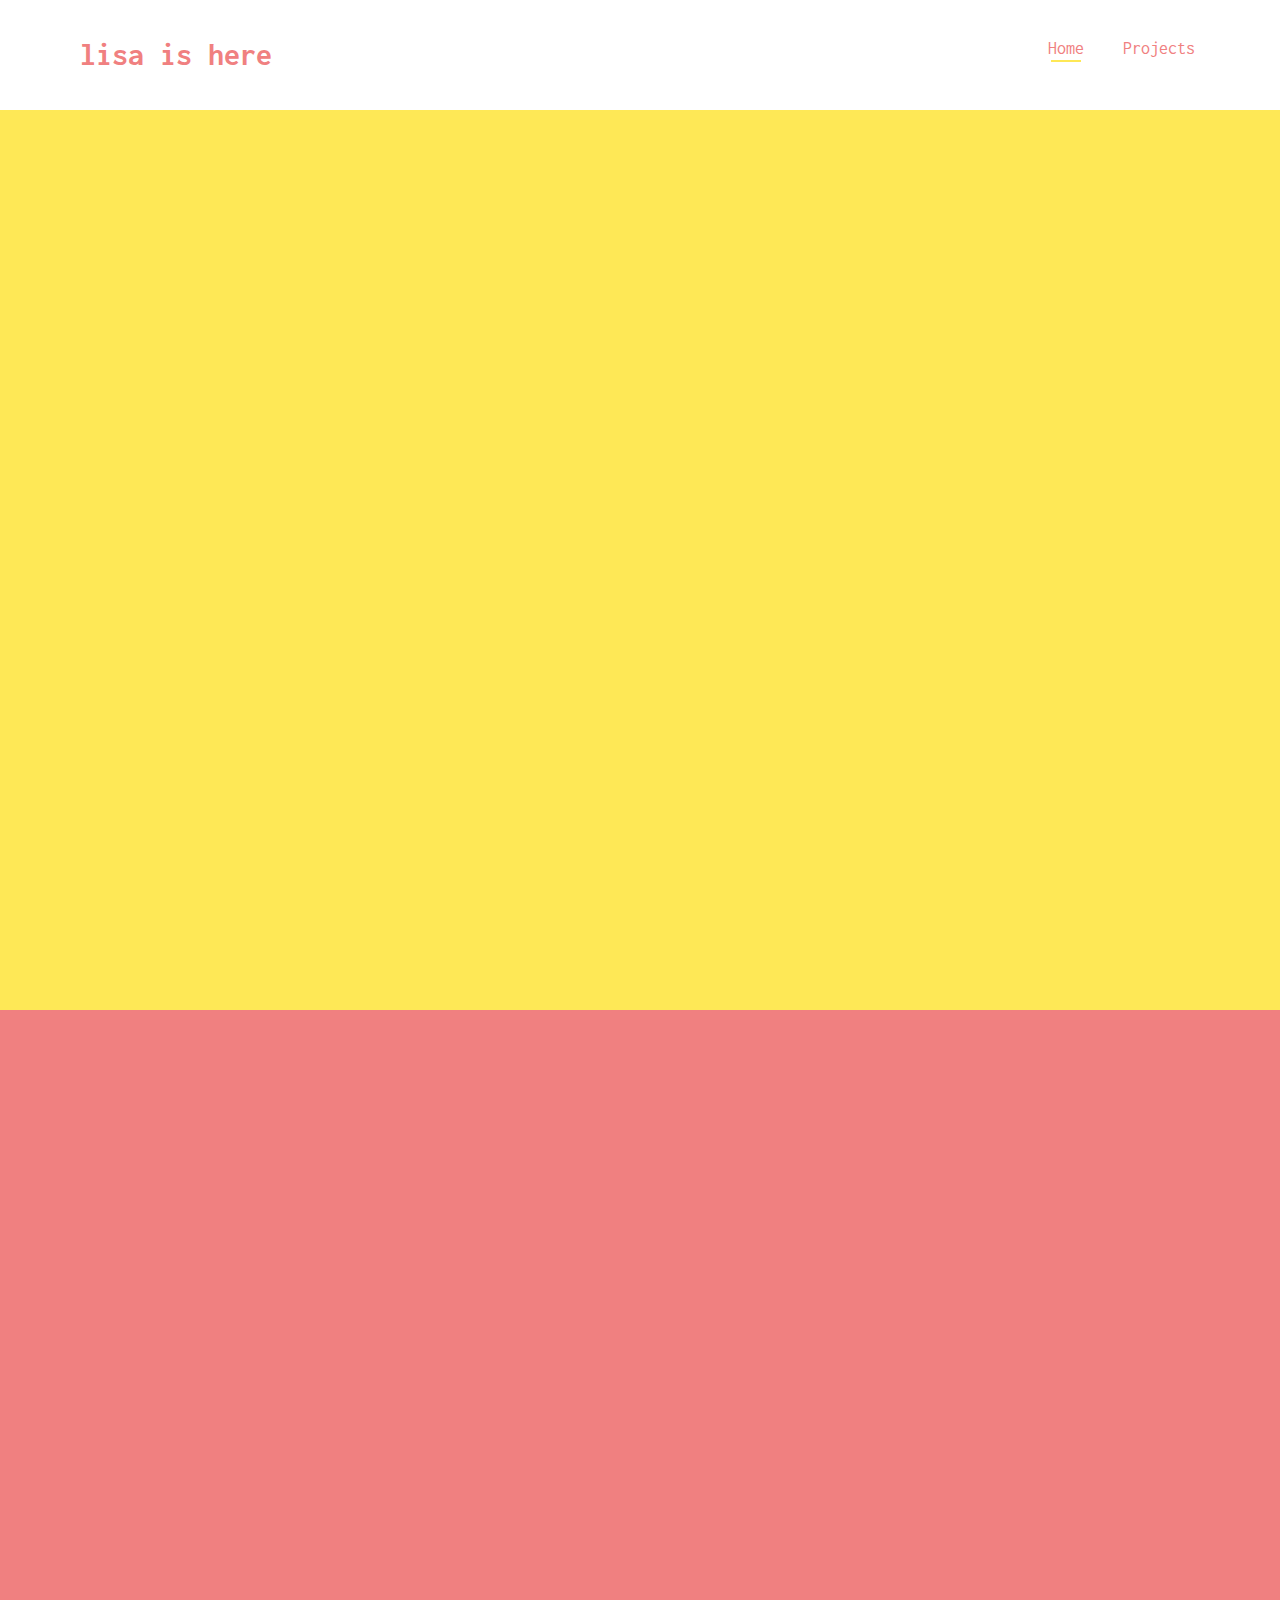
==== commit 12b541db: "hi" ====
--- a/index.html
+++ b/index.html
@@ -58,13 +58,13 @@
 					<div class="col-xs-2">
 						<div id="fh5co-logo"><a href="index.html">lisa<span>.</span>is<span>.</span>here</a></div>
 					</div>
-					<!--
+
 					<div class="col-xs-10 text-right menu-1">
 						<ul>
 							<li class="active"><a href="index.html">Home</a></li>
 							
 							<li><a href="portfolio.html">Projects</a></li>
-							
+							<!--
 							<li class="has-dropdown">
 								<a href="blog.html">Blog</a>
 								<ul class="dropdown">
@@ -74,14 +74,14 @@
 									<li><a href="#">API</a></li>
 								</ul>
 							</li>
-							
+						
 							<li><a href="about.html">About</a></li>
 							
 							<li class="btn-cta"><a href="contact.html"><span>Contact</span></a></li>
-							
+							-->
 						</ul>
 					</div>
-					-->
+				
 				</div>
 				
 			</div>
@@ -110,7 +110,7 @@
 							}
 							</style>
 							<h1>Hello, I'm Lisa.</h1>
-							<h7>I look like this &#8594;<img src="selfdrawing4.png"></h7> <br>
+							<h7>I look like this &#8594; <img src="selfdrawing4.png"></h7> <br>
 							<h8>.</h8>
 							<h2>Python | Java | React | HTML/CSS | Javascript | Git/Github | DrRacket <br> 
 								Final Cut Pro | After Effects | Illustrator | Photoshop</h2>
@@ -261,30 +261,72 @@
 						<a href="#" class="blog-bg" style="background-image: url(images/blog-1.jpg);"></a>--    
 						-->
 						<a href="#" class="blog-bg" style="background-image: #fff;"></a>
-						<!--
+						
 						<div class="blog-text">
+							<!--
 							<span class="posted_on">Feb. 15th 2016</span>
-							<h3><a href="#">Photoshoot On The Street</a></h3>
+							-->
+							<h3><a href="#">Coming Soon</a></h3>
+							<!--
 							<p>Far far away, behind the word mountains, far from the countries Vokalia and Consonantia, there live the blind texts.</p>
 							<ul class="stuff">
 								<li><i class="icon-heart2"></i>249</li>
 								<li><i class="icon-eye2"></i>1,308</li>
 								<li><a href="#">Read More<i class="icon-arrow-right22"></i></a></li>
 							</ul>
-						</div>
-					-->
+							-->
+						</div>
+					
 					</div>
 				</div>
 				<div class="col-md-4">
-					<div class="fh5co-blog animate-box">
-						<a href="#" class="blog-bg" style="background-image: #fff;"></a>	
-					</div>
-				</div>
-				<div class="col-md-4">
-					<div class="fh5co-blog animate-box">
-						<a href="#" class="blog-bg" style="background-image: #fff);"></a>
-					</div>
-				</div>
+						<div class="fh5co-blog animate-box">
+							<!--
+							<a href="#" class="blog-bg" style="background-image: url(images/blog-1.jpg);"></a>--    
+							-->
+							<a href="#" class="blog-bg" style="background-image: #fff;"></a>
+							
+							<div class="blog-text">
+								<!--
+								<span class="posted_on">Feb. 15th 2016</span>
+								-->
+								<h3><a href="#">Coming Soon</a></h3>
+								<!--
+								<p>Far far away, behind the word mountains, far from the countries Vokalia and Consonantia, there live the blind texts.</p>
+								<ul class="stuff">
+									<li><i class="icon-heart2"></i>249</li>
+									<li><i class="icon-eye2"></i>1,308</li>
+									<li><a href="#">Read More<i class="icon-arrow-right22"></i></a></li>
+								</ul>
+								-->
+							</div>
+						
+						</div>
+					</div>
+					<div class="col-md-4">
+							<div class="fh5co-blog animate-box">
+								<!--
+								<a href="#" class="blog-bg" style="background-image: url(images/blog-1.jpg);"></a>--    
+								-->
+								<a href="#" class="blog-bg" style="background-image: #fff;"></a>
+								
+								<div class="blog-text">
+									<!--
+									<span class="posted_on">Feb. 15th 2016</span>
+									-->
+									<h3><a href="#">Coming Soon</a></h3>
+									<!--
+									<p>Far far away, behind the word mountains, far from the countries Vokalia and Consonantia, there live the blind texts.</p>
+									<ul class="stuff">
+										<li><i class="icon-heart2"></i>249</li>
+										<li><i class="icon-eye2"></i>1,308</li>
+										<li><a href="#">Read More<i class="icon-arrow-right22"></i></a></li>
+									</ul>
+									-->
+								</div>
+							
+							</div>
+						</div>
 			</div>
 		</div>
 	</div>
--- a/css/style.css
+++ b/css/style.css
@@ -137,7 +137,7 @@
 .fh5co-nav ul li a {
   font-size: 18px;
   padding: 30px 15px;
-  color: rgba(0, 0, 0, 0.7);
+  color: lightcoral;
   -webkit-transition: 0.5s;
   -o-transition: 0.5s;
   transition: 0.5s;
@@ -233,7 +233,7 @@
   box-shadow: 0px 14px 20px -9px rgba(0, 0, 0, 0.75);
 }
 .fh5co-nav ul li.active > a {
-  color: black !important;
+  color: lightcoral !important;
   position: relative;
 }
 .fh5co-nav ul li.active > a:after {
@@ -244,7 +244,7 @@
   content: "";
   width: 30px;
   height: 2px;
-  background: #48d1cc;
+  background: #fee856;
   margin: 0 auto;
 }
 
@@ -407,7 +407,7 @@
 }
 #fh5co-header .display-tc .btn.btn-demo,
 .fh5co-cover .display-tc .btn.btn-demo {
-  background: #48d1cc;
+  background: lightcoral;
   border: none;
 }
 #fh5co-header .display-tc .btn.btn-demo:hover,
@@ -683,7 +683,7 @@
 }
 
 #fh5co-content {
-  border-bottom: 2px solid #48d1cc;
+  border-bottom: 2px solid lightcoral;
 }
 
 #fh5co-started {
@@ -728,6 +728,12 @@
   line-height: 1.5;
   color: #fee856;
 }
+.fh5co-heading h9 {
+  font-size: 40px;
+  margin-bottom: 20px;
+  line-height: 1.5;
+  color: #fee856;
+}
 .fh5co-heading p {
   font-size: 18px;
   line-height: 1.5;
@@ -756,7 +762,7 @@
   top: 0;
   left: 0;
   right: 0;
-  background: #48d1cc;
+  background: lightcoral;
 }
 #fh5co-started .fh5co-heading {
   margin-bottom: 0;
@@ -834,7 +840,6 @@
   }
 }
 .fh5co-blog .blog-text {
-  margin-bottom: 30px;
   position: relative;
   width: 100%;
   padding: 30px;
@@ -1231,7 +1236,6 @@
   text-decoration: none;
   outline: none;
 }
-
 .fh5co-nav-toggle {
   width: 25px;
   height: 25px;
@@ -1339,7 +1343,6 @@
     display: block;
   }
 }
-
 .btn {
   margin-right: 4px;
   margin-bottom: 4px;
